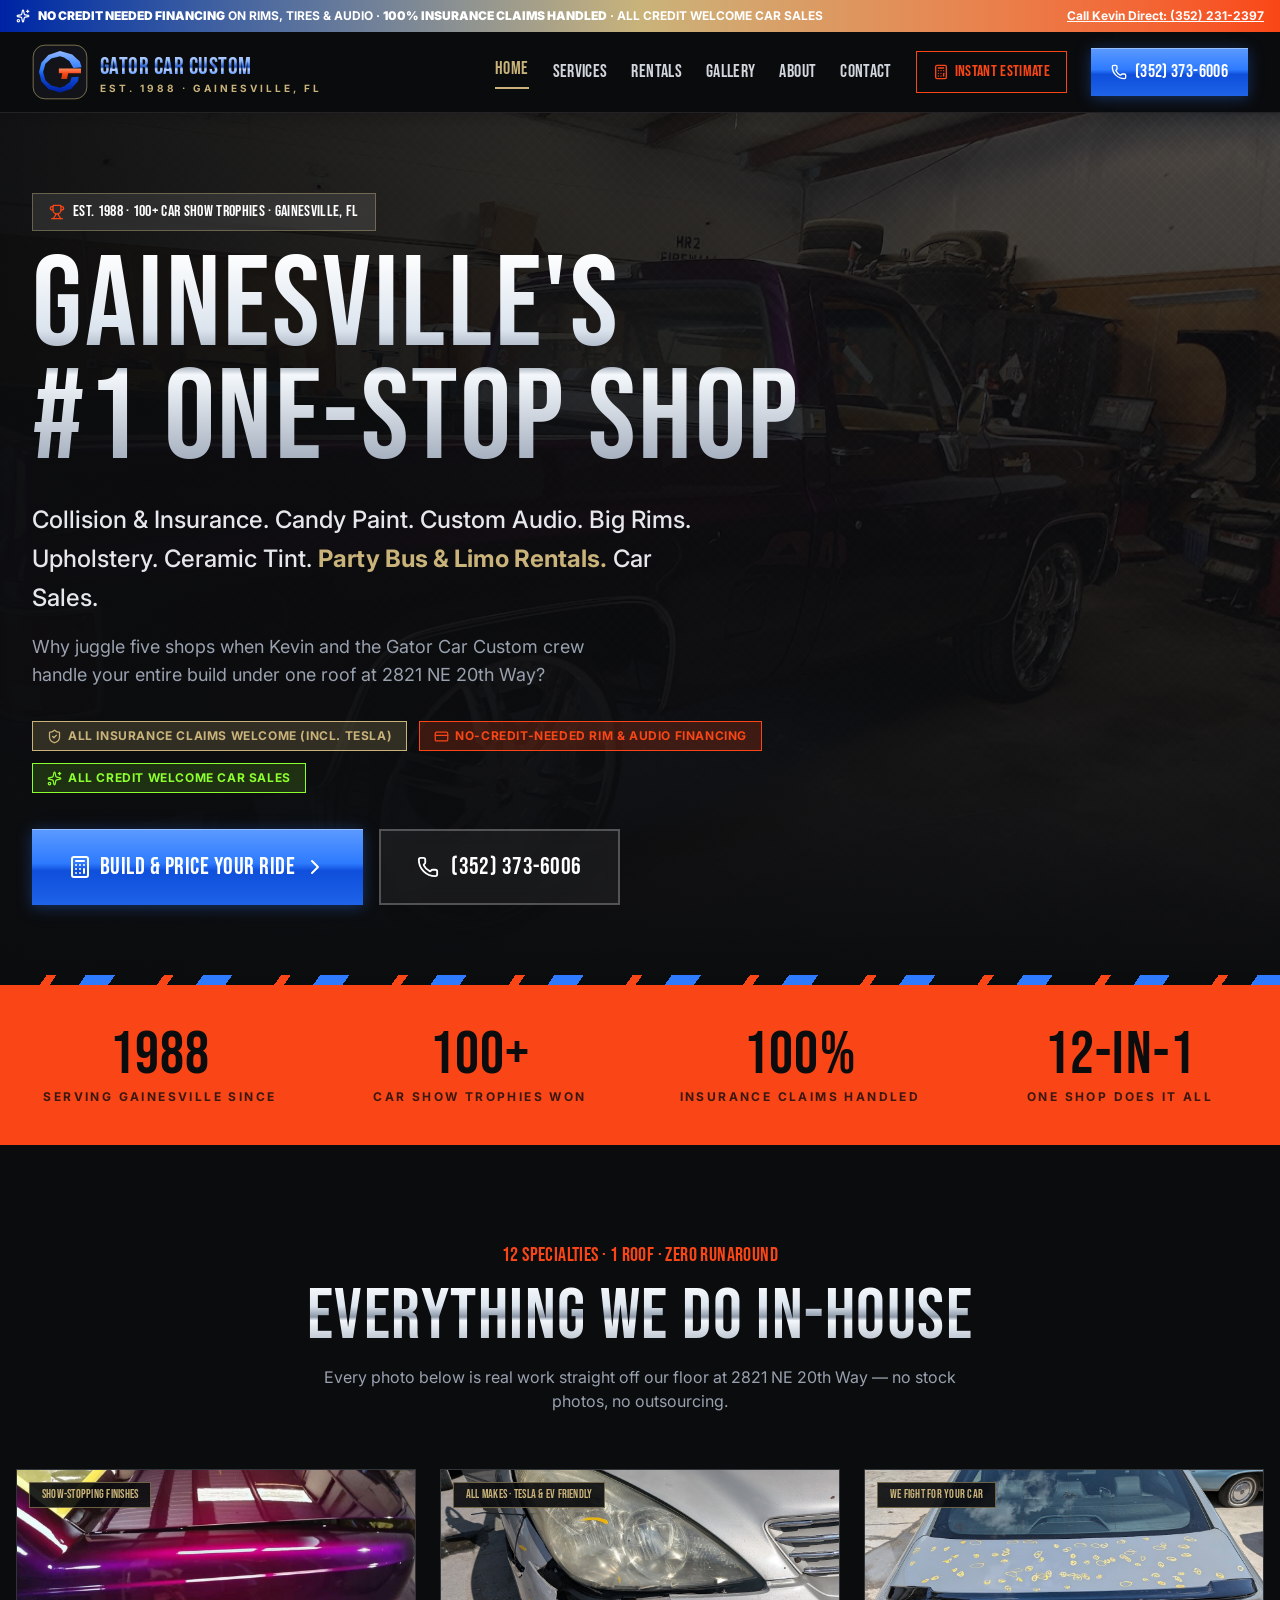
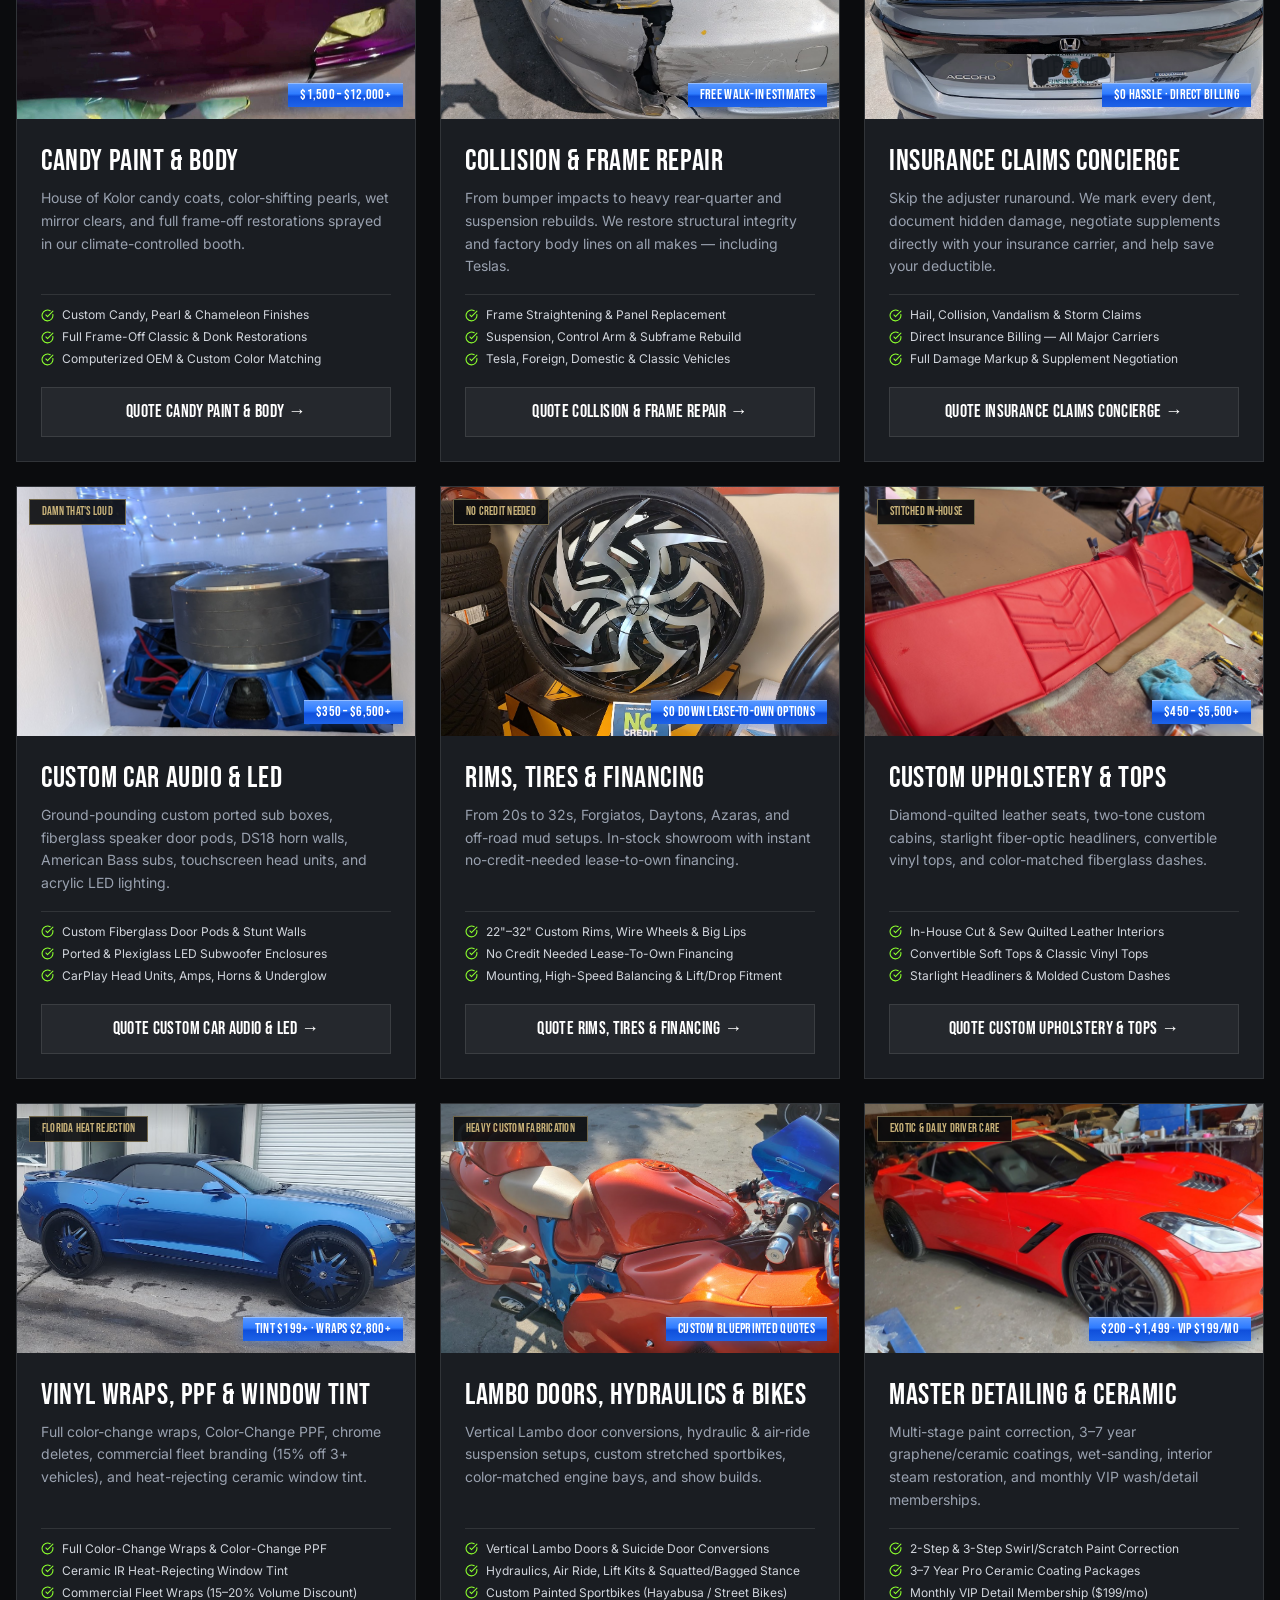
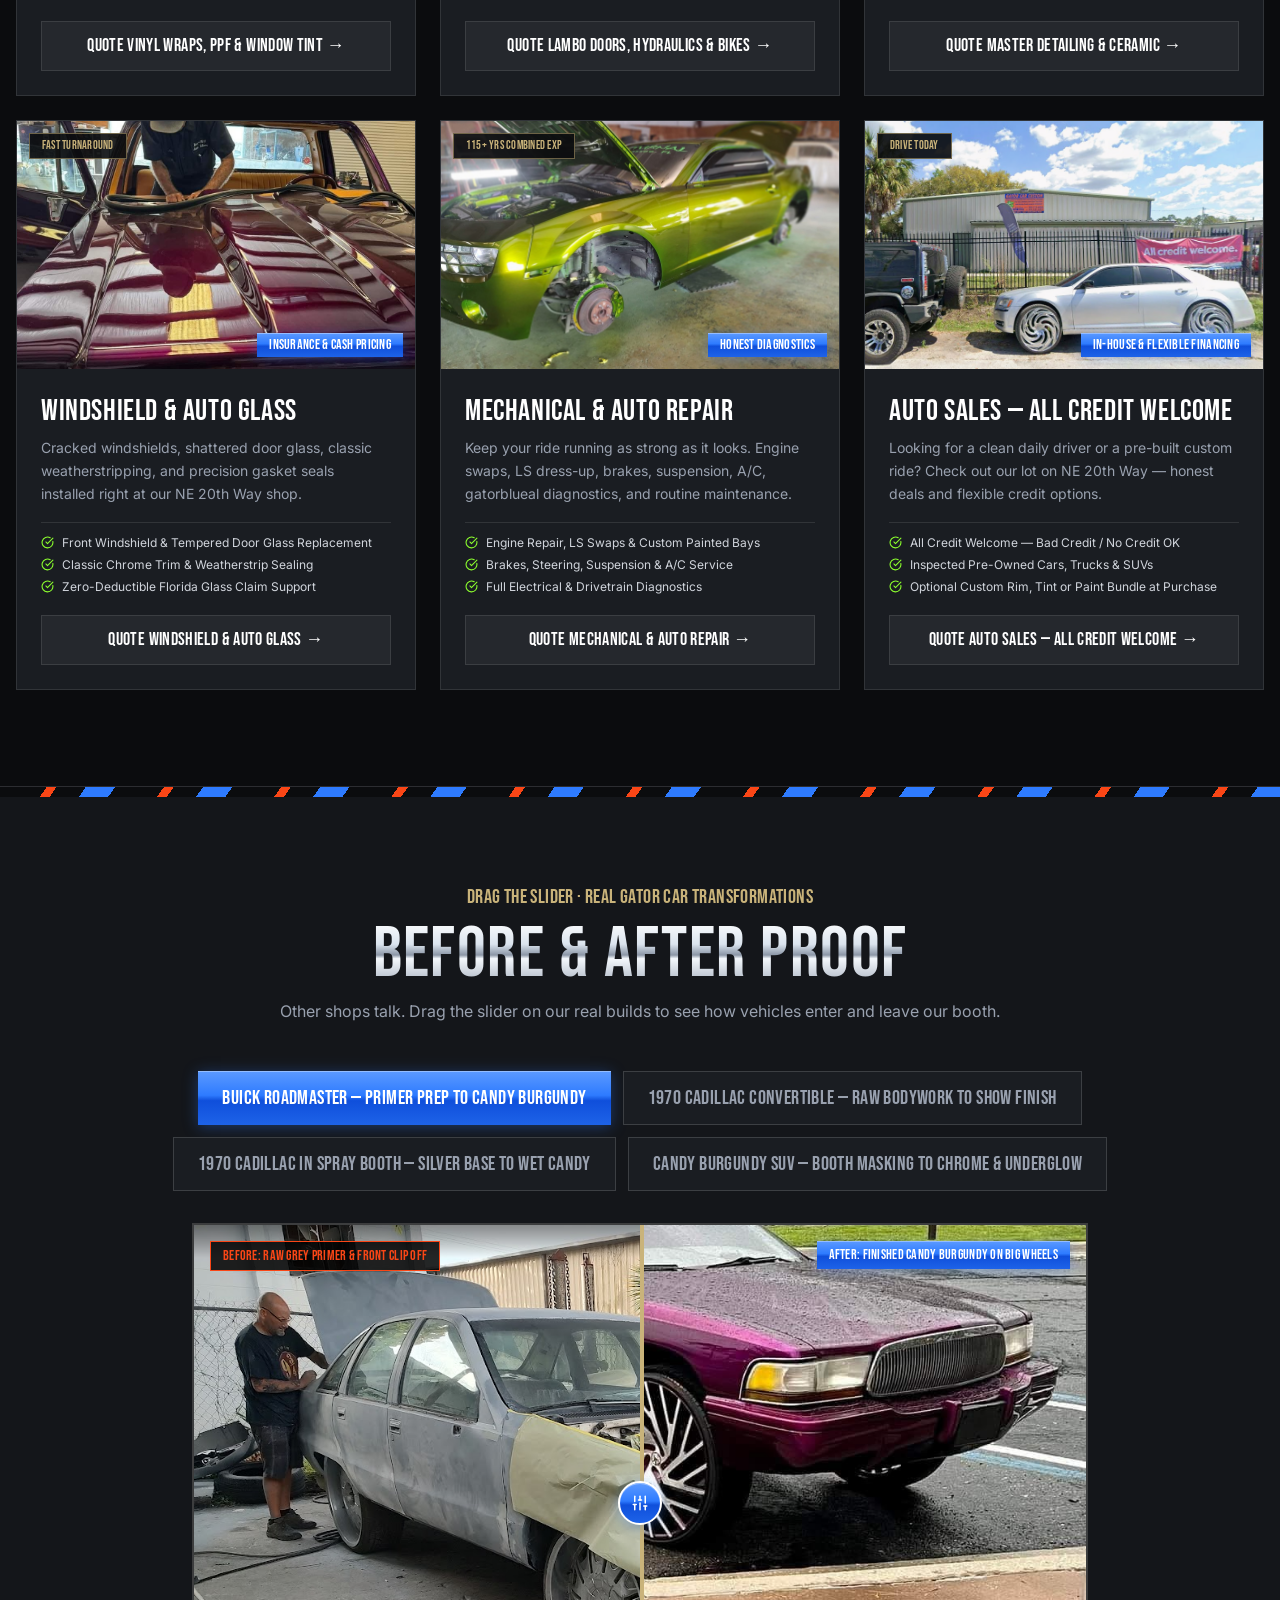
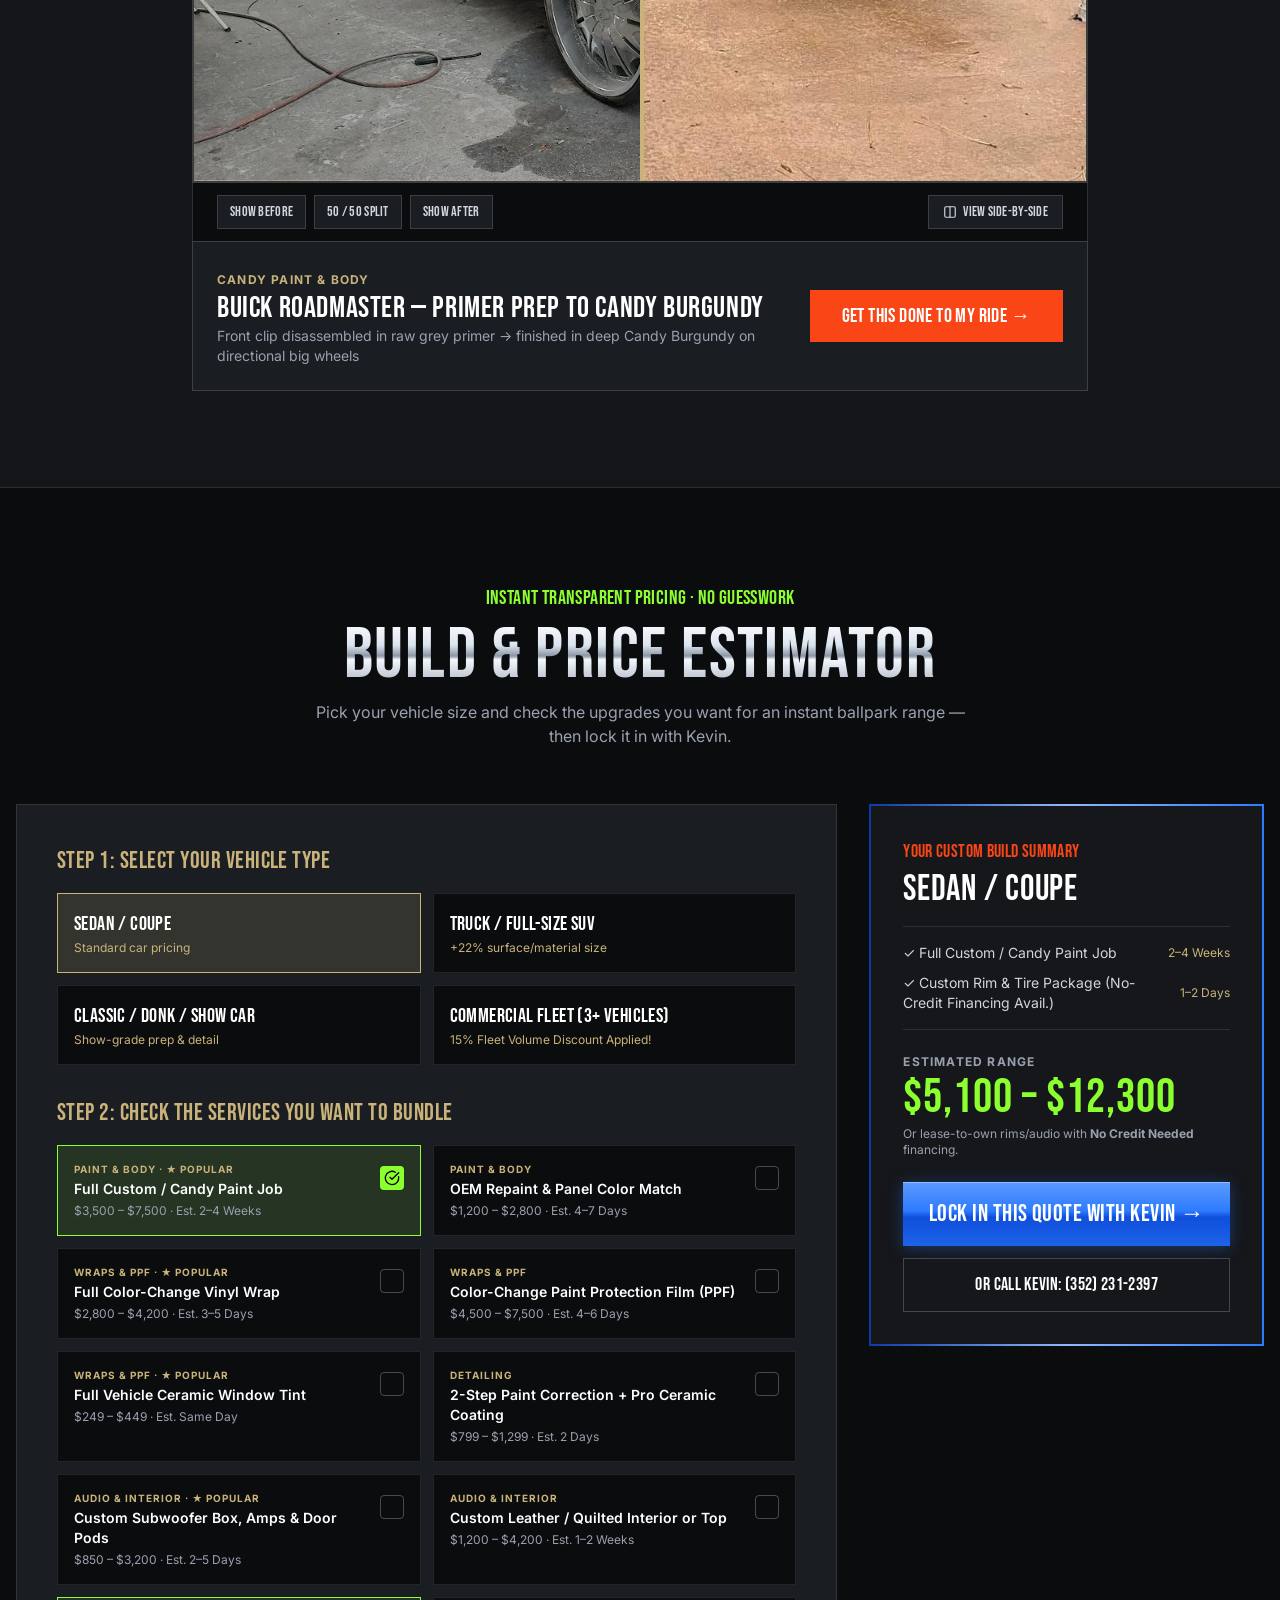
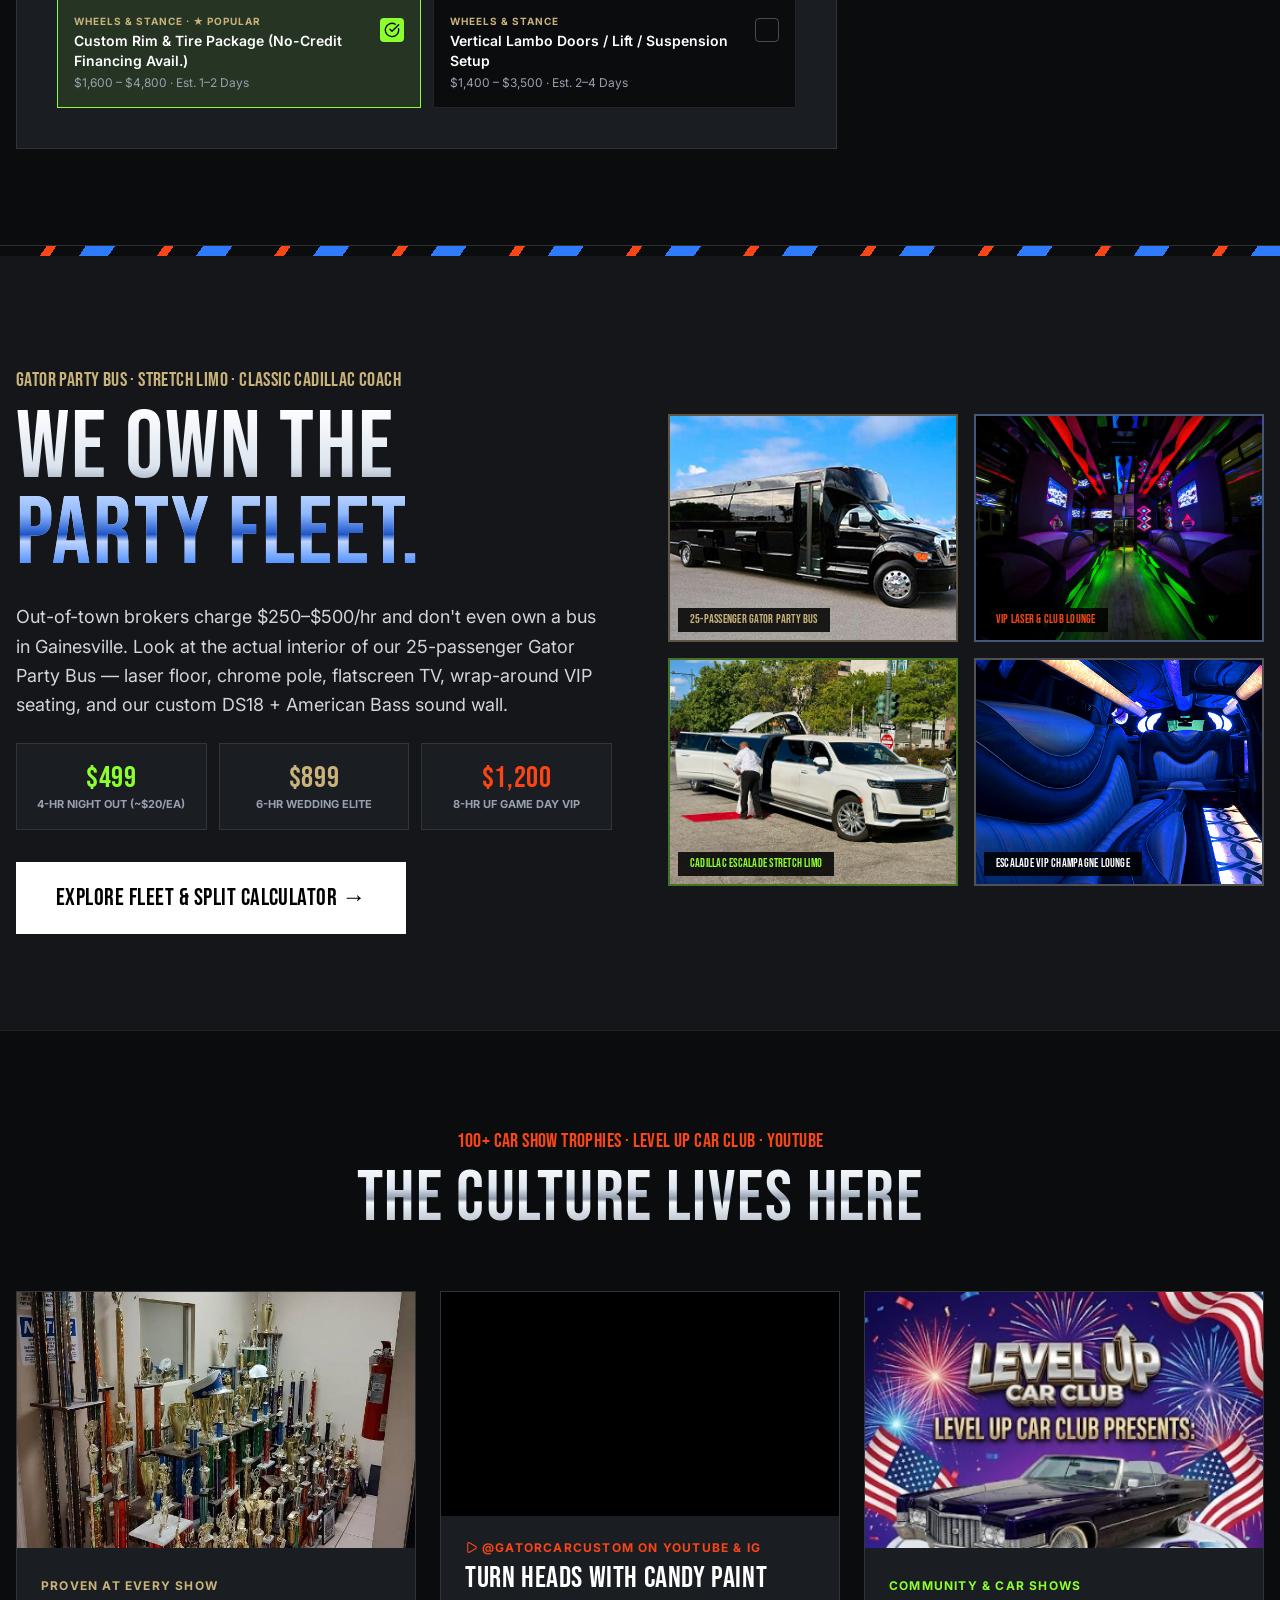
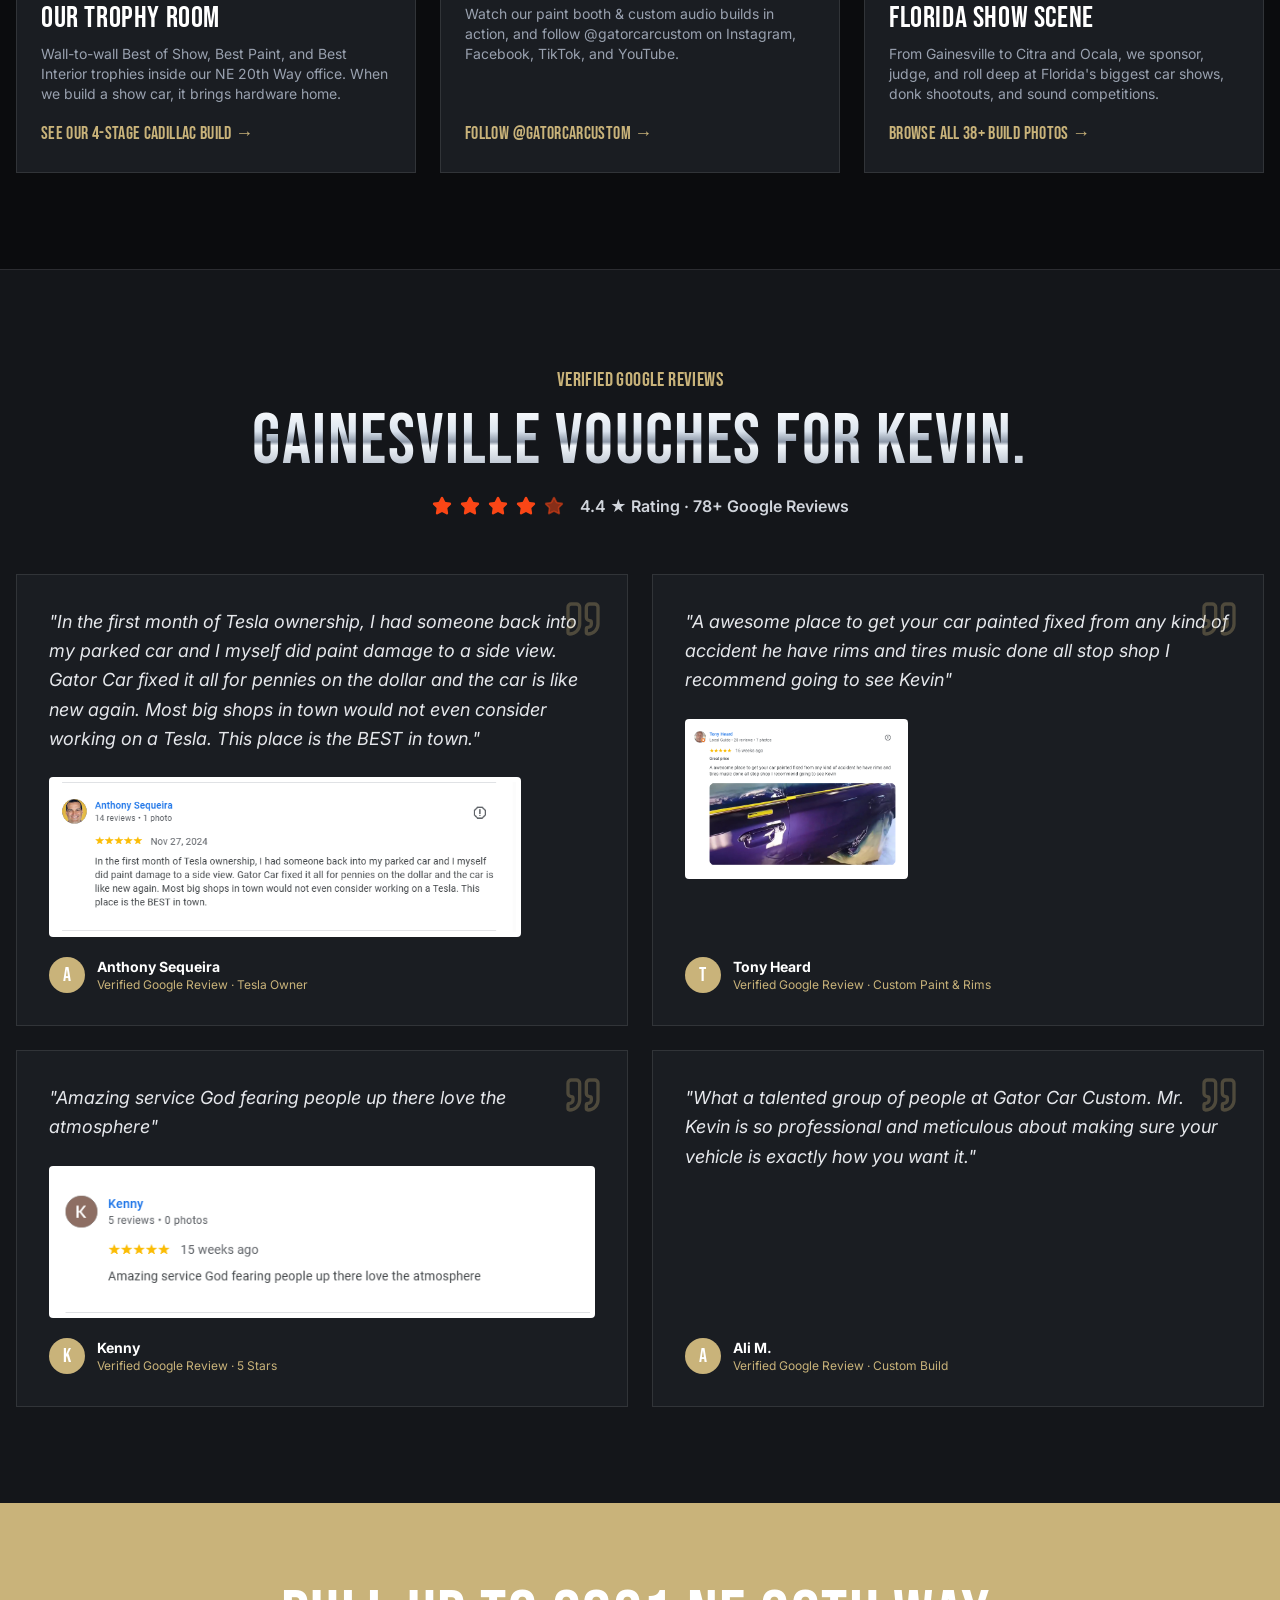
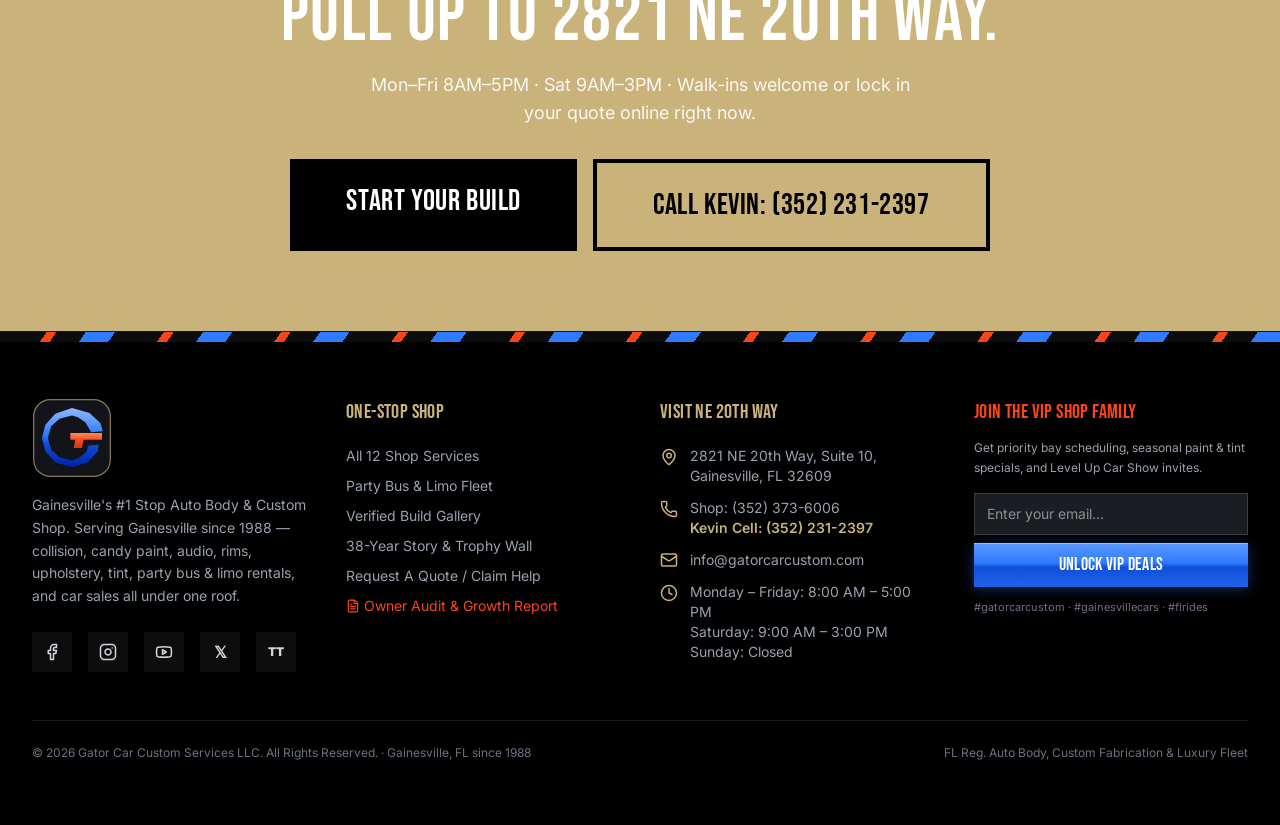
==== index.html @ 815fc138 "Retheme to Gator blue/orange on charcoal luxury + new angular G emblem" ====
<!DOCTYPE html>
<html lang="en">
  <head>
    <meta charset="UTF-8" />
    <meta name="viewport" content="width=device-width, initial-scale=1.0" />
    <title>Gator Car Custom Services | Paint, Body, Customs &amp; Rentals — Gainesville, FL</title>
    <meta name="description" content="Gainesville's one-stop custom shop since 1988. Collision repair, candy paint, car audio, rims, upholstery, detailing, party bus & limo rentals, and car sales — all under one roof at 2821 NE 20th Way." />
    <meta name="theme-color" content="#0A0A10" />
    <link rel="icon" type="image/svg+xml" href="images/brand/gator-mark.svg" />
    <link rel="apple-touch-icon" href="images/brand/gator-mark.png" />
    <meta property="og:type" content="website" />
    <meta property="og:url" content="https://syxnyn3.github.io/gator-car-customs-live/" />
    <meta property="og:title" content="Gator Car Custom Services | Gainesville's One-Stop Custom Shop" />
    <meta property="og:description" content="Serving Gainesville since 1988 — candy paint, collision, car audio, rims & tires, upholstery, detailing, party bus & limo rentals. Call (352) 373-6006." />
    <meta property="og:image" content="https://syxnyn3.github.io/gator-car-customs-live/images/brand/og-share.jpg" />
    <meta property="og:image:width" content="1200" />
    <meta property="og:image:height" content="630" />
    <meta property="og:image:alt" content="Gator Car Custom Services — candy blue custom donk on chrome wheels at a Gainesville car show" />
    <meta property="og:locale" content="en_US" />
    <meta name="twitter:card" content="summary_large_image" />
    <meta name="twitter:title" content="Gator Car Custom Services | Gainesville's One-Stop Custom Shop" />
    <meta name="twitter:description" content="Serving Gainesville since 1988 — candy paint, collision, car audio, rims & tires, upholstery, detailing, party bus & limo rentals. Call (352) 373-6006." />
    <meta name="twitter:image" content="https://syxnyn3.github.io/gator-car-customs-live/images/brand/og-share.jpg" />
    <meta name="twitter:image:alt" content="Gator Car Custom Services — candy blue custom donk on chrome wheels at a Gainesville car show" />
    <link rel="preconnect" href="https://fonts.googleapis.com" />
    <link rel="preconnect" href="https://fonts.gstatic.com" crossorigin />
    <link href="https://fonts.googleapis.com/css2?family=Bebas+Neue&family=Great+Vibes&family=Inter:wght@400;500;600;700;800&display=swap" rel="stylesheet" />
    <script type="application/ld+json">
    {
      "@context": "https://schema.org",
      "@type": "AutoBodyShop",
      "name": "Gator Car Custom Services LLC",
      "description": "Gainesville's one-stop custom shop since 1988. Collision repair, custom paint, car audio, rims, upholstery, window tint, detailing, party bus and limo rentals, and car sales.",
      "foundingDate": "1988",
      "address": {
        "@type": "PostalAddress",
        "streetAddress": "2821 NE 20th Way, Suite 10",
        "addressLocality": "Gainesville",
        "addressRegion": "FL",
        "postalCode": "32609",
        "addressCountry": "US"
      },
      "geo": { "@type": "GeoCoordinates", "latitude": 29.678192, "longitude": -82.297133 },
      "telephone": "+1-352-373-6006",
      "email": "info@gatorcarcustom.com",
      "url": "https://gatorcarcustom.com",
      "openingHoursSpecification": [
        { "@type": "OpeningHoursSpecification", "dayOfWeek": ["Monday","Tuesday","Wednesday","Thursday","Friday"], "opens": "08:00", "closes": "17:00" },
        { "@type": "OpeningHoursSpecification", "dayOfWeek": "Saturday", "opens": "09:00", "closes": "15:00" }
      ],
      "aggregateRating": { "@type": "AggregateRating", "ratingValue": "4.4", "reviewCount": "78" },
      "sameAs": [
        "https://www.facebook.com/gatorcarcustoms",
        "https://www.instagram.com/gatorcarcustom/",
        "https://x.com/gatorcarcustom",
        "https://www.tiktok.com/@gatorcarcustom",
        "https://www.youtube.com/@GatorCarCustom"
      ]
    }
    </script>
    <script type="module" crossorigin src="./assets/index-B9ECCxVr.js"></script>
    <link rel="stylesheet" crossorigin href="./assets/index-D5_L7Mu2.css">
  </head>
  <body>
    <div id="root"></div>
  </body>
</html>
---- assets/index-D5_L7Mu2.css ----
/*! tailwindcss v4.3.3 | MIT License | https://tailwindcss.com */@layer properties{@supports (((-webkit-hyphens:none)) and (not (margin-trim:inline))) or ((-moz-orient:inline) and (not (color:rgb(from red r g b)))){*,:before,:after,::backdrop{--tw-translate-x:0;--tw-translate-y:0;--tw-translate-z:0;--tw-space-y-reverse:0;--tw-space-x-reverse:0;--tw-border-style:solid;--tw-gradient-position:initial;--tw-gradient-from:#0000;--tw-gradient-via:#0000;--tw-gradient-to:#0000;--tw-gradient-stops:initial;--tw-gradient-via-stops:initial;--tw-gradient-from-position:0%;--tw-gradient-via-position:50%;--tw-gradient-to-position:100%;--tw-leading:initial;--tw-font-weight:initial;--tw-tracking:initial;--tw-shadow:0 0 #0000;--tw-shadow-color:initial;--tw-shadow-alpha:100%;--tw-inset-shadow:0 0 #0000;--tw-inset-shadow-color:initial;--tw-inset-shadow-alpha:100%;--tw-ring-color:initial;--tw-ring-shadow:0 0 #0000;--tw-inset-ring-color:initial;--tw-inset-ring-shadow:0 0 #0000;--tw-ring-inset:initial;--tw-ring-offset-width:0px;--tw-ring-offset-color:#fff;--tw-ring-offset-shadow:0 0 #0000;--tw-outline-style:solid;--tw-backdrop-blur:initial;--tw-backdrop-brightness:initial;--tw-backdrop-contrast:initial;--tw-backdrop-grayscale:initial;--tw-backdrop-hue-rotate:initial;--tw-backdrop-invert:initial;--tw-backdrop-opacity:initial;--tw-backdrop-saturate:initial;--tw-backdrop-sepia:initial;--tw-duration:initial;--tw-scale-x:1;--tw-scale-y:1;--tw-scale-z:1;--tw-blur:initial;--tw-brightness:initial;--tw-contrast:initial;--tw-grayscale:initial;--tw-hue-rotate:initial;--tw-invert:initial;--tw-opacity:initial;--tw-saturate:initial;--tw-sepia:initial;--tw-drop-shadow:initial;--tw-drop-shadow-color:initial;--tw-drop-shadow-alpha:100%;--tw-drop-shadow-size:initial}}}@layer theme{:root,:host{--font-sans:-apple-system, BlinkMacSystemFont, "Segoe UI", Roboto, "Helvetica Neue", "Noto Sans", Arial, sans-serif, "Apple Color Emoji", "Segoe UI Emoji", "Segoe UI Symbol", "Noto Color Emoji";--font-mono:ui-monospace, SFMono-Regular, Menlo, Monaco, Consolas, "Liberation Mono", "Courier New", monospace;--color-gray-200:oklch(92.8% .006 264.531);--color-gray-300:oklch(87.2% .01 258.338);--color-gray-400:oklch(70.7% .022 261.325);--color-gray-500:oklch(55.1% .027 264.364);--color-black:#000;--color-white:#fff;--spacing:.25rem;--container-xl:36rem;--container-2xl:42rem;--container-4xl:56rem;--container-5xl:64rem;--container-7xl:80rem;--text-xs:.75rem;--text-xs--line-height:calc(1 / .75);--text-sm:.875rem;--text-sm--line-height:calc(1.25 / .875);--text-base:1rem;--text-base--line-height: 1.5 ;--text-lg:1.125rem;--text-lg--line-height:calc(1.75 / 1.125);--text-xl:1.25rem;--text-xl--line-height:calc(1.75 / 1.25);--text-2xl:1.5rem;--text-2xl--line-height:calc(2 / 1.5);--text-3xl:1.875rem;--text-3xl--line-height: 1.2 ;--text-4xl:2.25rem;--text-4xl--line-height:calc(2.5 / 2.25);--text-5xl:3rem;--text-5xl--line-height:1;--text-6xl:3.75rem;--text-6xl--line-height:1;--text-7xl:4.5rem;--text-7xl--line-height:1;--text-8xl:6rem;--text-8xl--line-height:1;--text-9xl:8rem;--text-9xl--line-height:1;--font-weight-medium:500;--font-weight-semibold:600;--font-weight-bold:700;--font-weight-black:900;--tracking-wide:.025em;--tracking-wider:.05em;--tracking-widest:.1em;--leading-tight:1.25;--leading-relaxed:1.625;--radius-sm:.25rem;--radius-lg:.5rem;--animate-spin:spin 1s linear infinite;--blur-md:12px;--aspect-video:16 / 9;--default-transition-duration:.15s;--default-transition-timing-function:cubic-bezier(.4, 0, .2, 1);--default-font-family:var(--font-sans);--default-mono-font-family:var(--font-mono);--color-gatorblue:#c9b37a;--color-gatorblue-deep:#0021a5;--color-gatorblue-light:#8fb8ff;--color-gatororange:#fa4616;--color-gator:#8cff2e;--color-ink:#0b0c0e;--color-carbon:#14161a;--color-panel:#1a1d22;--font-display:"Bebas Neue", "Arial Narrow", "Impact", sans-serif;--font-script:"Great Vibes", "Segoe Script", cursive;--font-body:"Inter", "Segoe UI", sans-serif}}@layer base{*,:after,:before,::backdrop{box-sizing:border-box;border:0 solid;margin:0;padding:0}::file-selector-button{box-sizing:border-box;border:0 solid;margin:0;padding:0}html,:host{-webkit-text-size-adjust:100%;-moz-tab-size:4;tab-size:4;line-height:1.5;font-family:var(--default-font-family,-apple-system, BlinkMacSystemFont, "Segoe UI", Roboto, "Helvetica Neue", "Noto Sans", Arial, sans-serif, "Apple Color Emoji", "Segoe UI Emoji", "Segoe UI Symbol", "Noto Color Emoji");font-feature-settings:var(--default-font-feature-settings,normal);font-variation-settings:var(--default-font-variation-settings,normal);-webkit-tap-highlight-color:transparent}hr{height:0;color:inherit;border-top-width:1px}abbr:where([title]){-webkit-text-decoration:underline dotted;text-decoration:underline dotted}h1,h2,h3,h4,h5,h6{font-size:inherit;font-weight:inherit}a{color:inherit;-webkit-text-decoration:inherit;text-decoration:inherit}b,strong{font-weight:bolder}code,kbd,samp,pre{font-family:var(--default-mono-font-family,ui-monospace, SFMono-Regular, Menlo, Monaco, Consolas, "Liberation Mono", "Courier New", monospace);font-feature-settings:var(--default-mono-font-feature-settings,normal);font-variation-settings:var(--default-mono-font-variation-settings,normal);font-size:1em}small{font-size:80%}sub,sup{vertical-align:baseline;font-size:75%;line-height:0;position:relative}sub{bottom:-.25em}sup{top:-.5em}table{text-indent:0;border-color:inherit;border-collapse:collapse}:-moz-focusring:where(:not(iframe)){outline:auto}progress{vertical-align:baseline}summary{display:list-item}ol,ul,menu{list-style:none}img,svg,video,canvas,audio,iframe,embed,object{vertical-align:middle;display:block}img,video{max-width:100%;height:auto}button,input,select,optgroup,textarea{font:inherit;font-feature-settings:inherit;font-variation-settings:inherit;letter-spacing:inherit;color:inherit;opacity:1;background-color:#0000;border-radius:0}::file-selector-button{font:inherit;font-feature-settings:inherit;font-variation-settings:inherit;letter-spacing:inherit;color:inherit;opacity:1;background-color:#0000;border-radius:0}:where(select:is([multiple],[size])) optgroup{font-weight:bolder}:where(select:is([multiple],[size])) optgroup option{padding-inline-start:20px}::file-selector-button{margin-inline-end:4px}::placeholder{opacity:1}@supports (not ((-webkit-appearance:-apple-pay-button))) or (contain-intrinsic-size:1px){::placeholder{color:currentColor}@supports (color:color-mix(in lab,red,red)){::placeholder{color:color-mix(in oklab,currentcolor 50%,transparent)}}}textarea{resize:vertical}::-webkit-search-decoration{-webkit-appearance:none}::-webkit-date-and-time-value{min-height:1lh;text-align:inherit}::-webkit-datetime-edit{display:inline-flex}::-webkit-datetime-edit-fields-wrapper{padding:0}::-webkit-datetime-edit{padding-block:0}::-webkit-datetime-edit-year-field{padding-block:0}::-webkit-datetime-edit-month-field{padding-block:0}::-webkit-datetime-edit-day-field{padding-block:0}::-webkit-datetime-edit-hour-field{padding-block:0}::-webkit-datetime-edit-minute-field{padding-block:0}::-webkit-datetime-edit-second-field{padding-block:0}::-webkit-datetime-edit-millisecond-field{padding-block:0}::-webkit-datetime-edit-meridiem-field{padding-block:0}::-webkit-calendar-picker-indicator{line-height:1}:-moz-ui-invalid{box-shadow:none}button,input:where([type=button],[type=reset],[type=submit]){-webkit-appearance:button;-moz-appearance:button;appearance:button}::file-selector-button{-webkit-appearance:button;-moz-appearance:button;appearance:button}::-webkit-inner-spin-button{height:auto}::-webkit-outer-spin-button{height:auto}[hidden]:where(:not([hidden=until-found])){display:none!important}}@layer components;@layer utilities{.pointer-events-none{pointer-events:none}.invisible{visibility:hidden}.absolute{position:absolute}.fixed{position:fixed}.relative{position:relative}.static{position:static}.sticky{position:sticky}.inset-0{top:0;right:0;bottom:0;left:0}.inset-x-0{inset-inline:0}.top-0{top:0}.top-1\/2{top:50%}.top-3{top:calc(var(--spacing) * 3)}.top-4{top:calc(var(--spacing) * 4)}.top-6{top:calc(var(--spacing) * 6)}.top-28{top:calc(var(--spacing) * 28)}.right-0{right:0}.right-3{right:calc(var(--spacing) * 3)}.right-4{right:calc(var(--spacing) * 4)}.right-6{right:calc(var(--spacing) * 6)}.bottom-0{bottom:0}.bottom-2{bottom:calc(var(--spacing) * 2)}.bottom-3{bottom:calc(var(--spacing) * 3)}.left-0{left:0}.left-2{left:calc(var(--spacing) * 2)}.left-3{left:calc(var(--spacing) * 3)}.left-4{left:calc(var(--spacing) * 4)}.z-0{z-index:0}.z-10{z-index:10}.z-20{z-index:20}.z-30{z-index:30}.z-40{z-index:40}.z-50{z-index:50}.container{width:100%}@media(min-width:40rem){.container{max-width:40rem}}@media(min-width:48rem){.container{max-width:48rem}}@media(min-width:64rem){.container{max-width:64rem}}@media(min-width:80rem){.container{max-width:80rem}}@media(min-width:96rem){.container{max-width:96rem}}.mx-auto{margin-inline:auto}.my-1{margin-block:var(--spacing)}.my-2{margin-block:calc(var(--spacing) * 2)}.my-7{margin-block:calc(var(--spacing) * 7)}.mt-0\.5{margin-top:calc(var(--spacing) * .5)}.mt-1{margin-top:var(--spacing)}.mt-2{margin-top:calc(var(--spacing) * 2)}.mt-3{margin-top:calc(var(--spacing) * 3)}.mt-4{margin-top:calc(var(--spacing) * 4)}.mt-8{margin-top:calc(var(--spacing) * 8)}.mt-20{margin-top:calc(var(--spacing) * 20)}.mr-2{margin-right:calc(var(--spacing) * 2)}.mr-3{margin-right:calc(var(--spacing) * 3)}.mr-4{margin-right:calc(var(--spacing) * 4)}.mr-5{margin-right:calc(var(--spacing) * 5)}.mb-0\.5{margin-bottom:calc(var(--spacing) * .5)}.mb-1{margin-bottom:var(--spacing)}.mb-2{margin-bottom:calc(var(--spacing) * 2)}.mb-3{margin-bottom:calc(var(--spacing) * 3)}.mb-4{margin-bottom:calc(var(--spacing) * 4)}.mb-5{margin-bottom:calc(var(--spacing) * 5)}.mb-6{margin-bottom:calc(var(--spacing) * 6)}.mb-8{margin-bottom:calc(var(--spacing) * 8)}.mb-9{margin-bottom:calc(var(--spacing) * 9)}.mb-10{margin-bottom:calc(var(--spacing) * 10)}.mb-12{margin-bottom:calc(var(--spacing) * 12)}.mb-14{margin-bottom:calc(var(--spacing) * 14)}.mb-16{margin-bottom:calc(var(--spacing) * 16)}.ml-2{margin-left:calc(var(--spacing) * 2)}.block{display:block}.flex{display:flex}.grid{display:grid}.hidden{display:none}.inline-block{display:inline-block}.inline-flex{display:inline-flex}.table{display:table}.aspect-\[4\/3\]{aspect-ratio:4/3}.aspect-\[16\/10\]{aspect-ratio:16/10}.aspect-square{aspect-ratio:1}.aspect-video{aspect-ratio:var(--aspect-video)}.h-1{height:var(--spacing)}.h-1\.5{height:calc(var(--spacing) * 1.5)}.h-3{height:calc(var(--spacing) * 3)}.h-6{height:calc(var(--spacing) * 6)}.h-9{height:calc(var(--spacing) * 9)}.h-10{height:calc(var(--spacing) * 10)}.h-11{height:calc(var(--spacing) * 11)}.h-14{height:calc(var(--spacing) * 14)}.h-20{height:calc(var(--spacing) * 20)}.h-56{height:calc(var(--spacing) * 56)}.h-64{height:calc(var(--spacing) * 64)}.h-72{height:calc(var(--spacing) * 72)}.h-fit{height:fit-content}.h-full{height:100%}.max-h-36{max-height:calc(var(--spacing) * 36)}.max-h-40{max-height:calc(var(--spacing) * 40)}.max-h-\[75vh\]{max-height:75vh}.min-h-\[90vh\]{min-height:90vh}.min-h-screen{min-height:100vh}.w-1{width:var(--spacing)}.w-1\.5{width:calc(var(--spacing) * 1.5)}.w-6{width:calc(var(--spacing) * 6)}.w-9{width:calc(var(--spacing) * 9)}.w-10{width:calc(var(--spacing) * 10)}.w-11{width:calc(var(--spacing) * 11)}.w-24{width:calc(var(--spacing) * 24)}.w-72{width:calc(var(--spacing) * 72)}.w-auto{width:auto}.w-full{width:100%}.max-w-2xl{max-width:var(--container-2xl)}.max-w-4xl{max-width:var(--container-4xl)}.max-w-5xl{max-width:var(--container-5xl)}.max-w-7xl{max-width:var(--container-7xl)}.max-w-xl{max-width:var(--container-xl)}.shrink-0{flex-shrink:0}.flex-grow{flex-grow:1}.-translate-x-1\/2{--tw-translate-x: -50% ;translate:var(--tw-translate-x) var(--tw-translate-y)}.-translate-y-1\/2{--tw-translate-y: -50% ;translate:var(--tw-translate-x) var(--tw-translate-y)}.scale-\[1\.02\]{scale:1.02}.animate-spin{animation:var(--animate-spin)}.cursor-ew-resize{cursor:ew-resize}.cursor-pointer{cursor:pointer}.grid-cols-1{grid-template-columns:repeat(1,minmax(0,1fr))}.grid-cols-2{grid-template-columns:repeat(2,minmax(0,1fr))}.grid-cols-3{grid-template-columns:repeat(3,minmax(0,1fr))}.flex-col{flex-direction:column}.flex-wrap{flex-wrap:wrap}.items-center{align-items:center}.items-start{align-items:flex-start}.items-stretch{align-items:stretch}.justify-between{justify-content:space-between}.justify-center{justify-content:center}.justify-end{justify-content:flex-end}.gap-1{gap:var(--spacing)}.gap-1\.5{gap:calc(var(--spacing) * 1.5)}.gap-2{gap:calc(var(--spacing) * 2)}.gap-2\.5{gap:calc(var(--spacing) * 2.5)}.gap-3{gap:calc(var(--spacing) * 3)}.gap-4{gap:calc(var(--spacing) * 4)}.gap-5{gap:calc(var(--spacing) * 5)}.gap-6{gap:calc(var(--spacing) * 6)}.gap-7{gap:calc(var(--spacing) * 7)}.gap-8{gap:calc(var(--spacing) * 8)}.gap-10{gap:calc(var(--spacing) * 10)}.gap-12{gap:calc(var(--spacing) * 12)}.gap-14{gap:calc(var(--spacing) * 14)}:where(.space-y-1>:not(:last-child)){--tw-space-y-reverse:0;margin-block-start:calc(var(--spacing) * var(--tw-space-y-reverse));margin-block-end:calc(var(--spacing) * calc(1 - var(--tw-space-y-reverse)))}:where(.space-y-1\.5>:not(:last-child)){--tw-space-y-reverse:0;margin-block-start:calc(calc(var(--spacing) * 1.5) * var(--tw-space-y-reverse));margin-block-end:calc(calc(var(--spacing) * 1.5) * calc(1 - var(--tw-space-y-reverse)))}:where(.space-y-2>:not(:last-child)){--tw-space-y-reverse:0;margin-block-start:calc(calc(var(--spacing) * 2) * var(--tw-space-y-reverse));margin-block-end:calc(calc(var(--spacing) * 2) * calc(1 - var(--tw-space-y-reverse)))}:where(.space-y-2\.5>:not(:last-child)){--tw-space-y-reverse:0;margin-block-start:calc(calc(var(--spacing) * 2.5) * var(--tw-space-y-reverse));margin-block-end:calc(calc(var(--spacing) * 2.5) * calc(1 - var(--tw-space-y-reverse)))}:where(.space-y-3>:not(:last-child)){--tw-space-y-reverse:0;margin-block-start:calc(calc(var(--spacing) * 3) * var(--tw-space-y-reverse));margin-block-end:calc(calc(var(--spacing) * 3) * calc(1 - var(--tw-space-y-reverse)))}:where(.space-y-4>:not(:last-child)){--tw-space-y-reverse:0;margin-block-start:calc(calc(var(--spacing) * 4) * var(--tw-space-y-reverse));margin-block-end:calc(calc(var(--spacing) * 4) * calc(1 - var(--tw-space-y-reverse)))}:where(.space-y-5>:not(:last-child)){--tw-space-y-reverse:0;margin-block-start:calc(calc(var(--spacing) * 5) * var(--tw-space-y-reverse));margin-block-end:calc(calc(var(--spacing) * 5) * calc(1 - var(--tw-space-y-reverse)))}:where(.space-y-6>:not(:last-child)){--tw-space-y-reverse:0;margin-block-start:calc(calc(var(--spacing) * 6) * var(--tw-space-y-reverse));margin-block-end:calc(calc(var(--spacing) * 6) * calc(1 - var(--tw-space-y-reverse)))}:where(.space-y-7>:not(:last-child)){--tw-space-y-reverse:0;margin-block-start:calc(calc(var(--spacing) * 7) * var(--tw-space-y-reverse));margin-block-end:calc(calc(var(--spacing) * 7) * calc(1 - var(--tw-space-y-reverse)))}:where(.space-y-8>:not(:last-child)){--tw-space-y-reverse:0;margin-block-start:calc(calc(var(--spacing) * 8) * var(--tw-space-y-reverse));margin-block-end:calc(calc(var(--spacing) * 8) * calc(1 - var(--tw-space-y-reverse)))}:where(.space-y-16>:not(:last-child)){--tw-space-y-reverse:0;margin-block-start:calc(calc(var(--spacing) * 16) * var(--tw-space-y-reverse));margin-block-end:calc(calc(var(--spacing) * 16) * calc(1 - var(--tw-space-y-reverse)))}:where(.space-x-4>:not(:last-child)){--tw-space-x-reverse:0;margin-inline-start:calc(calc(var(--spacing) * 4) * var(--tw-space-x-reverse));margin-inline-end:calc(calc(var(--spacing) * 4) * calc(1 - var(--tw-space-x-reverse)))}.self-start{align-self:flex-start}.truncate{text-overflow:ellipsis;white-space:nowrap;overflow:hidden}.overflow-hidden{overflow:hidden}.rounded{border-radius:.25rem}.rounded-full{border-radius:3.40282e38px}.rounded-lg{border-radius:var(--radius-lg)}.rounded-sm{border-radius:var(--radius-sm)}.border{border-style:var(--tw-border-style);border-width:1px}.border-2{border-style:var(--tw-border-style);border-width:2px}.border-4{border-style:var(--tw-border-style);border-width:4px}.border-x{border-inline-style:var(--tw-border-style);border-inline-width:1px}.border-y{border-block-style:var(--tw-border-style);border-block-width:1px}.border-t{border-top-style:var(--tw-border-style);border-top-width:1px}.border-r{border-right-style:var(--tw-border-style);border-right-width:1px}.border-b{border-bottom-style:var(--tw-border-style);border-bottom-width:1px}.border-b-2{border-bottom-style:var(--tw-border-style);border-bottom-width:2px}.border-black{border-color:var(--color-black)}.border-gator{border-color:var(--color-gator)}.border-gator\/40{border-color:#8cff2e66}@supports (color:color-mix(in lab,red,red)){.border-gator\/40{border-color:color-mix(in oklab,var(--color-gator) 40%,transparent)}}.border-gatorblue{border-color:var(--color-gatorblue)}.border-gatorblue-light\/40{border-color:#8fb8ff66}@supports (color:color-mix(in lab,red,red)){.border-gatorblue-light\/40{border-color:color-mix(in oklab,var(--color-gatorblue-light) 40%,transparent)}}.border-gatorblue\/40{border-color:#c9b37a66}@supports (color:color-mix(in lab,red,red)){.border-gatorblue\/40{border-color:color-mix(in oklab,var(--color-gatorblue) 40%,transparent)}}.border-gatorblue\/50{border-color:#c9b37a80}@supports (color:color-mix(in lab,red,red)){.border-gatorblue\/50{border-color:color-mix(in oklab,var(--color-gatorblue) 50%,transparent)}}.border-gatororange{border-color:var(--color-gatororange)}.border-white{border-color:var(--color-white)}.border-white\/5{border-color:#ffffff0d}@supports (color:color-mix(in lab,red,red)){.border-white\/5{border-color:color-mix(in oklab,var(--color-white) 5%,transparent)}}.border-white\/10{border-color:#ffffff1a}@supports (color:color-mix(in lab,red,red)){.border-white\/10{border-color:color-mix(in oklab,var(--color-white) 10%,transparent)}}.border-white\/15{border-color:#ffffff26}@supports (color:color-mix(in lab,red,red)){.border-white\/15{border-color:color-mix(in oklab,var(--color-white) 15%,transparent)}}.border-white\/20{border-color:#fff3}@supports (color:color-mix(in lab,red,red)){.border-white\/20{border-color:color-mix(in oklab,var(--color-white) 20%,transparent)}}.border-white\/25{border-color:#ffffff40}@supports (color:color-mix(in lab,red,red)){.border-white\/25{border-color:color-mix(in oklab,var(--color-white) 25%,transparent)}}.bg-black{background-color:var(--color-black)}.bg-black\/75{background-color:#000000bf}@supports (color:color-mix(in lab,red,red)){.bg-black\/75{background-color:color-mix(in oklab,var(--color-black) 75%,transparent)}}.bg-black\/80{background-color:#000c}@supports (color:color-mix(in lab,red,red)){.bg-black\/80{background-color:color-mix(in oklab,var(--color-black) 80%,transparent)}}.bg-black\/85{background-color:#000000d9}@supports (color:color-mix(in lab,red,red)){.bg-black\/85{background-color:color-mix(in oklab,var(--color-black) 85%,transparent)}}.bg-black\/90{background-color:#000000e6}@supports (color:color-mix(in lab,red,red)){.bg-black\/90{background-color:color-mix(in oklab,var(--color-black) 90%,transparent)}}.bg-black\/95{background-color:#000000f2}@supports (color:color-mix(in lab,red,red)){.bg-black\/95{background-color:color-mix(in oklab,var(--color-black) 95%,transparent)}}.bg-carbon{background-color:var(--color-carbon)}.bg-gator{background-color:var(--color-gator)}.bg-gator\/10{background-color:#8cff2e1a}@supports (color:color-mix(in lab,red,red)){.bg-gator\/10{background-color:color-mix(in oklab,var(--color-gator) 10%,transparent)}}.bg-gator\/15{background-color:#8cff2e26}@supports (color:color-mix(in lab,red,red)){.bg-gator\/15{background-color:color-mix(in oklab,var(--color-gator) 15%,transparent)}}.bg-gatorblue{background-color:var(--color-gatorblue)}.bg-gatorblue\/10{background-color:#c9b37a1a}@supports (color:color-mix(in lab,red,red)){.bg-gatorblue\/10{background-color:color-mix(in oklab,var(--color-gatorblue) 10%,transparent)}}.bg-gatorblue\/15{background-color:#c9b37a26}@supports (color:color-mix(in lab,red,red)){.bg-gatorblue\/15{background-color:color-mix(in oklab,var(--color-gatorblue) 15%,transparent)}}.bg-gatorblue\/20{background-color:#c9b37a33}@supports (color:color-mix(in lab,red,red)){.bg-gatorblue\/20{background-color:color-mix(in oklab,var(--color-gatorblue) 20%,transparent)}}.bg-gatororange{background-color:var(--color-gatororange)}.bg-gatororange\/20{background-color:#fa461633}@supports (color:color-mix(in lab,red,red)){.bg-gatororange\/20{background-color:color-mix(in oklab,var(--color-gatororange) 20%,transparent)}}.bg-ink{background-color:var(--color-ink)}.bg-ink\/90{background-color:#0b0c0ee6}@supports (color:color-mix(in lab,red,red)){.bg-ink\/90{background-color:color-mix(in oklab,var(--color-ink) 90%,transparent)}}.bg-ink\/95{background-color:#0b0c0ef2}@supports (color:color-mix(in lab,red,red)){.bg-ink\/95{background-color:color-mix(in oklab,var(--color-ink) 95%,transparent)}}.bg-panel{background-color:var(--color-panel)}.bg-white{background-color:var(--color-white)}.bg-white\/5{background-color:#ffffff0d}@supports (color:color-mix(in lab,red,red)){.bg-white\/5{background-color:color-mix(in oklab,var(--color-white) 5%,transparent)}}.bg-white\/10{background-color:#ffffff1a}@supports (color:color-mix(in lab,red,red)){.bg-white\/10{background-color:color-mix(in oklab,var(--color-white) 10%,transparent)}}.bg-gradient-to-r{--tw-gradient-position:to right in oklab;background-image:linear-gradient(var(--tw-gradient-stops))}.bg-gradient-to-t{--tw-gradient-position:to top in oklab;background-image:linear-gradient(var(--tw-gradient-stops))}.from-black{--tw-gradient-from:var(--color-black);--tw-gradient-stops:var(--tw-gradient-via-stops,var(--tw-gradient-position), var(--tw-gradient-from) var(--tw-gradient-from-position), var(--tw-gradient-to) var(--tw-gradient-to-position))}.from-gatorblue-deep{--tw-gradient-from:var(--color-gatorblue-deep);--tw-gradient-stops:var(--tw-gradient-via-stops,var(--tw-gradient-position), var(--tw-gradient-from) var(--tw-gradient-from-position), var(--tw-gradient-to) var(--tw-gradient-to-position))}.from-ink{--tw-gradient-from:var(--color-ink);--tw-gradient-stops:var(--tw-gradient-via-stops,var(--tw-gradient-position), var(--tw-gradient-from) var(--tw-gradient-from-position), var(--tw-gradient-to) var(--tw-gradient-to-position))}.from-ink\/90{--tw-gradient-from:#0b0c0ee6}@supports (color:color-mix(in lab,red,red)){.from-ink\/90{--tw-gradient-from:color-mix(in oklab, var(--color-ink) 90%, transparent)}}.from-ink\/90{--tw-gradient-stops:var(--tw-gradient-via-stops,var(--tw-gradient-position), var(--tw-gradient-from) var(--tw-gradient-from-position), var(--tw-gradient-to) var(--tw-gradient-to-position))}.via-black\/30{--tw-gradient-via:#0000004d}@supports (color:color-mix(in lab,red,red)){.via-black\/30{--tw-gradient-via:color-mix(in oklab, var(--color-black) 30%, transparent)}}.via-black\/30{--tw-gradient-via-stops:var(--tw-gradient-position), var(--tw-gradient-from) var(--tw-gradient-from-position), var(--tw-gradient-via) var(--tw-gradient-via-position), var(--tw-gradient-to) var(--tw-gradient-to-position);--tw-gradient-stops:var(--tw-gradient-via-stops)}.via-gatorblue{--tw-gradient-via:var(--color-gatorblue);--tw-gradient-via-stops:var(--tw-gradient-position), var(--tw-gradient-from) var(--tw-gradient-from-position), var(--tw-gradient-via) var(--tw-gradient-via-position), var(--tw-gradient-to) var(--tw-gradient-to-position);--tw-gradient-stops:var(--tw-gradient-via-stops)}.via-ink\/40{--tw-gradient-via:#0b0c0e66}@supports (color:color-mix(in lab,red,red)){.via-ink\/40{--tw-gradient-via:color-mix(in oklab, var(--color-ink) 40%, transparent)}}.via-ink\/40{--tw-gradient-via-stops:var(--tw-gradient-position), var(--tw-gradient-from) var(--tw-gradient-from-position), var(--tw-gradient-via) var(--tw-gradient-via-position), var(--tw-gradient-to) var(--tw-gradient-to-position);--tw-gradient-stops:var(--tw-gradient-via-stops)}.via-ink\/65{--tw-gradient-via:#0b0c0ea6}@supports (color:color-mix(in lab,red,red)){.via-ink\/65{--tw-gradient-via:color-mix(in oklab, var(--color-ink) 65%, transparent)}}.via-ink\/65{--tw-gradient-via-stops:var(--tw-gradient-position), var(--tw-gradient-from) var(--tw-gradient-from-position), var(--tw-gradient-via) var(--tw-gradient-via-position), var(--tw-gradient-to) var(--tw-gradient-to-position);--tw-gradient-stops:var(--tw-gradient-via-stops)}.via-ink\/70{--tw-gradient-via:#0b0c0eb3}@supports (color:color-mix(in lab,red,red)){.via-ink\/70{--tw-gradient-via:color-mix(in oklab, var(--color-ink) 70%, transparent)}}.via-ink\/70{--tw-gradient-via-stops:var(--tw-gradient-position), var(--tw-gradient-from) var(--tw-gradient-from-position), var(--tw-gradient-via) var(--tw-gradient-via-position), var(--tw-gradient-to) var(--tw-gradient-to-position);--tw-gradient-stops:var(--tw-gradient-via-stops)}.to-gatororange{--tw-gradient-to:var(--color-gatororange);--tw-gradient-stops:var(--tw-gradient-via-stops,var(--tw-gradient-position), var(--tw-gradient-from) var(--tw-gradient-from-position), var(--tw-gradient-to) var(--tw-gradient-to-position))}.to-ink\/30{--tw-gradient-to:#0b0c0e4d}@supports (color:color-mix(in lab,red,red)){.to-ink\/30{--tw-gradient-to:color-mix(in oklab, var(--color-ink) 30%, transparent)}}.to-ink\/30{--tw-gradient-stops:var(--tw-gradient-via-stops,var(--tw-gradient-position), var(--tw-gradient-from) var(--tw-gradient-from-position), var(--tw-gradient-to) var(--tw-gradient-to-position))}.to-ink\/40{--tw-gradient-to:#0b0c0e66}@supports (color:color-mix(in lab,red,red)){.to-ink\/40{--tw-gradient-to:color-mix(in oklab, var(--color-ink) 40%, transparent)}}.to-ink\/40{--tw-gradient-stops:var(--tw-gradient-via-stops,var(--tw-gradient-position), var(--tw-gradient-from) var(--tw-gradient-from-position), var(--tw-gradient-to) var(--tw-gradient-to-position))}.to-transparent{--tw-gradient-to:transparent;--tw-gradient-stops:var(--tw-gradient-via-stops,var(--tw-gradient-position), var(--tw-gradient-from) var(--tw-gradient-from-position), var(--tw-gradient-to) var(--tw-gradient-to-position))}.fill-gatororange{fill:var(--color-gatororange)}.fill-gatororange\/50{fill:#fa461680}@supports (color:color-mix(in lab,red,red)){.fill-gatororange\/50{fill:color-mix(in oklab,var(--color-gatororange) 50%,transparent)}}.object-contain{object-fit:contain}.object-cover{object-fit:cover}.object-center{object-position:center}.object-top{object-position:top}.p-1{padding:var(--spacing)}.p-2{padding:calc(var(--spacing) * 2)}.p-2\.5{padding:calc(var(--spacing) * 2.5)}.p-3{padding:calc(var(--spacing) * 3)}.p-4{padding:calc(var(--spacing) * 4)}.p-5{padding:calc(var(--spacing) * 5)}.p-6{padding:calc(var(--spacing) * 6)}.p-7{padding:calc(var(--spacing) * 7)}.p-8{padding:calc(var(--spacing) * 8)}.px-1\.5{padding-inline:calc(var(--spacing) * 1.5)}.px-2\.5{padding-inline:calc(var(--spacing) * 2.5)}.px-3{padding-inline:calc(var(--spacing) * 3)}.px-3\.5{padding-inline:calc(var(--spacing) * 3.5)}.px-4{padding-inline:calc(var(--spacing) * 4)}.px-5{padding-inline:calc(var(--spacing) * 5)}.px-6{padding-inline:calc(var(--spacing) * 6)}.px-8{padding-inline:calc(var(--spacing) * 8)}.px-9{padding-inline:calc(var(--spacing) * 9)}.px-10{padding-inline:calc(var(--spacing) * 10)}.px-12{padding-inline:calc(var(--spacing) * 12)}.px-14{padding-inline:calc(var(--spacing) * 14)}.py-0\.5{padding-block:calc(var(--spacing) * .5)}.py-1{padding-block:var(--spacing)}.py-1\.5{padding-block:calc(var(--spacing) * 1.5)}.py-2{padding-block:calc(var(--spacing) * 2)}.py-2\.5{padding-block:calc(var(--spacing) * 2.5)}.py-3{padding-block:calc(var(--spacing) * 3)}.py-4{padding-block:calc(var(--spacing) * 4)}.py-5{padding-block:calc(var(--spacing) * 5)}.py-6{padding-block:calc(var(--spacing) * 6)}.py-8{padding-block:calc(var(--spacing) * 8)}.py-10{padding-block:calc(var(--spacing) * 10)}.py-12{padding-block:calc(var(--spacing) * 12)}.py-16{padding-block:calc(var(--spacing) * 16)}.py-20{padding-block:calc(var(--spacing) * 20)}.py-24{padding-block:calc(var(--spacing) * 24)}.py-28{padding-block:calc(var(--spacing) * 28)}.pt-2{padding-top:calc(var(--spacing) * 2)}.pt-3{padding-top:calc(var(--spacing) * 3)}.pt-4{padding-top:calc(var(--spacing) * 4)}.pt-6{padding-top:calc(var(--spacing) * 6)}.pt-14{padding-top:calc(var(--spacing) * 14)}.pb-1{padding-bottom:var(--spacing)}.pb-4{padding-bottom:calc(var(--spacing) * 4)}.pb-8{padding-bottom:calc(var(--spacing) * 8)}.pb-20{padding-bottom:calc(var(--spacing) * 20)}.text-center{text-align:center}.text-left{text-align:left}.font-display{font-family:var(--font-display)}.font-script{font-family:var(--font-script)}.text-2xl{font-size:var(--text-2xl);line-height:var(--tw-leading,var(--text-2xl--line-height))}.text-3xl{font-size:var(--text-3xl);line-height:var(--tw-leading,var(--text-3xl--line-height))}.text-4xl{font-size:var(--text-4xl);line-height:var(--tw-leading,var(--text-4xl--line-height))}.text-5xl{font-size:var(--text-5xl);line-height:var(--tw-leading,var(--text-5xl--line-height))}.text-6xl{font-size:var(--text-6xl);line-height:var(--tw-leading,var(--text-6xl--line-height))}.text-7xl{font-size:var(--text-7xl);line-height:var(--tw-leading,var(--text-7xl--line-height))}.text-8xl{font-size:var(--text-8xl);line-height:var(--tw-leading,var(--text-8xl--line-height))}.text-base{font-size:var(--text-base);line-height:var(--tw-leading,var(--text-base--line-height))}.text-lg{font-size:var(--text-lg);line-height:var(--tw-leading,var(--text-lg--line-height))}.text-sm{font-size:var(--text-sm);line-height:var(--tw-leading,var(--text-sm--line-height))}.text-xl{font-size:var(--text-xl);line-height:var(--tw-leading,var(--text-xl--line-height))}.text-xs{font-size:var(--text-xs);line-height:var(--tw-leading,var(--text-xs--line-height))}.text-\[10px\]{font-size:10px}.text-\[11px\]{font-size:11px}.leading-\[0\.9\]{--tw-leading:.9;line-height:.9}.leading-\[0\.88\]{--tw-leading:.88;line-height:.88}.leading-\[0\.92\]{--tw-leading:.92;line-height:.92}.leading-\[0\.95\]{--tw-leading:.95;line-height:.95}.leading-none{--tw-leading:1;line-height:1}.leading-relaxed{--tw-leading:var(--leading-relaxed);line-height:var(--leading-relaxed)}.leading-tight{--tw-leading:var(--leading-tight);line-height:var(--leading-tight)}.font-black{--tw-font-weight:var(--font-weight-black);font-weight:var(--font-weight-black)}.font-bold{--tw-font-weight:var(--font-weight-bold);font-weight:var(--font-weight-bold)}.font-medium{--tw-font-weight:var(--font-weight-medium);font-weight:var(--font-weight-medium)}.font-semibold{--tw-font-weight:var(--font-weight-semibold);font-weight:var(--font-weight-semibold)}.tracking-\[0\.2em\]{--tw-tracking:.2em;letter-spacing:.2em}.tracking-\[0\.3em\]{--tw-tracking:.3em;letter-spacing:.3em}.tracking-\[0\.7em\]{--tw-tracking:.7em;letter-spacing:.7em}.tracking-\[0\.25em\]{--tw-tracking:.25em;letter-spacing:.25em}.tracking-\[0\.45em\]{--tw-tracking:.45em;letter-spacing:.45em}.tracking-wide{--tw-tracking:var(--tracking-wide);letter-spacing:var(--tracking-wide)}.tracking-wider{--tw-tracking:var(--tracking-wider);letter-spacing:var(--tracking-wider)}.tracking-widest{--tw-tracking:var(--tracking-widest);letter-spacing:var(--tracking-widest)}.whitespace-nowrap{white-space:nowrap}.text-black{color:var(--color-black)}.text-gator{color:var(--color-gator)}.text-gatorblue{color:var(--color-gatorblue)}.text-gatorblue-deep{color:var(--color-gatorblue-deep)}.text-gatorblue\/25{color:#c9b37a40}@supports (color:color-mix(in lab,red,red)){.text-gatorblue\/25{color:color-mix(in oklab,var(--color-gatorblue) 25%,transparent)}}.text-gatorblue\/30{color:#c9b37a4d}@supports (color:color-mix(in lab,red,red)){.text-gatorblue\/30{color:color-mix(in oklab,var(--color-gatorblue) 30%,transparent)}}.text-gatororange{color:var(--color-gatororange)}.text-gatororange\/50{color:#fa461680}@supports (color:color-mix(in lab,red,red)){.text-gatororange\/50{color:color-mix(in oklab,var(--color-gatororange) 50%,transparent)}}.text-gray-200{color:var(--color-gray-200)}.text-gray-300{color:var(--color-gray-300)}.text-gray-400{color:var(--color-gray-400)}.text-gray-500{color:var(--color-gray-500)}.text-ink{color:var(--color-ink)}.text-ink\/80{color:#0b0c0ecc}@supports (color:color-mix(in lab,red,red)){.text-ink\/80{color:color-mix(in oklab,var(--color-ink) 80%,transparent)}}.text-white{color:var(--color-white)}.text-white\/90{color:#ffffffe6}@supports (color:color-mix(in lab,red,red)){.text-white\/90{color:color-mix(in oklab,var(--color-white) 90%,transparent)}}.uppercase{text-transform:uppercase}.italic{font-style:italic}.underline{text-decoration-line:underline}.accent-\[\#FA4616\]{accent-color:#fa4616}.opacity-0{opacity:0}.opacity-35{opacity:.35}.opacity-45{opacity:.45}.opacity-70{opacity:.7}.opacity-75{opacity:.75}.opacity-90{opacity:.9}.shadow{--tw-shadow:0 1px 3px 0 var(--tw-shadow-color,#0000001a), 0 1px 2px -1px var(--tw-shadow-color,#0000001a);box-shadow:var(--tw-inset-shadow),var(--tw-inset-ring-shadow),var(--tw-ring-offset-shadow),var(--tw-ring-shadow),var(--tw-shadow)}.shadow-lg{--tw-shadow:0 10px 15px -3px var(--tw-shadow-color,#0000001a), 0 4px 6px -4px var(--tw-shadow-color,#0000001a);box-shadow:var(--tw-inset-shadow),var(--tw-inset-ring-shadow),var(--tw-ring-offset-shadow),var(--tw-ring-shadow),var(--tw-shadow)}.ring{--tw-ring-shadow:var(--tw-ring-inset,) 0 0 0 calc(1px + var(--tw-ring-offset-width)) var(--tw-ring-color,currentcolor);box-shadow:var(--tw-inset-shadow),var(--tw-inset-ring-shadow),var(--tw-ring-offset-shadow),var(--tw-ring-shadow),var(--tw-shadow)}.outline{outline-style:var(--tw-outline-style);outline-width:1px}.backdrop-blur{--tw-backdrop-blur:blur(8px);-webkit-backdrop-filter:var(--tw-backdrop-blur,) var(--tw-backdrop-brightness,) var(--tw-backdrop-contrast,) var(--tw-backdrop-grayscale,) var(--tw-backdrop-hue-rotate,) var(--tw-backdrop-invert,) var(--tw-backdrop-opacity,) var(--tw-backdrop-saturate,) var(--tw-backdrop-sepia,);backdrop-filter:var(--tw-backdrop-blur,) var(--tw-backdrop-brightness,) var(--tw-backdrop-contrast,) var(--tw-backdrop-grayscale,) var(--tw-backdrop-hue-rotate,) var(--tw-backdrop-invert,) var(--tw-backdrop-opacity,) var(--tw-backdrop-saturate,) var(--tw-backdrop-sepia,)}.backdrop-blur-md{--tw-backdrop-blur:blur(var(--blur-md));-webkit-backdrop-filter:var(--tw-backdrop-blur,) var(--tw-backdrop-brightness,) var(--tw-backdrop-contrast,) var(--tw-backdrop-grayscale,) var(--tw-backdrop-hue-rotate,) var(--tw-backdrop-invert,) var(--tw-backdrop-opacity,) var(--tw-backdrop-saturate,) var(--tw-backdrop-sepia,);backdrop-filter:var(--tw-backdrop-blur,) var(--tw-backdrop-brightness,) var(--tw-backdrop-contrast,) var(--tw-backdrop-grayscale,) var(--tw-backdrop-hue-rotate,) var(--tw-backdrop-invert,) var(--tw-backdrop-opacity,) var(--tw-backdrop-saturate,) var(--tw-backdrop-sepia,)}.transition-all{transition-property:all;transition-timing-function:var(--tw-ease,var(--default-transition-timing-function));transition-duration:var(--tw-duration,var(--default-transition-duration))}.transition-colors{transition-property:color,background-color,border-color,outline-color,text-decoration-color,fill,stroke,--tw-gradient-from,--tw-gradient-via,--tw-gradient-to;transition-timing-function:var(--tw-ease,var(--default-transition-timing-function));transition-duration:var(--tw-duration,var(--default-transition-duration))}.transition-opacity{transition-property:opacity;transition-timing-function:var(--tw-ease,var(--default-transition-timing-function));transition-duration:var(--tw-duration,var(--default-transition-duration))}.transition-transform{transition-property:transform,translate,scale,rotate;transition-timing-function:var(--tw-ease,var(--default-transition-timing-function));transition-duration:var(--tw-duration,var(--default-transition-duration))}.duration-300{--tw-duration:.3s;transition-duration:.3s}.duration-500{--tw-duration:.5s;transition-duration:.5s}.select-none{-webkit-user-select:none;user-select:none}@media(hover:hover){.group-hover\:scale-105:is(:where(.group):hover *){--tw-scale-x:105%;--tw-scale-y:105%;--tw-scale-z:105%;scale:var(--tw-scale-x) var(--tw-scale-y)}.group-hover\:text-gatorblue:is(:where(.group):hover *){color:var(--color-gatorblue)}.group-hover\:opacity-100:is(:where(.group):hover *){opacity:1}.hover\:-translate-y-1:hover{--tw-translate-y:calc(var(--spacing) * -1);translate:var(--tw-translate-x) var(--tw-translate-y)}.hover\:border-gator:hover{border-color:var(--color-gator)}.hover\:border-gatorblue:hover{border-color:var(--color-gatorblue)}.hover\:border-gatororange:hover{border-color:var(--color-gatororange)}.hover\:border-white:hover{border-color:var(--color-white)}.hover\:border-white\/30:hover{border-color:#ffffff4d}@supports (color:color-mix(in lab,red,red)){.hover\:border-white\/30:hover{border-color:color-mix(in oklab,var(--color-white) 30%,transparent)}}.hover\:bg-black:hover{background-color:var(--color-black)}.hover\:bg-gator:hover{background-color:var(--color-gator)}.hover\:bg-gatorblue:hover{background-color:var(--color-gatorblue)}.hover\:bg-gatororange:hover{background-color:var(--color-gatororange)}.hover\:bg-white:hover{background-color:var(--color-white)}.hover\:text-black:hover{color:var(--color-black)}.hover\:text-gatorblue:hover{color:var(--color-gatorblue)}.hover\:text-ink:hover{color:var(--color-ink)}.hover\:text-white:hover{color:var(--color-white)}.hover\:underline:hover{text-decoration-line:underline}.hover\:opacity-100:hover{opacity:1}.hover\:brightness-110:hover{--tw-brightness:brightness(110%);filter:var(--tw-blur,) var(--tw-brightness,) var(--tw-contrast,) var(--tw-grayscale,) var(--tw-hue-rotate,) var(--tw-invert,) var(--tw-saturate,) var(--tw-sepia,) var(--tw-drop-shadow,)}}.focus\:border-gatorblue:focus{border-color:var(--color-gatorblue)}.focus\:outline-none:focus{--tw-outline-style:none;outline-style:none}.disabled\:opacity-60:disabled{opacity:.6}@media(min-width:40rem){.sm\:col-span-2{grid-column:span 2/span 2}.sm\:flex{display:flex}.sm\:grid-cols-2{grid-template-columns:repeat(2,minmax(0,1fr))}.sm\:grid-cols-4{grid-template-columns:repeat(4,minmax(0,1fr))}.sm\:flex-row{flex-direction:row}.sm\:px-6{padding-inline:calc(var(--spacing) * 6)}.sm\:text-2xl{font-size:var(--text-2xl);line-height:var(--tw-leading,var(--text-2xl--line-height))}.sm\:text-4xl{font-size:var(--text-4xl);line-height:var(--tw-leading,var(--text-4xl--line-height))}.sm\:text-8xl{font-size:var(--text-8xl);line-height:var(--tw-leading,var(--text-8xl--line-height))}.sm\:text-9xl{font-size:var(--text-9xl);line-height:var(--tw-leading,var(--text-9xl--line-height))}}@media(min-width:48rem){.md\:col-span-5{grid-column:span 5/span 5}.md\:col-span-7{grid-column:span 7/span 7}.md\:flex{display:flex}.md\:hidden{display:none}.md\:grid-cols-2{grid-template-columns:repeat(2,minmax(0,1fr))}.md\:grid-cols-3{grid-template-columns:repeat(3,minmax(0,1fr))}.md\:grid-cols-4{grid-template-columns:repeat(4,minmax(0,1fr))}.md\:grid-cols-12{grid-template-columns:repeat(12,minmax(0,1fr))}.md\:p-10{padding:calc(var(--spacing) * 10)}.md\:p-14{padding:calc(var(--spacing) * 14)}.md\:pb-8{padding-bottom:calc(var(--spacing) * 8)}.md\:text-2xl{font-size:var(--text-2xl);line-height:var(--tw-leading,var(--text-2xl--line-height))}.md\:text-6xl{font-size:var(--text-6xl);line-height:var(--tw-leading,var(--text-6xl--line-height))}.md\:text-7xl{font-size:var(--text-7xl);line-height:var(--tw-leading,var(--text-7xl--line-height))}.md\:text-8xl{font-size:var(--text-8xl);line-height:var(--tw-leading,var(--text-8xl--line-height))}.md\:text-9xl{font-size:var(--text-9xl);line-height:var(--tw-leading,var(--text-9xl--line-height))}.md\:text-base{font-size:var(--text-base);line-height:var(--tw-leading,var(--text-base--line-height))}.md\:text-lg{font-size:var(--text-lg);line-height:var(--tw-leading,var(--text-lg--line-height))}.md\:text-xl{font-size:var(--text-xl);line-height:var(--tw-leading,var(--text-xl--line-height))}.md\:text-\[10rem\]{font-size:10rem}}@media(min-width:64rem){.lg\:order-1{order:1}.lg\:order-2{order:2}.lg\:col-span-2{grid-column:span 2/span 2}.lg\:col-span-5{grid-column:span 5/span 5}.lg\:col-span-7{grid-column:span 7/span 7}.lg\:block{display:block}.lg\:hidden{display:none}.lg\:w-1\/2{width:50%}.lg\:grid-cols-2{grid-template-columns:repeat(2,minmax(0,1fr))}.lg\:grid-cols-3{grid-template-columns:repeat(3,minmax(0,1fr))}.lg\:grid-cols-4{grid-template-columns:repeat(4,minmax(0,1fr))}.lg\:grid-cols-12{grid-template-columns:repeat(12,minmax(0,1fr))}.lg\:flex-row{flex-direction:row}.lg\:px-8{padding-inline:calc(var(--spacing) * 8)}}@media(min-width:80rem){.xl\:grid-cols-4{grid-template-columns:repeat(4,minmax(0,1fr))}}}html{scroll-behavior:smooth}body{font-family:var(--font-body);background-color:var(--color-ink);color:#fff}.font-display{font-family:var(--font-display);letter-spacing:.02em}.font-script{font-family:var(--font-script)}.text-chrome{color:#0000;background:linear-gradient(#fff,#dbe4ee 35%,#8b96a6 50%,#f4f8fc 55%,#97a2b3);-webkit-background-clip:text;background-clip:text}.text-gatorgrad{color:#0000;background:linear-gradient(#dceaff,#8fb8ff 32%,#1e56c8 50%,#bdd4ff 56%,#2e7bff 82%,#0a3ba8);-webkit-background-clip:text;background-clip:text}.carbon-bg{background-color:#0d0e11;background-image:repeating-linear-gradient(45deg,#ffffff06 0,#ffffff06 2px,#0000 2px,#0000 8px),repeating-linear-gradient(-45deg,#ffffff06 0,#ffffff06 2px,#0000 2px,#0000 8px)}.flyer-stripe{background:repeating-linear-gradient(-55deg,#2e7bff 0,#2e7bff 24px,#0b0c0e 24px,#0b0c0e 48px,#fa4616 48px,#fa4616 56px,#0b0c0e 56px,#0b0c0e 96px);height:10px}.trim-rule{background:linear-gradient(90deg,#0000,#8a7a50 18%,#c9b37a,#8a7a50 82%,#0000);border:none;height:1px}.glow-blue{box-shadow:0 0 24px #2e7bff4d,0 0 64px #2e7bff1a}.glow-text-blue{text-shadow:0 0 18px #2e7bff80,0 0 48px #2e7bff38}.frame-blue{background:linear-gradient(#15171b,#15171b) padding-box padding-box,linear-gradient(90deg,#0a3ba8,#8fb8ff,#2e7bff) border-box;border:2px solid #0000}.btn-gator{color:#fff;background:linear-gradient(#5c9aff,#2e7bff 45%,#0f4fdb 55%,#1e63e8);box-shadow:0 2px 14px #2e7bff59,inset 0 1px #ffffff59}.btn-orange{color:#fff;background:linear-gradient(#ff7a4d,#fa4616 45%,#d43a0e 55%,#f0521f);box-shadow:0 2px 14px #fa461659,inset 0 1px #ffffff59}@keyframes pulse-slow{0%,to{opacity:.8}50%{opacity:1}}.animate-pulse-slow{animation:4s cubic-bezier(.4,0,.6,1) infinite pulse-slow}@keyframes shine{0%{background-position:-200%}to{background-position:200%}}.animate-shine{background-size:200%;animation:5s linear infinite shine}@property --tw-translate-x{syntax:"*";inherits:false;initial-value:0}@property --tw-translate-y{syntax:"*";inherits:false;initial-value:0}@property --tw-translate-z{syntax:"*";inherits:false;initial-value:0}@property --tw-space-y-reverse{syntax:"*";inherits:false;initial-value:0}@property --tw-space-x-reverse{syntax:"*";inherits:false;initial-value:0}@property --tw-border-style{syntax:"*";inherits:false;initial-value:solid}@property --tw-gradient-position{syntax:"*";inherits:false}@property --tw-gradient-from{syntax:"<color>";inherits:false;initial-value:#0000}@property --tw-gradient-via{syntax:"<color>";inherits:false;initial-value:#0000}@property --tw-gradient-to{syntax:"<color>";inherits:false;initial-value:#0000}@property --tw-gradient-stops{syntax:"*";inherits:false}@property --tw-gradient-via-stops{syntax:"*";inherits:false}@property --tw-gradient-from-position{syntax:"<length-percentage>";inherits:false;initial-value:0%}@property --tw-gradient-via-position{syntax:"<length-percentage>";inherits:false;initial-value:50%}@property --tw-gradient-to-position{syntax:"<length-percentage>";inherits:false;initial-value:100%}@property --tw-leading{syntax:"*";inherits:false}@property --tw-font-weight{syntax:"*";inherits:false}@property --tw-tracking{syntax:"*";inherits:false}@property --tw-shadow{syntax:"*";inherits:false;initial-value:0 0 #0000}@property --tw-shadow-color{syntax:"*";inherits:false}@property --tw-shadow-alpha{syntax:"<percentage>";inherits:false;initial-value:100%}@property --tw-inset-shadow{syntax:"*";inherits:false;initial-value:0 0 #0000}@property --tw-inset-shadow-color{syntax:"*";inherits:false}@property --tw-inset-shadow-alpha{syntax:"<percentage>";inherits:false;initial-value:100%}@property --tw-ring-color{syntax:"*";inherits:false}@property --tw-ring-shadow{syntax:"*";inherits:false;initial-value:0 0 #0000}@property --tw-inset-ring-color{syntax:"*";inherits:false}@property --tw-inset-ring-shadow{syntax:"*";inherits:false;initial-value:0 0 #0000}@property --tw-ring-inset{syntax:"*";inherits:false}@property --tw-ring-offset-width{syntax:"<length>";inherits:false;initial-value:0}@property --tw-ring-offset-color{syntax:"*";inherits:false;initial-value:#fff}@property --tw-ring-offset-shadow{syntax:"*";inherits:false;initial-value:0 0 #0000}@property --tw-outline-style{syntax:"*";inherits:false;initial-value:solid}@property --tw-backdrop-blur{syntax:"*";inherits:false}@property --tw-backdrop-brightness{syntax:"*";inherits:false}@property --tw-backdrop-contrast{syntax:"*";inherits:false}@property --tw-backdrop-grayscale{syntax:"*";inherits:false}@property --tw-backdrop-hue-rotate{syntax:"*";inherits:false}@property --tw-backdrop-invert{syntax:"*";inherits:false}@property --tw-backdrop-opacity{syntax:"*";inherits:false}@property --tw-backdrop-saturate{syntax:"*";inherits:false}@property --tw-backdrop-sepia{syntax:"*";inherits:false}@property --tw-duration{syntax:"*";inherits:false}@property --tw-scale-x{syntax:"*";inherits:false;initial-value:1}@property --tw-scale-y{syntax:"*";inherits:false;initial-value:1}@property --tw-scale-z{syntax:"*";inherits:false;initial-value:1}@property --tw-blur{syntax:"*";inherits:false}@property --tw-brightness{syntax:"*";inherits:false}@property --tw-contrast{syntax:"*";inherits:false}@property --tw-grayscale{syntax:"*";inherits:false}@property --tw-hue-rotate{syntax:"*";inherits:false}@property --tw-invert{syntax:"*";inherits:false}@property --tw-opacity{syntax:"*";inherits:false}@property --tw-saturate{syntax:"*";inherits:false}@property --tw-sepia{syntax:"*";inherits:false}@property --tw-drop-shadow{syntax:"*";inherits:false}@property --tw-drop-shadow-color{syntax:"*";inherits:false}@property --tw-drop-shadow-alpha{syntax:"<percentage>";inherits:false;initial-value:100%}@property --tw-drop-shadow-size{syntax:"*";inherits:false}@keyframes spin{to{transform:rotate(360deg)}}
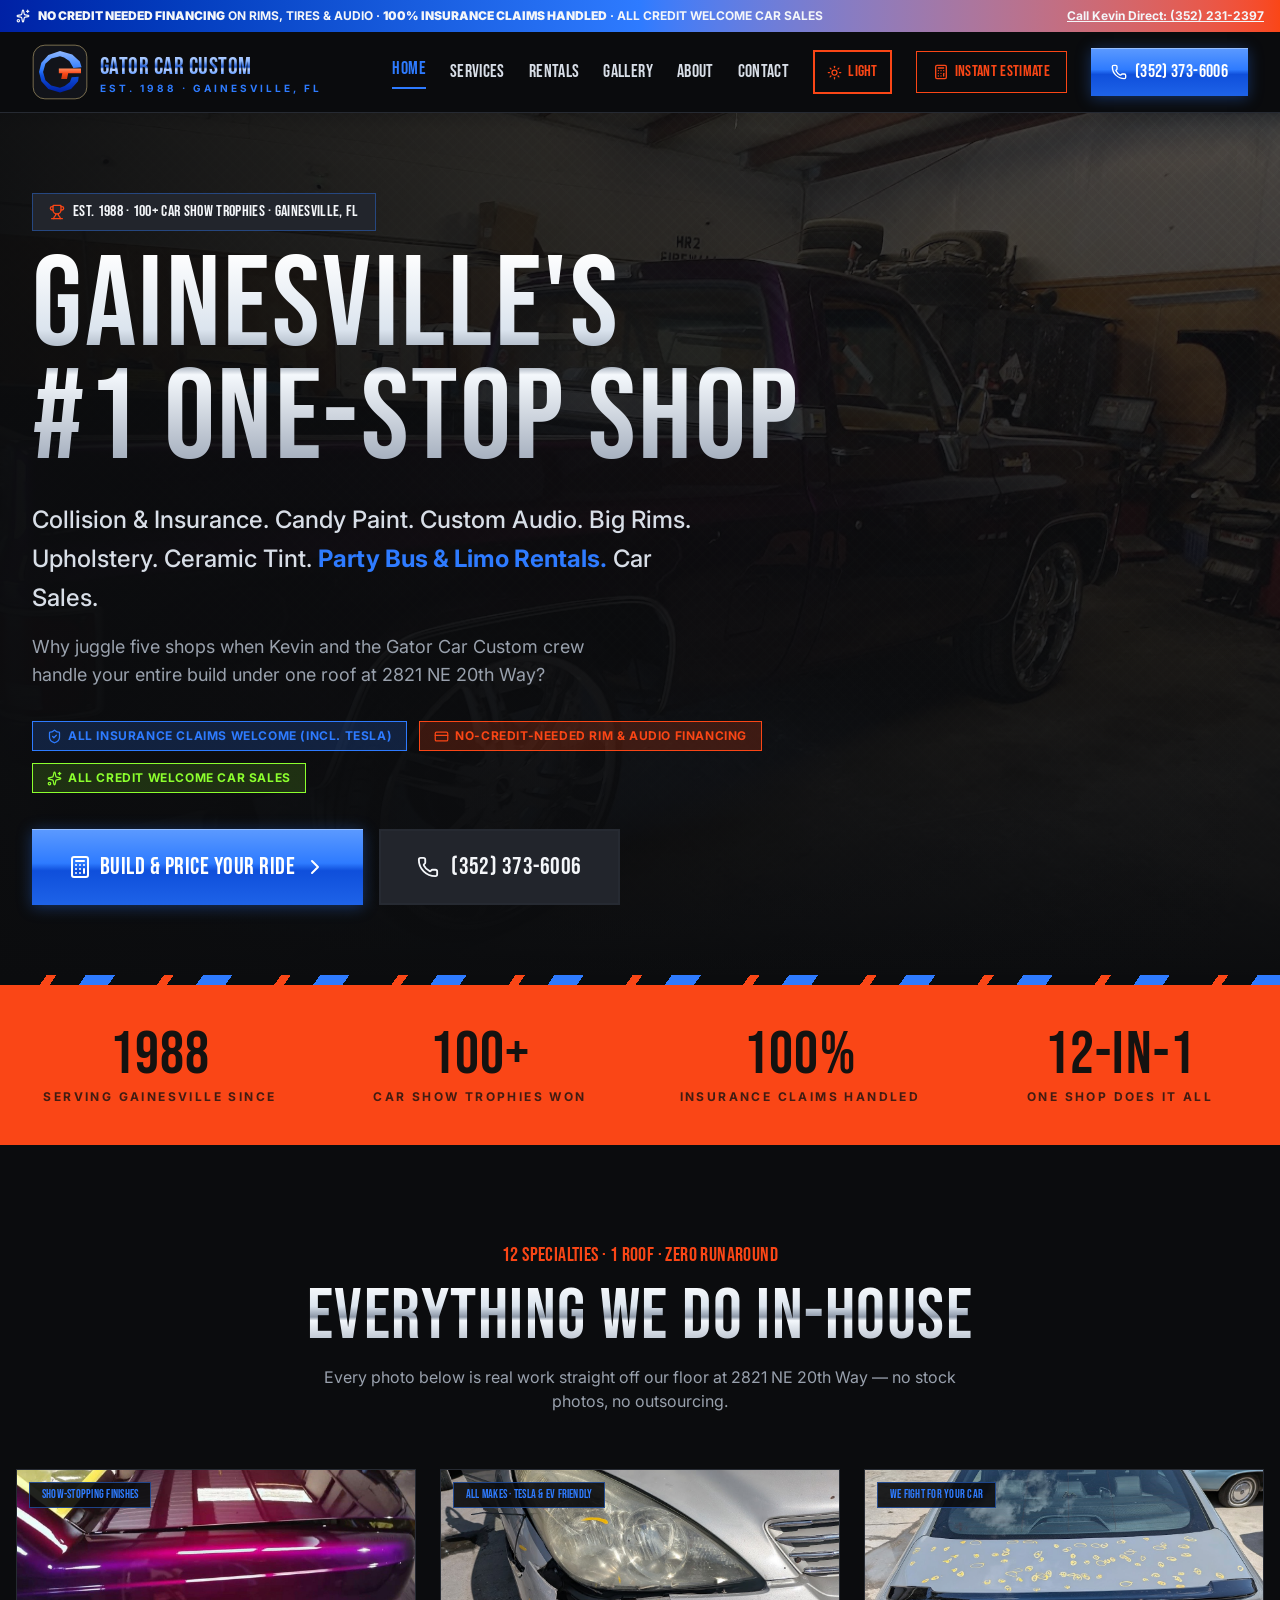
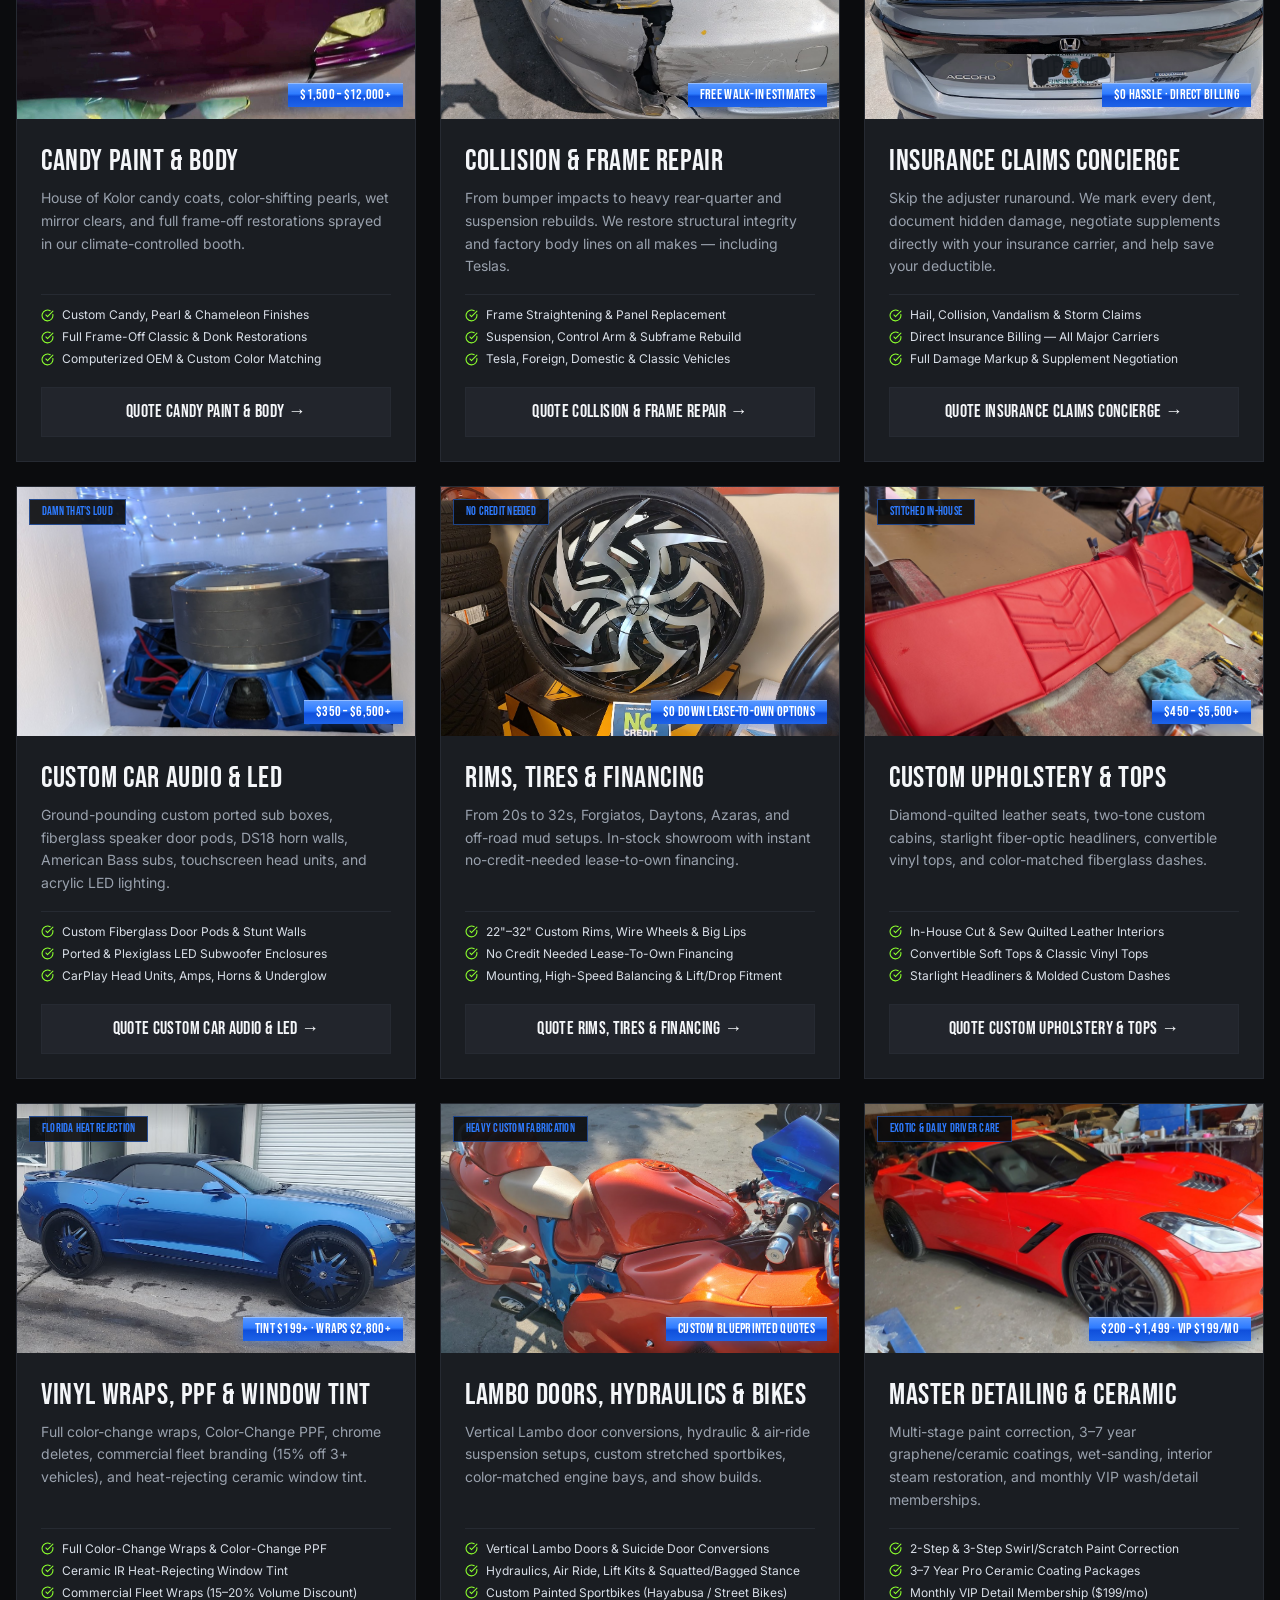
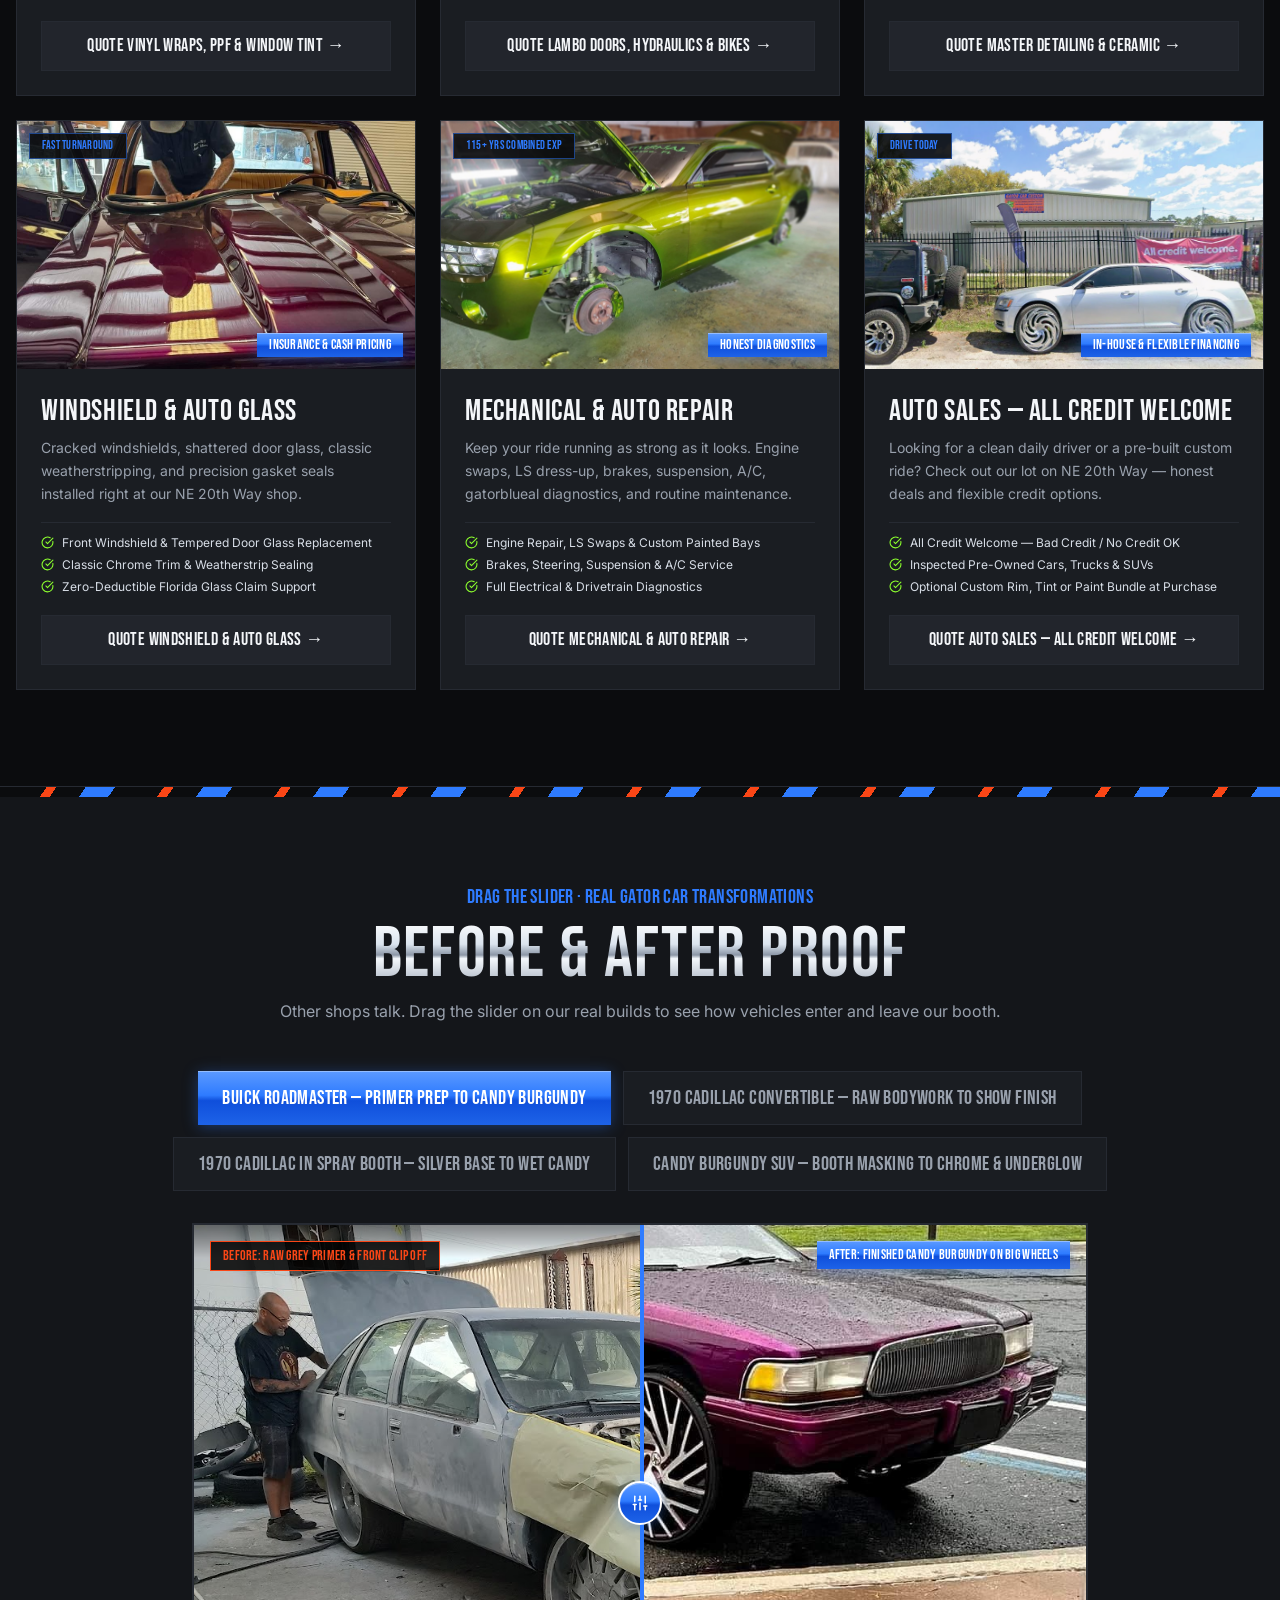
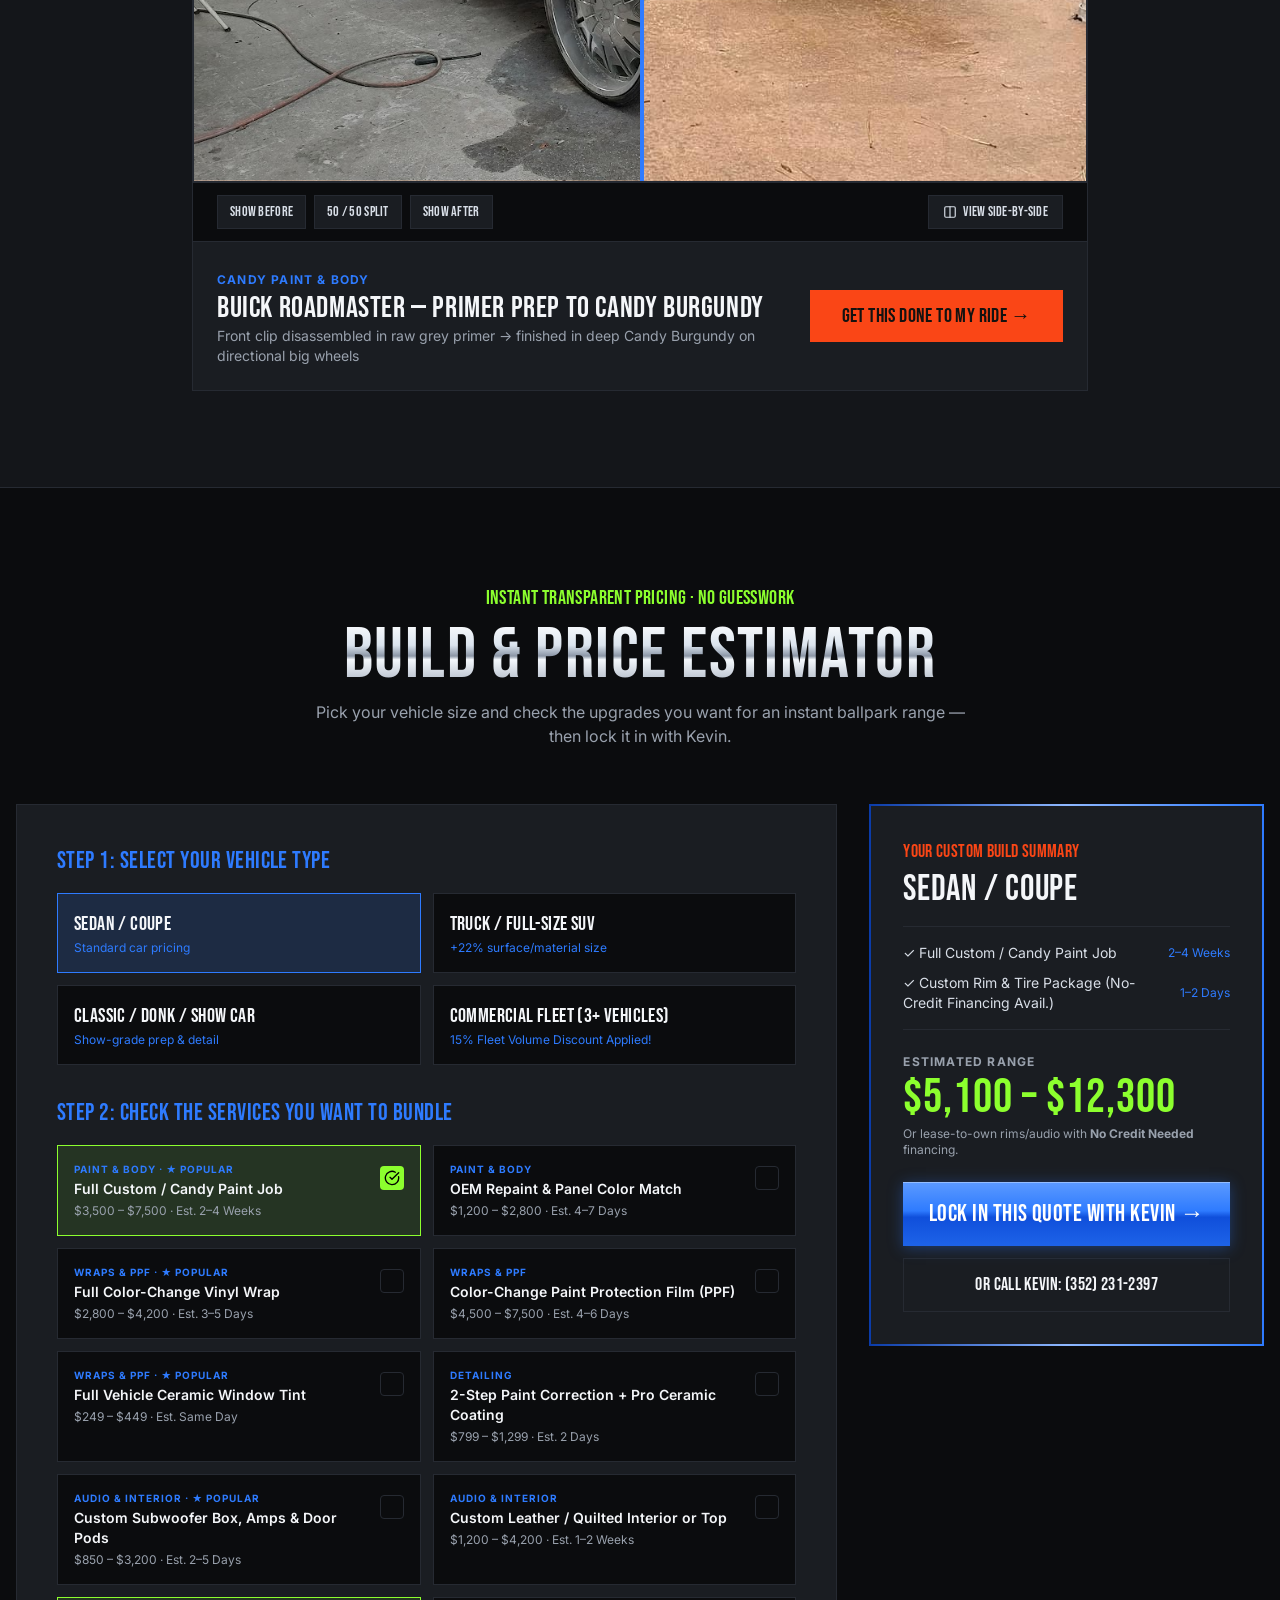
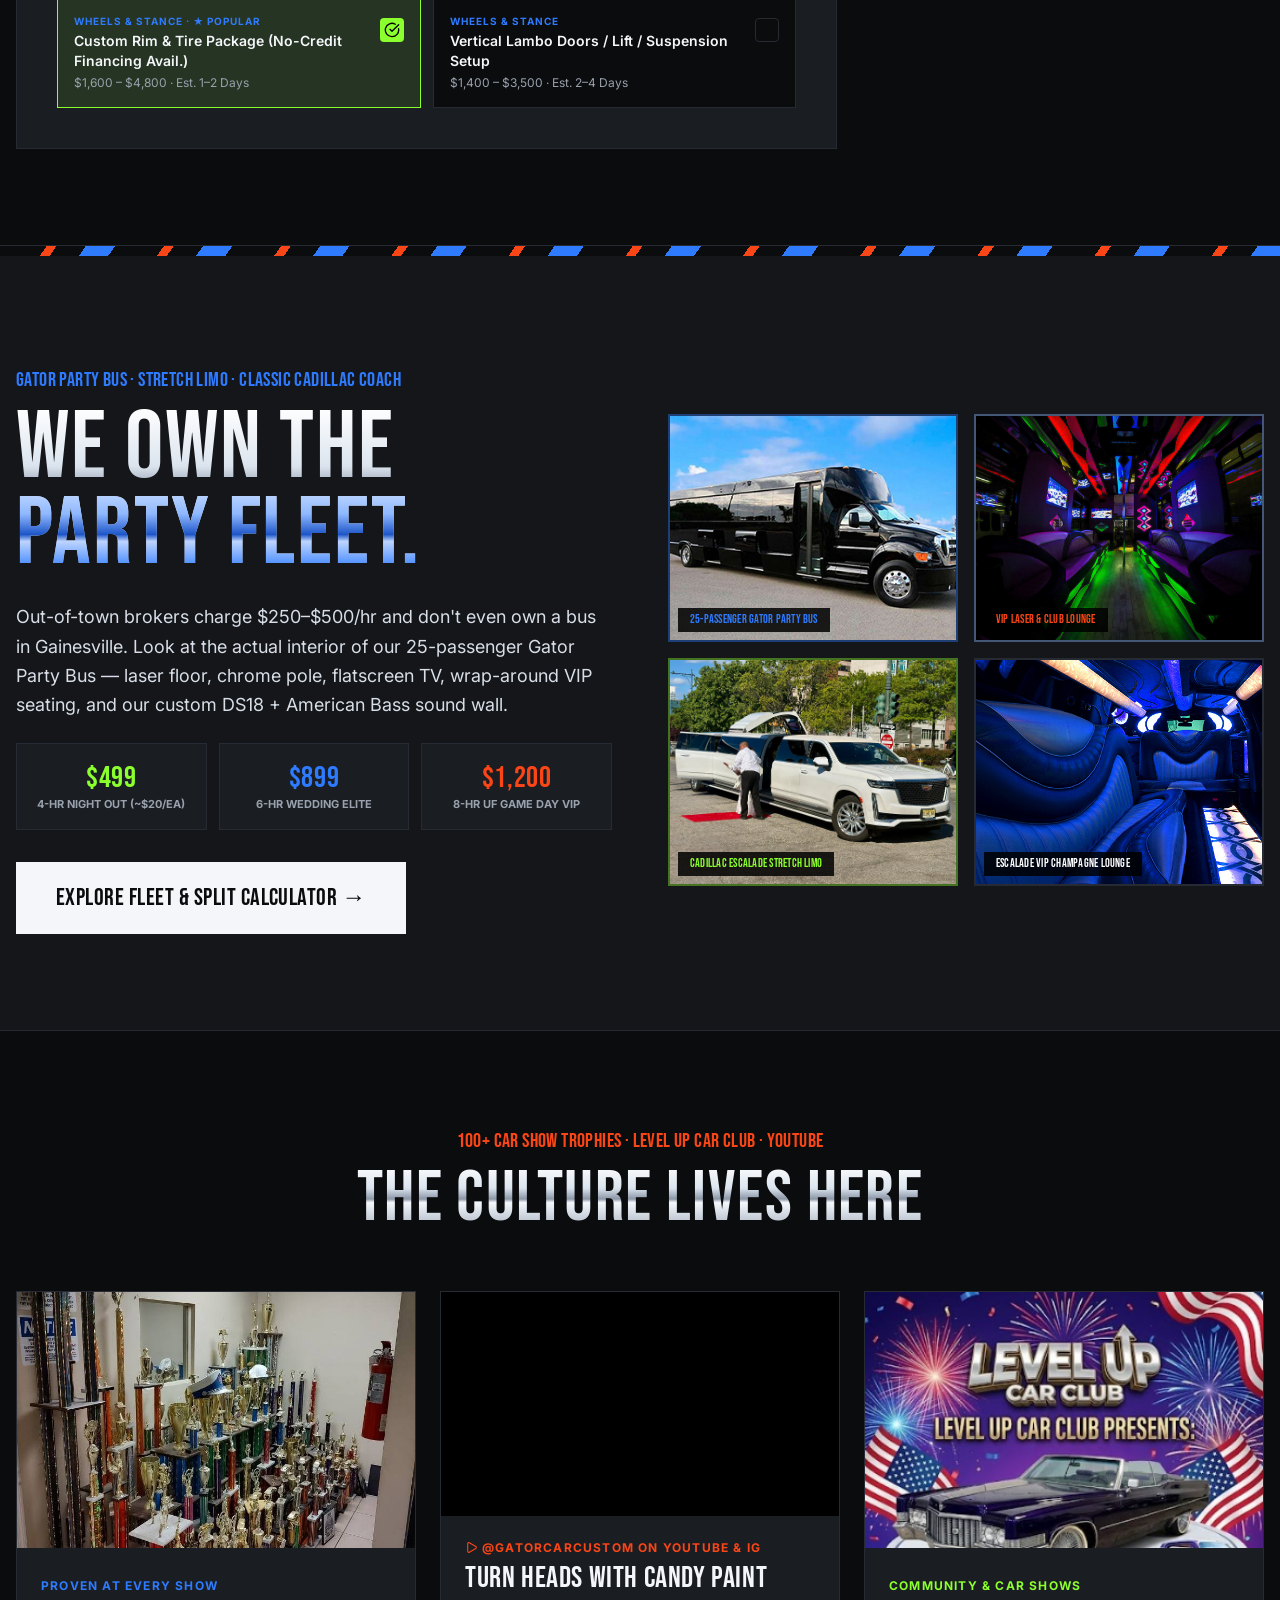
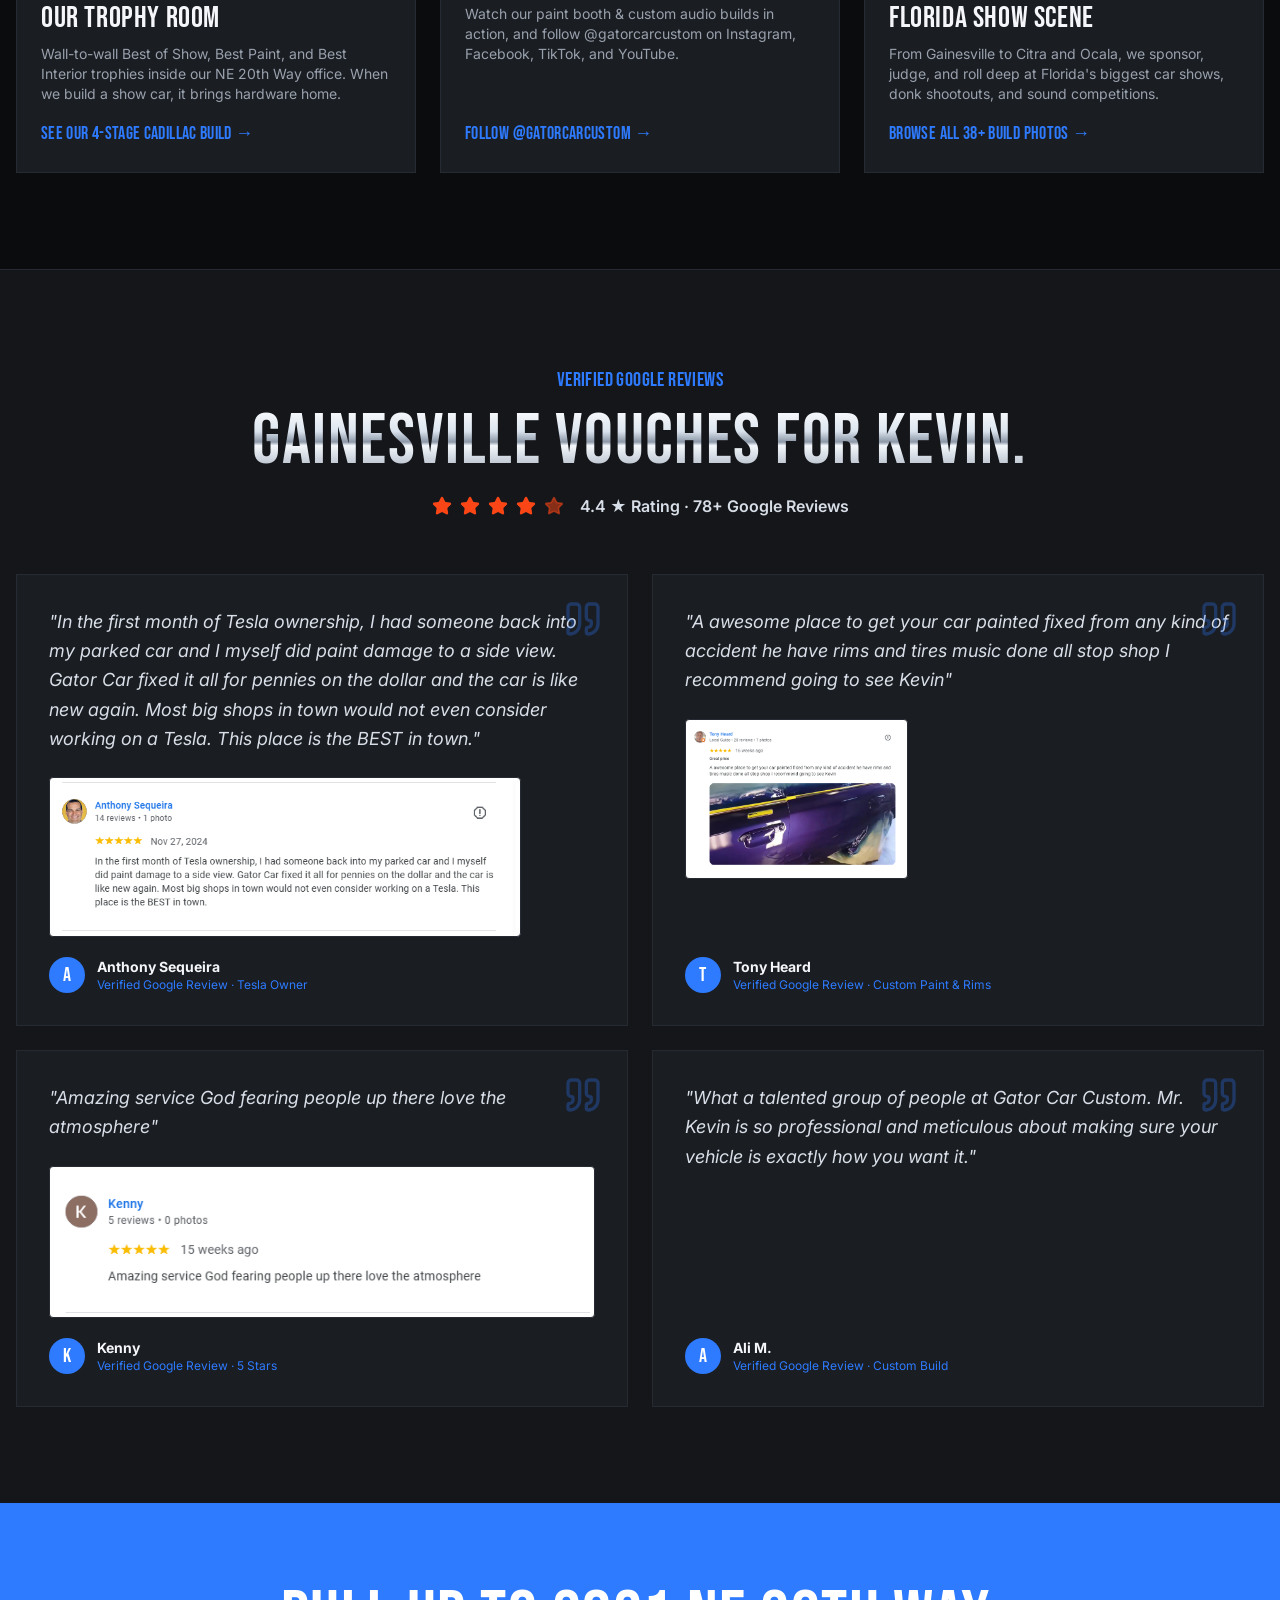
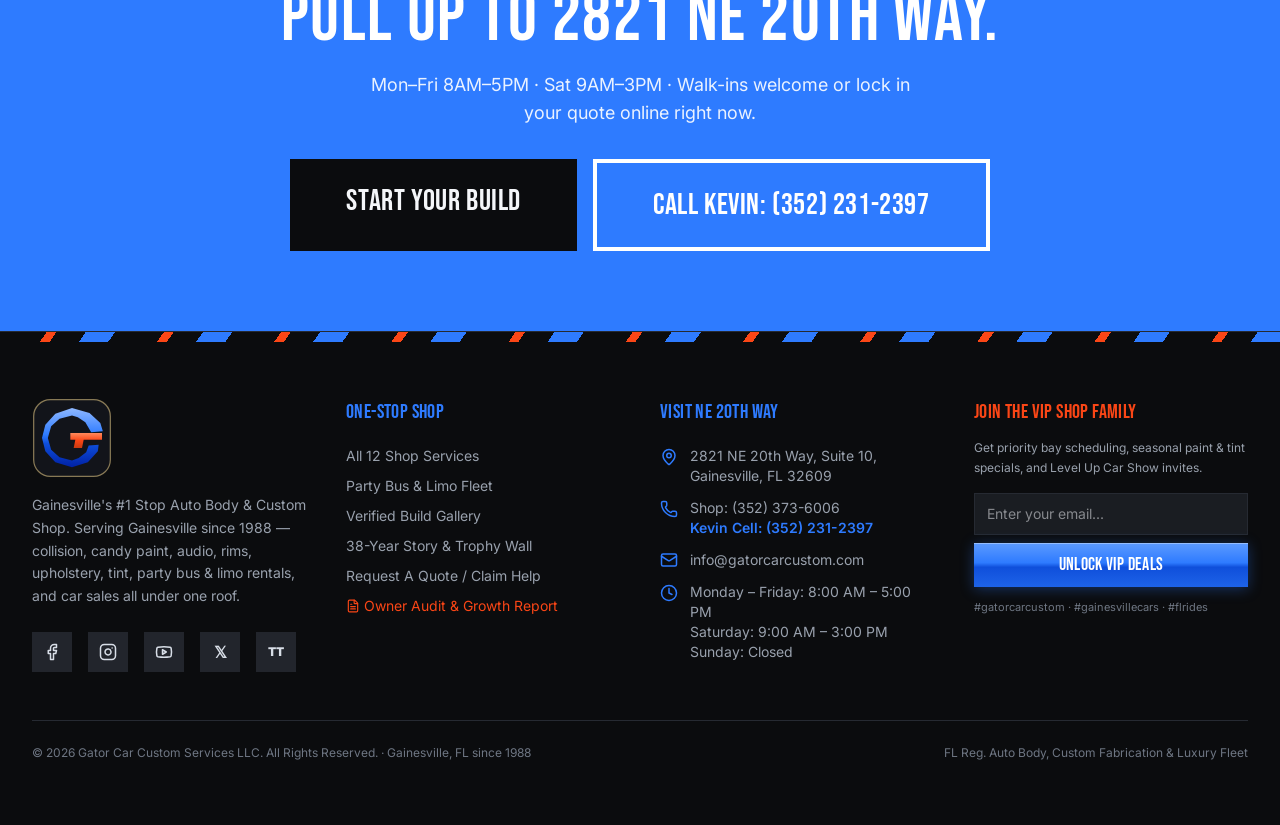
==== commit 413e24e4: "Add light/dark theme toggle with persisted preference" ====
--- a/index.html
+++ b/index.html
@@ -5,7 +5,15 @@
     <meta name="viewport" content="width=device-width, initial-scale=1.0" />
     <title>Gator Car Custom Services | Paint, Body, Customs &amp; Rentals — Gainesville, FL</title>
     <meta name="description" content="Gainesville's one-stop custom shop since 1988. Collision repair, candy paint, car audio, rims, upholstery, detailing, party bus & limo rentals, and car sales — all under one roof at 2821 NE 20th Way." />
-    <meta name="theme-color" content="#0A0A10" />
+    <meta name="theme-color" content="#0B0C0E" />
+    <script>
+      try {
+        var t = new URLSearchParams(location.search).get('theme') || localStorage.getItem('gator-theme') || 'dark';
+        document.documentElement.dataset.theme = t === 'light' ? 'light' : 'dark';
+      } catch (e) {
+        document.documentElement.dataset.theme = 'dark';
+      }
+    </script>
     <link rel="icon" type="image/svg+xml" href="images/brand/gator-mark.svg" />
     <link rel="apple-touch-icon" href="images/brand/gator-mark.png" />
     <meta property="og:type" content="website" />
@@ -58,8 +66,8 @@
       ]
     }
     </script>
-    <script type="module" crossorigin src="./assets/index-B9ECCxVr.js"></script>
-    <link rel="stylesheet" crossorigin href="./assets/index-D5_L7Mu2.css">
+    <script type="module" crossorigin src="./assets/index-yoRhwUWp.js"></script>
+    <link rel="stylesheet" crossorigin href="./assets/index-BjrUb_8a.css">
   </head>
   <body>
     <div id="root"></div>
--- a/assets/index-BjrUb_8a.css
+++ b/assets/index-BjrUb_8a.css
@@ -0,0 +1 @@
+/*! tailwindcss v4.3.3 | MIT License | https://tailwindcss.com */@layer properties{@supports (((-webkit-hyphens:none)) and (not (margin-trim:inline))) or ((-moz-orient:inline) and (not (color:rgb(from red r g b)))){*,:before,:after,::backdrop{--tw-translate-x:0;--tw-translate-y:0;--tw-translate-z:0;--tw-space-y-reverse:0;--tw-space-x-reverse:0;--tw-border-style:solid;--tw-gradient-position:initial;--tw-gradient-from:#0000;--tw-gradient-via:#0000;--tw-gradient-to:#0000;--tw-gradient-stops:initial;--tw-gradient-via-stops:initial;--tw-gradient-from-position:0%;--tw-gradient-via-position:50%;--tw-gradient-to-position:100%;--tw-leading:initial;--tw-font-weight:initial;--tw-tracking:initial;--tw-shadow:0 0 #0000;--tw-shadow-color:initial;--tw-shadow-alpha:100%;--tw-inset-shadow:0 0 #0000;--tw-inset-shadow-color:initial;--tw-inset-shadow-alpha:100%;--tw-ring-color:initial;--tw-ring-shadow:0 0 #0000;--tw-inset-ring-color:initial;--tw-inset-ring-shadow:0 0 #0000;--tw-ring-inset:initial;--tw-ring-offset-width:0px;--tw-ring-offset-color:#fff;--tw-ring-offset-shadow:0 0 #0000;--tw-outline-style:solid;--tw-backdrop-blur:initial;--tw-backdrop-brightness:initial;--tw-backdrop-contrast:initial;--tw-backdrop-grayscale:initial;--tw-backdrop-hue-rotate:initial;--tw-backdrop-invert:initial;--tw-backdrop-opacity:initial;--tw-backdrop-saturate:initial;--tw-backdrop-sepia:initial;--tw-duration:initial;--tw-scale-x:1;--tw-scale-y:1;--tw-scale-z:1;--tw-blur:initial;--tw-brightness:initial;--tw-contrast:initial;--tw-grayscale:initial;--tw-hue-rotate:initial;--tw-invert:initial;--tw-opacity:initial;--tw-saturate:initial;--tw-sepia:initial;--tw-drop-shadow:initial;--tw-drop-shadow-color:initial;--tw-drop-shadow-alpha:100%;--tw-drop-shadow-size:initial}}}@layer theme{:root,:host{--font-sans:-apple-system, BlinkMacSystemFont, "Segoe UI", Roboto, "Helvetica Neue", "Noto Sans", Arial, sans-serif, "Apple Color Emoji", "Segoe UI Emoji", "Segoe UI Symbol", "Noto Color Emoji";--font-mono:ui-monospace, SFMono-Regular, Menlo, Monaco, Consolas, "Liberation Mono", "Courier New", monospace;--color-black:#000;--color-white:#fff;--spacing:.25rem;--container-xl:36rem;--container-2xl:42rem;--container-4xl:56rem;--container-5xl:64rem;--container-7xl:80rem;--text-xs:.75rem;--text-xs--line-height:calc(1 / .75);--text-sm:.875rem;--text-sm--line-height:calc(1.25 / .875);--text-base:1rem;--text-base--line-height: 1.5 ;--text-lg:1.125rem;--text-lg--line-height:calc(1.75 / 1.125);--text-xl:1.25rem;--text-xl--line-height:calc(1.75 / 1.25);--text-2xl:1.5rem;--text-2xl--line-height:calc(2 / 1.5);--text-3xl:1.875rem;--text-3xl--line-height: 1.2 ;--text-4xl:2.25rem;--text-4xl--line-height:calc(2.5 / 2.25);--text-5xl:3rem;--text-5xl--line-height:1;--text-6xl:3.75rem;--text-6xl--line-height:1;--text-7xl:4.5rem;--text-7xl--line-height:1;--text-8xl:6rem;--text-8xl--line-height:1;--text-9xl:8rem;--text-9xl--line-height:1;--font-weight-medium:500;--font-weight-semibold:600;--font-weight-bold:700;--font-weight-black:900;--tracking-wide:.025em;--tracking-wider:.05em;--tracking-widest:.1em;--leading-tight:1.25;--leading-relaxed:1.625;--radius-sm:.25rem;--radius-lg:.5rem;--animate-spin:spin 1s linear infinite;--blur-md:12px;--aspect-video:16 / 9;--default-transition-duration:.15s;--default-transition-timing-function:cubic-bezier(.4, 0, .2, 1);--default-font-family:var(--font-sans);--default-mono-font-family:var(--font-mono);--color-gatorblue:#2e7bff;--color-gatorblue-deep:#0021a5;--color-gatorblue-light:#8fb8ff;--color-gatororange:#fa4616;--color-gator:#8cff2e;--color-ink:#0b0c0e;--color-carbon:#14161a;--color-panel:#1a1d22;--color-fg:#f4f6f9;--color-fg-soft:#d8dee7;--color-mut:#99a1ad;--color-dim:#6e7683;--color-line:#262a32;--color-tint:#22252c;--color-onacc:#141210;--font-display:"Bebas Neue", "Arial Narrow", "Impact", sans-serif;--font-script:"Great Vibes", "Segoe Script", cursive;--font-body:"Inter", "Segoe UI", sans-serif}}@layer base{*,:after,:before,::backdrop{box-sizing:border-box;border:0 solid;margin:0;padding:0}::file-selector-button{box-sizing:border-box;border:0 solid;margin:0;padding:0}html,:host{-webkit-text-size-adjust:100%;-moz-tab-size:4;tab-size:4;line-height:1.5;font-family:var(--default-font-family,-apple-system, BlinkMacSystemFont, "Segoe UI", Roboto, "Helvetica Neue", "Noto Sans", Arial, sans-serif, "Apple Color Emoji", "Segoe UI Emoji", "Segoe UI Symbol", "Noto Color Emoji");font-feature-settings:var(--default-font-feature-settings,normal);font-variation-settings:var(--default-font-variation-settings,normal);-webkit-tap-highlight-color:transparent}hr{height:0;color:inherit;border-top-width:1px}abbr:where([title]){-webkit-text-decoration:underline dotted;text-decoration:underline dotted}h1,h2,h3,h4,h5,h6{font-size:inherit;font-weight:inherit}a{color:inherit;-webkit-text-decoration:inherit;text-decoration:inherit}b,strong{font-weight:bolder}code,kbd,samp,pre{font-family:var(--default-mono-font-family,ui-monospace, SFMono-Regular, Menlo, Monaco, Consolas, "Liberation Mono", "Courier New", monospace);font-feature-settings:var(--default-mono-font-feature-settings,normal);font-variation-settings:var(--default-mono-font-variation-settings,normal);font-size:1em}small{font-size:80%}sub,sup{vertical-align:baseline;font-size:75%;line-height:0;position:relative}sub{bottom:-.25em}sup{top:-.5em}table{text-indent:0;border-color:inherit;border-collapse:collapse}:-moz-focusring:where(:not(iframe)){outline:auto}progress{vertical-align:baseline}summary{display:list-item}ol,ul,menu{list-style:none}img,svg,video,canvas,audio,iframe,embed,object{vertical-align:middle;display:block}img,video{max-width:100%;height:auto}button,input,select,optgroup,textarea{font:inherit;font-feature-settings:inherit;font-variation-settings:inherit;letter-spacing:inherit;color:inherit;opacity:1;background-color:#0000;border-radius:0}::file-selector-button{font:inherit;font-feature-settings:inherit;font-variation-settings:inherit;letter-spacing:inherit;color:inherit;opacity:1;background-color:#0000;border-radius:0}:where(select:is([multiple],[size])) optgroup{font-weight:bolder}:where(select:is([multiple],[size])) optgroup option{padding-inline-start:20px}::file-selector-button{margin-inline-end:4px}::placeholder{opacity:1}@supports (not ((-webkit-appearance:-apple-pay-button))) or (contain-intrinsic-size:1px){::placeholder{color:currentColor}@supports (color:color-mix(in lab,red,red)){::placeholder{color:color-mix(in oklab,currentcolor 50%,transparent)}}}textarea{resize:vertical}::-webkit-search-decoration{-webkit-appearance:none}::-webkit-date-and-time-value{min-height:1lh;text-align:inherit}::-webkit-datetime-edit{display:inline-flex}::-webkit-datetime-edit-fields-wrapper{padding:0}::-webkit-datetime-edit{padding-block:0}::-webkit-datetime-edit-year-field{padding-block:0}::-webkit-datetime-edit-month-field{padding-block:0}::-webkit-datetime-edit-day-field{padding-block:0}::-webkit-datetime-edit-hour-field{padding-block:0}::-webkit-datetime-edit-minute-field{padding-block:0}::-webkit-datetime-edit-second-field{padding-block:0}::-webkit-datetime-edit-millisecond-field{padding-block:0}::-webkit-datetime-edit-meridiem-field{padding-block:0}::-webkit-calendar-picker-indicator{line-height:1}:-moz-ui-invalid{box-shadow:none}button,input:where([type=button],[type=reset],[type=submit]){-webkit-appearance:button;-moz-appearance:button;appearance:button}::file-selector-button{-webkit-appearance:button;-moz-appearance:button;appearance:button}::-webkit-inner-spin-button{height:auto}::-webkit-outer-spin-button{height:auto}[hidden]:where(:not([hidden=until-found])){display:none!important}}@layer components;@layer utilities{.pointer-events-none{pointer-events:none}.invisible{visibility:hidden}.absolute{position:absolute}.fixed{position:fixed}.relative{position:relative}.static{position:static}.sticky{position:sticky}.inset-0{top:0;right:0;bottom:0;left:0}.inset-x-0{inset-inline:0}.top-0{top:0}.top-1\/2{top:50%}.top-3{top:calc(var(--spacing) * 3)}.top-4{top:calc(var(--spacing) * 4)}.top-6{top:calc(var(--spacing) * 6)}.top-28{top:calc(var(--spacing) * 28)}.right-0{right:0}.right-3{right:calc(var(--spacing) * 3)}.right-4{right:calc(var(--spacing) * 4)}.right-6{right:calc(var(--spacing) * 6)}.bottom-0{bottom:0}.bottom-2{bottom:calc(var(--spacing) * 2)}.bottom-3{bottom:calc(var(--spacing) * 3)}.left-0{left:0}.left-2{left:calc(var(--spacing) * 2)}.left-3{left:calc(var(--spacing) * 3)}.left-4{left:calc(var(--spacing) * 4)}.z-0{z-index:0}.z-10{z-index:10}.z-20{z-index:20}.z-30{z-index:30}.z-40{z-index:40}.z-50{z-index:50}.container{width:100%}@media(min-width:40rem){.container{max-width:40rem}}@media(min-width:48rem){.container{max-width:48rem}}@media(min-width:64rem){.container{max-width:64rem}}@media(min-width:80rem){.container{max-width:80rem}}@media(min-width:96rem){.container{max-width:96rem}}.mx-auto{margin-inline:auto}.my-1{margin-block:var(--spacing)}.my-2{margin-block:calc(var(--spacing) * 2)}.my-7{margin-block:calc(var(--spacing) * 7)}.mt-0\.5{margin-top:calc(var(--spacing) * .5)}.mt-1{margin-top:var(--spacing)}.mt-2{margin-top:calc(var(--spacing) * 2)}.mt-3{margin-top:calc(var(--spacing) * 3)}.mt-4{margin-top:calc(var(--spacing) * 4)}.mt-8{margin-top:calc(var(--spacing) * 8)}.mt-20{margin-top:calc(var(--spacing) * 20)}.mr-2{margin-right:calc(var(--spacing) * 2)}.mr-3{margin-right:calc(var(--spacing) * 3)}.mr-4{margin-right:calc(var(--spacing) * 4)}.mr-5{margin-right:calc(var(--spacing) * 5)}.mb-0\.5{margin-bottom:calc(var(--spacing) * .5)}.mb-1{margin-bottom:var(--spacing)}.mb-2{margin-bottom:calc(var(--spacing) * 2)}.mb-3{margin-bottom:calc(var(--spacing) * 3)}.mb-4{margin-bottom:calc(var(--spacing) * 4)}.mb-5{margin-bottom:calc(var(--spacing) * 5)}.mb-6{margin-bottom:calc(var(--spacing) * 6)}.mb-8{margin-bottom:calc(var(--spacing) * 8)}.mb-9{margin-bottom:calc(var(--spacing) * 9)}.mb-10{margin-bottom:calc(var(--spacing) * 10)}.mb-12{margin-bottom:calc(var(--spacing) * 12)}.mb-14{margin-bottom:calc(var(--spacing) * 14)}.mb-16{margin-bottom:calc(var(--spacing) * 16)}.ml-2{margin-left:calc(var(--spacing) * 2)}.block{display:block}.flex{display:flex}.grid{display:grid}.hidden{display:none}.inline-block{display:inline-block}.inline-flex{display:inline-flex}.table{display:table}.aspect-\[4\/3\]{aspect-ratio:4/3}.aspect-\[16\/10\]{aspect-ratio:16/10}.aspect-square{aspect-ratio:1}.aspect-video{aspect-ratio:var(--aspect-video)}.h-1{height:var(--spacing)}.h-1\.5{height:calc(var(--spacing) * 1.5)}.h-3{height:calc(var(--spacing) * 3)}.h-6{height:calc(var(--spacing) * 6)}.h-9{height:calc(var(--spacing) * 9)}.h-10{height:calc(var(--spacing) * 10)}.h-11{height:calc(var(--spacing) * 11)}.h-14{height:calc(var(--spacing) * 14)}.h-20{height:calc(var(--spacing) * 20)}.h-56{height:calc(var(--spacing) * 56)}.h-64{height:calc(var(--spacing) * 64)}.h-72{height:calc(var(--spacing) * 72)}.h-fit{height:fit-content}.h-full{height:100%}.max-h-36{max-height:calc(var(--spacing) * 36)}.max-h-40{max-height:calc(var(--spacing) * 40)}.max-h-\[75vh\]{max-height:75vh}.min-h-\[90vh\]{min-height:90vh}.min-h-screen{min-height:100vh}.w-1{width:var(--spacing)}.w-1\.5{width:calc(var(--spacing) * 1.5)}.w-6{width:calc(var(--spacing) * 6)}.w-9{width:calc(var(--spacing) * 9)}.w-10{width:calc(var(--spacing) * 10)}.w-11{width:calc(var(--spacing) * 11)}.w-24{width:calc(var(--spacing) * 24)}.w-72{width:calc(var(--spacing) * 72)}.w-auto{width:auto}.w-full{width:100%}.max-w-2xl{max-width:var(--container-2xl)}.max-w-4xl{max-width:var(--container-4xl)}.max-w-5xl{max-width:var(--container-5xl)}.max-w-7xl{max-width:var(--container-7xl)}.max-w-xl{max-width:var(--container-xl)}.shrink-0{flex-shrink:0}.flex-grow{flex-grow:1}.-translate-x-1\/2{--tw-translate-x: -50% ;translate:var(--tw-translate-x) var(--tw-translate-y)}.-translate-y-1\/2{--tw-translate-y: -50% ;translate:var(--tw-translate-x) var(--tw-translate-y)}.scale-\[1\.02\]{scale:1.02}.animate-spin{animation:var(--animate-spin)}.cursor-ew-resize{cursor:ew-resize}.cursor-pointer{cursor:pointer}.grid-cols-1{grid-template-columns:repeat(1,minmax(0,1fr))}.grid-cols-2{grid-template-columns:repeat(2,minmax(0,1fr))}.grid-cols-3{grid-template-columns:repeat(3,minmax(0,1fr))}.flex-col{flex-direction:column}.flex-wrap{flex-wrap:wrap}.items-center{align-items:center}.items-start{align-items:flex-start}.items-stretch{align-items:stretch}.justify-between{justify-content:space-between}.justify-center{justify-content:center}.justify-end{justify-content:flex-end}.gap-1{gap:var(--spacing)}.gap-1\.5{gap:calc(var(--spacing) * 1.5)}.gap-2{gap:calc(var(--spacing) * 2)}.gap-2\.5{gap:calc(var(--spacing) * 2.5)}.gap-3{gap:calc(var(--spacing) * 3)}.gap-4{gap:calc(var(--spacing) * 4)}.gap-5{gap:calc(var(--spacing) * 5)}.gap-6{gap:calc(var(--spacing) * 6)}.gap-7{gap:calc(var(--spacing) * 7)}.gap-8{gap:calc(var(--spacing) * 8)}.gap-10{gap:calc(var(--spacing) * 10)}.gap-12{gap:calc(var(--spacing) * 12)}.gap-14{gap:calc(var(--spacing) * 14)}:where(.space-y-1>:not(:last-child)){--tw-space-y-reverse:0;margin-block-start:calc(var(--spacing) * var(--tw-space-y-reverse));margin-block-end:calc(var(--spacing) * calc(1 - var(--tw-space-y-reverse)))}:where(.space-y-1\.5>:not(:last-child)){--tw-space-y-reverse:0;margin-block-start:calc(calc(var(--spacing) * 1.5) * var(--tw-space-y-reverse));margin-block-end:calc(calc(var(--spacing) * 1.5) * calc(1 - var(--tw-space-y-reverse)))}:where(.space-y-2>:not(:last-child)){--tw-space-y-reverse:0;margin-block-start:calc(calc(var(--spacing) * 2) * var(--tw-space-y-reverse));margin-block-end:calc(calc(var(--spacing) * 2) * calc(1 - var(--tw-space-y-reverse)))}:where(.space-y-2\.5>:not(:last-child)){--tw-space-y-reverse:0;margin-block-start:calc(calc(var(--spacing) * 2.5) * var(--tw-space-y-reverse));margin-block-end:calc(calc(var(--spacing) * 2.5) * calc(1 - var(--tw-space-y-reverse)))}:where(.space-y-3>:not(:last-child)){--tw-space-y-reverse:0;margin-block-start:calc(calc(var(--spacing) * 3) * var(--tw-space-y-reverse));margin-block-end:calc(calc(var(--spacing) * 3) * calc(1 - var(--tw-space-y-reverse)))}:where(.space-y-4>:not(:last-child)){--tw-space-y-reverse:0;margin-block-start:calc(calc(var(--spacing) * 4) * var(--tw-space-y-reverse));margin-block-end:calc(calc(var(--spacing) * 4) * calc(1 - var(--tw-space-y-reverse)))}:where(.space-y-5>:not(:last-child)){--tw-space-y-reverse:0;margin-block-start:calc(calc(var(--spacing) * 5) * var(--tw-space-y-reverse));margin-block-end:calc(calc(var(--spacing) * 5) * calc(1 - var(--tw-space-y-reverse)))}:where(.space-y-6>:not(:last-child)){--tw-space-y-reverse:0;margin-block-start:calc(calc(var(--spacing) * 6) * var(--tw-space-y-reverse));margin-block-end:calc(calc(var(--spacing) * 6) * calc(1 - var(--tw-space-y-reverse)))}:where(.space-y-7>:not(:last-child)){--tw-space-y-reverse:0;margin-block-start:calc(calc(var(--spacing) * 7) * var(--tw-space-y-reverse));margin-block-end:calc(calc(var(--spacing) * 7) * calc(1 - var(--tw-space-y-reverse)))}:where(.space-y-8>:not(:last-child)){--tw-space-y-reverse:0;margin-block-start:calc(calc(var(--spacing) * 8) * var(--tw-space-y-reverse));margin-block-end:calc(calc(var(--spacing) * 8) * calc(1 - var(--tw-space-y-reverse)))}:where(.space-y-16>:not(:last-child)){--tw-space-y-reverse:0;margin-block-start:calc(calc(var(--spacing) * 16) * var(--tw-space-y-reverse));margin-block-end:calc(calc(var(--spacing) * 16) * calc(1 - var(--tw-space-y-reverse)))}:where(.space-x-4>:not(:last-child)){--tw-space-x-reverse:0;margin-inline-start:calc(calc(var(--spacing) * 4) * var(--tw-space-x-reverse));margin-inline-end:calc(calc(var(--spacing) * 4) * calc(1 - var(--tw-space-x-reverse)))}.self-start{align-self:flex-start}.truncate{text-overflow:ellipsis;white-space:nowrap;overflow:hidden}.overflow-hidden{overflow:hidden}.rounded{border-radius:.25rem}.rounded-full{border-radius:3.40282e38px}.rounded-lg{border-radius:var(--radius-lg)}.rounded-sm{border-radius:var(--radius-sm)}.border{border-style:var(--tw-border-style);border-width:1px}.border-2{border-style:var(--tw-border-style);border-width:2px}.border-4{border-style:var(--tw-border-style);border-width:4px}.border-x{border-inline-style:var(--tw-border-style);border-inline-width:1px}.border-y{border-block-style:var(--tw-border-style);border-block-width:1px}.border-t{border-top-style:var(--tw-border-style);border-top-width:1px}.border-r{border-right-style:var(--tw-border-style);border-right-width:1px}.border-b{border-bottom-style:var(--tw-border-style);border-bottom-width:1px}.border-b-2{border-bottom-style:var(--tw-border-style);border-bottom-width:2px}.border-gator{border-color:var(--color-gator)}.border-gator\/40{border-color:#8cff2e66}@supports (color:color-mix(in lab,red,red)){.border-gator\/40{border-color:color-mix(in oklab,var(--color-gator) 40%,transparent)}}.border-gatorblue{border-color:var(--color-gatorblue)}.border-gatorblue-light\/40{border-color:#8fb8ff66}@supports (color:color-mix(in lab,red,red)){.border-gatorblue-light\/40{border-color:color-mix(in oklab,var(--color-gatorblue-light) 40%,transparent)}}.border-gatorblue\/40{border-color:#2e7bff66}@supports (color:color-mix(in lab,red,red)){.border-gatorblue\/40{border-color:color-mix(in oklab,var(--color-gatorblue) 40%,transparent)}}.border-gatorblue\/50{border-color:#2e7bff80}@supports (color:color-mix(in lab,red,red)){.border-gatorblue\/50{border-color:color-mix(in oklab,var(--color-gatorblue) 50%,transparent)}}.border-gatororange{border-color:var(--color-gatororange)}.border-line{border-color:var(--color-line)}.border-white{border-color:var(--color-white)}.bg-black{background-color:var(--color-black)}.bg-black\/75{background-color:#000000bf}@supports (color:color-mix(in lab,red,red)){.bg-black\/75{background-color:color-mix(in oklab,var(--color-black) 75%,transparent)}}.bg-black\/80{background-color:#000c}@supports (color:color-mix(in lab,red,red)){.bg-black\/80{background-color:color-mix(in oklab,var(--color-black) 80%,transparent)}}.bg-black\/85{background-color:#000000d9}@supports (color:color-mix(in lab,red,red)){.bg-black\/85{background-color:color-mix(in oklab,var(--color-black) 85%,transparent)}}.bg-black\/90{background-color:#000000e6}@supports (color:color-mix(in lab,red,red)){.bg-black\/90{background-color:color-mix(in oklab,var(--color-black) 90%,transparent)}}.bg-black\/95{background-color:#000000f2}@supports (color:color-mix(in lab,red,red)){.bg-black\/95{background-color:color-mix(in oklab,var(--color-black) 95%,transparent)}}.bg-carbon{background-color:var(--color-carbon)}.bg-fg{background-color:var(--color-fg)}.bg-gator{background-color:var(--color-gator)}.bg-gator\/10{background-color:#8cff2e1a}@supports (color:color-mix(in lab,red,red)){.bg-gator\/10{background-color:color-mix(in oklab,var(--color-gator) 10%,transparent)}}.bg-gator\/15{background-color:#8cff2e26}@supports (color:color-mix(in lab,red,red)){.bg-gator\/15{background-color:color-mix(in oklab,var(--color-gator) 15%,transparent)}}.bg-gatorblue{background-color:var(--color-gatorblue)}.bg-gatorblue\/10{background-color:#2e7bff1a}@supports (color:color-mix(in lab,red,red)){.bg-gatorblue\/10{background-color:color-mix(in oklab,var(--color-gatorblue) 10%,transparent)}}.bg-gatorblue\/15{background-color:#2e7bff26}@supports (color:color-mix(in lab,red,red)){.bg-gatorblue\/15{background-color:color-mix(in oklab,var(--color-gatorblue) 15%,transparent)}}.bg-gatorblue\/20{background-color:#2e7bff33}@supports (color:color-mix(in lab,red,red)){.bg-gatorblue\/20{background-color:color-mix(in oklab,var(--color-gatorblue) 20%,transparent)}}.bg-gatororange{background-color:var(--color-gatororange)}.bg-gatororange\/20{background-color:#fa461633}@supports (color:color-mix(in lab,red,red)){.bg-gatororange\/20{background-color:color-mix(in oklab,var(--color-gatororange) 20%,transparent)}}.bg-ink{background-color:var(--color-ink)}.bg-ink\/90{background-color:#0b0c0ee6}@supports (color:color-mix(in lab,red,red)){.bg-ink\/90{background-color:color-mix(in oklab,var(--color-ink) 90%,transparent)}}.bg-ink\/95{background-color:#0b0c0ef2}@supports (color:color-mix(in lab,red,red)){.bg-ink\/95{background-color:color-mix(in oklab,var(--color-ink) 95%,transparent)}}.bg-panel{background-color:var(--color-panel)}.bg-tint{background-color:var(--color-tint)}.bg-white{background-color:var(--color-white)}.bg-gradient-to-r{--tw-gradient-position:to right in oklab;background-image:linear-gradient(var(--tw-gradient-stops))}.bg-gradient-to-t{--tw-gradient-position:to top in oklab;background-image:linear-gradient(var(--tw-gradient-stops))}.from-black{--tw-gradient-from:var(--color-black);--tw-gradient-stops:var(--tw-gradient-via-stops,var(--tw-gradient-position), var(--tw-gradient-from) var(--tw-gradient-from-position), var(--tw-gradient-to) var(--tw-gradient-to-position))}.from-gatorblue-deep{--tw-gradient-from:var(--color-gatorblue-deep);--tw-gradient-stops:var(--tw-gradient-via-stops,var(--tw-gradient-position), var(--tw-gradient-from) var(--tw-gradient-from-position), var(--tw-gradient-to) var(--tw-gradient-to-position))}.from-ink{--tw-gradient-from:var(--color-ink);--tw-gradient-stops:var(--tw-gradient-via-stops,var(--tw-gradient-position), var(--tw-gradient-from) var(--tw-gradient-from-position), var(--tw-gradient-to) var(--tw-gradient-to-position))}.from-ink\/90{--tw-gradient-from:#0b0c0ee6}@supports (color:color-mix(in lab,red,red)){.from-ink\/90{--tw-gradient-from:color-mix(in oklab, var(--color-ink) 90%, transparent)}}.from-ink\/90{--tw-gradient-stops:var(--tw-gradient-via-stops,var(--tw-gradient-position), var(--tw-gradient-from) var(--tw-gradient-from-position), var(--tw-gradient-to) var(--tw-gradient-to-position))}.via-black\/30{--tw-gradient-via:#0000004d}@supports (color:color-mix(in lab,red,red)){.via-black\/30{--tw-gradient-via:color-mix(in oklab, var(--color-black) 30%, transparent)}}.via-black\/30{--tw-gradient-via-stops:var(--tw-gradient-position), var(--tw-gradient-from) var(--tw-gradient-from-position), var(--tw-gradient-via) var(--tw-gradient-via-position), var(--tw-gradient-to) var(--tw-gradient-to-position);--tw-gradient-stops:var(--tw-gradient-via-stops)}.via-gatorblue{--tw-gradient-via:var(--color-gatorblue);--tw-gradient-via-stops:var(--tw-gradient-position), var(--tw-gradient-from) var(--tw-gradient-from-position), var(--tw-gradient-via) var(--tw-gradient-via-position), var(--tw-gradient-to) var(--tw-gradient-to-position);--tw-gradient-stops:var(--tw-gradient-via-stops)}.via-ink\/40{--tw-gradient-via:#0b0c0e66}@supports (color:color-mix(in lab,red,red)){.via-ink\/40{--tw-gradient-via:color-mix(in oklab, var(--color-ink) 40%, transparent)}}.via-ink\/40{--tw-gradient-via-stops:var(--tw-gradient-position), var(--tw-gradient-from) var(--tw-gradient-from-position), var(--tw-gradient-via) var(--tw-gradient-via-position), var(--tw-gradient-to) var(--tw-gradient-to-position);--tw-gradient-stops:var(--tw-gradient-via-stops)}.via-ink\/65{--tw-gradient-via:#0b0c0ea6}@supports (color:color-mix(in lab,red,red)){.via-ink\/65{--tw-gradient-via:color-mix(in oklab, var(--color-ink) 65%, transparent)}}.via-ink\/65{--tw-gradient-via-stops:var(--tw-gradient-position), var(--tw-gradient-from) var(--tw-gradient-from-position), var(--tw-gradient-via) var(--tw-gradient-via-position), var(--tw-gradient-to) var(--tw-gradient-to-position);--tw-gradient-stops:var(--tw-gradient-via-stops)}.via-ink\/70{--tw-gradient-via:#0b0c0eb3}@supports (color:color-mix(in lab,red,red)){.via-ink\/70{--tw-gradient-via:color-mix(in oklab, var(--color-ink) 70%, transparent)}}.via-ink\/70{--tw-gradient-via-stops:var(--tw-gradient-position), var(--tw-gradient-from) var(--tw-gradient-from-position), var(--tw-gradient-via) var(--tw-gradient-via-position), var(--tw-gradient-to) var(--tw-gradient-to-position);--tw-gradient-stops:var(--tw-gradient-via-stops)}.to-gatororange{--tw-gradient-to:var(--color-gatororange);--tw-gradient-stops:var(--tw-gradient-via-stops,var(--tw-gradient-position), var(--tw-gradient-from) var(--tw-gradient-from-position), var(--tw-gradient-to) var(--tw-gradient-to-position))}.to-ink\/30{--tw-gradient-to:#0b0c0e4d}@supports (color:color-mix(in lab,red,red)){.to-ink\/30{--tw-gradient-to:color-mix(in oklab, var(--color-ink) 30%, transparent)}}.to-ink\/30{--tw-gradient-stops:var(--tw-gradient-via-stops,var(--tw-gradient-position), var(--tw-gradient-from) var(--tw-gradient-from-position), var(--tw-gradient-to) var(--tw-gradient-to-position))}.to-ink\/40{--tw-gradient-to:#0b0c0e66}@supports (color:color-mix(in lab,red,red)){.to-ink\/40{--tw-gradient-to:color-mix(in oklab, var(--color-ink) 40%, transparent)}}.to-ink\/40{--tw-gradient-stops:var(--tw-gradient-via-stops,var(--tw-gradient-position), var(--tw-gradient-from) var(--tw-gradient-from-position), var(--tw-gradient-to) var(--tw-gradient-to-position))}.to-transparent{--tw-gradient-to:transparent;--tw-gradient-stops:var(--tw-gradient-via-stops,var(--tw-gradient-position), var(--tw-gradient-from) var(--tw-gradient-from-position), var(--tw-gradient-to) var(--tw-gradient-to-position))}.fill-gatororange{fill:var(--color-gatororange)}.fill-gatororange\/50{fill:#fa461680}@supports (color:color-mix(in lab,red,red)){.fill-gatororange\/50{fill:color-mix(in oklab,var(--color-gatororange) 50%,transparent)}}.object-contain{object-fit:contain}.object-cover{object-fit:cover}.object-center{object-position:center}.object-top{object-position:top}.p-1{padding:var(--spacing)}.p-2{padding:calc(var(--spacing) * 2)}.p-2\.5{padding:calc(var(--spacing) * 2.5)}.p-3{padding:calc(var(--spacing) * 3)}.p-4{padding:calc(var(--spacing) * 4)}.p-5{padding:calc(var(--spacing) * 5)}.p-6{padding:calc(var(--spacing) * 6)}.p-7{padding:calc(var(--spacing) * 7)}.p-8{padding:calc(var(--spacing) * 8)}.px-1\.5{padding-inline:calc(var(--spacing) * 1.5)}.px-2\.5{padding-inline:calc(var(--spacing) * 2.5)}.px-3{padding-inline:calc(var(--spacing) * 3)}.px-3\.5{padding-inline:calc(var(--spacing) * 3.5)}.px-4{padding-inline:calc(var(--spacing) * 4)}.px-5{padding-inline:calc(var(--spacing) * 5)}.px-6{padding-inline:calc(var(--spacing) * 6)}.px-8{padding-inline:calc(var(--spacing) * 8)}.px-9{padding-inline:calc(var(--spacing) * 9)}.px-10{padding-inline:calc(var(--spacing) * 10)}.px-12{padding-inline:calc(var(--spacing) * 12)}.px-14{padding-inline:calc(var(--spacing) * 14)}.py-0\.5{padding-block:calc(var(--spacing) * .5)}.py-1{padding-block:var(--spacing)}.py-1\.5{padding-block:calc(var(--spacing) * 1.5)}.py-2{padding-block:calc(var(--spacing) * 2)}.py-2\.5{padding-block:calc(var(--spacing) * 2.5)}.py-3{padding-block:calc(var(--spacing) * 3)}.py-4{padding-block:calc(var(--spacing) * 4)}.py-5{padding-block:calc(var(--spacing) * 5)}.py-6{padding-block:calc(var(--spacing) * 6)}.py-8{padding-block:calc(var(--spacing) * 8)}.py-10{padding-block:calc(var(--spacing) * 10)}.py-12{padding-block:calc(var(--spacing) * 12)}.py-16{padding-block:calc(var(--spacing) * 16)}.py-20{padding-block:calc(var(--spacing) * 20)}.py-24{padding-block:calc(var(--spacing) * 24)}.py-28{padding-block:calc(var(--spacing) * 28)}.pt-2{padding-top:calc(var(--spacing) * 2)}.pt-3{padding-top:calc(var(--spacing) * 3)}.pt-4{padding-top:calc(var(--spacing) * 4)}.pt-6{padding-top:calc(var(--spacing) * 6)}.pt-14{padding-top:calc(var(--spacing) * 14)}.pb-1{padding-bottom:var(--spacing)}.pb-4{padding-bottom:calc(var(--spacing) * 4)}.pb-8{padding-bottom:calc(var(--spacing) * 8)}.pb-20{padding-bottom:calc(var(--spacing) * 20)}.text-center{text-align:center}.text-left{text-align:left}.font-display{font-family:var(--font-display)}.font-script{font-family:var(--font-script)}.text-2xl{font-size:var(--text-2xl);line-height:var(--tw-leading,var(--text-2xl--line-height))}.text-3xl{font-size:var(--text-3xl);line-height:var(--tw-leading,var(--text-3xl--line-height))}.text-4xl{font-size:var(--text-4xl);line-height:var(--tw-leading,var(--text-4xl--line-height))}.text-5xl{font-size:var(--text-5xl);line-height:var(--tw-leading,var(--text-5xl--line-height))}.text-6xl{font-size:var(--text-6xl);line-height:var(--tw-leading,var(--text-6xl--line-height))}.text-7xl{font-size:var(--text-7xl);line-height:var(--tw-leading,var(--text-7xl--line-height))}.text-8xl{font-size:var(--text-8xl);line-height:var(--tw-leading,var(--text-8xl--line-height))}.text-base{font-size:var(--text-base);line-height:var(--tw-leading,var(--text-base--line-height))}.text-lg{font-size:var(--text-lg);line-height:var(--tw-leading,var(--text-lg--line-height))}.text-sm{font-size:var(--text-sm);line-height:var(--tw-leading,var(--text-sm--line-height))}.text-xl{font-size:var(--text-xl);line-height:var(--tw-leading,var(--text-xl--line-height))}.text-xs{font-size:var(--text-xs);line-height:var(--tw-leading,var(--text-xs--line-height))}.text-\[10px\]{font-size:10px}.text-\[11px\]{font-size:11px}.leading-\[0\.9\]{--tw-leading:.9;line-height:.9}.leading-\[0\.88\]{--tw-leading:.88;line-height:.88}.leading-\[0\.92\]{--tw-leading:.92;line-height:.92}.leading-\[0\.95\]{--tw-leading:.95;line-height:.95}.leading-none{--tw-leading:1;line-height:1}.leading-relaxed{--tw-leading:var(--leading-relaxed);line-height:var(--leading-relaxed)}.leading-tight{--tw-leading:var(--leading-tight);line-height:var(--leading-tight)}.font-black{--tw-font-weight:var(--font-weight-black);font-weight:var(--font-weight-black)}.font-bold{--tw-font-weight:var(--font-weight-bold);font-weight:var(--font-weight-bold)}.font-medium{--tw-font-weight:var(--font-weight-medium);font-weight:var(--font-weight-medium)}.font-semibold{--tw-font-weight:var(--font-weight-semibold);font-weight:var(--font-weight-semibold)}.tracking-\[0\.2em\]{--tw-tracking:.2em;letter-spacing:.2em}.tracking-\[0\.3em\]{--tw-tracking:.3em;letter-spacing:.3em}.tracking-\[0\.7em\]{--tw-tracking:.7em;letter-spacing:.7em}.tracking-\[0\.25em\]{--tw-tracking:.25em;letter-spacing:.25em}.tracking-\[0\.45em\]{--tw-tracking:.45em;letter-spacing:.45em}.tracking-wide{--tw-tracking:var(--tracking-wide);letter-spacing:var(--tracking-wide)}.tracking-wider{--tw-tracking:var(--tracking-wider);letter-spacing:var(--tracking-wider)}.tracking-widest{--tw-tracking:var(--tracking-widest);letter-spacing:var(--tracking-widest)}.whitespace-nowrap{white-space:nowrap}.text-black{color:var(--color-black)}.text-dim{color:var(--color-dim)}.text-fg{color:var(--color-fg)}.text-fg-soft{color:var(--color-fg-soft)}.text-gator{color:var(--color-gator)}.text-gatorblue{color:var(--color-gatorblue)}.text-gatorblue-deep{color:var(--color-gatorblue-deep)}.text-gatorblue\/25{color:#2e7bff40}@supports (color:color-mix(in lab,red,red)){.text-gatorblue\/25{color:color-mix(in oklab,var(--color-gatorblue) 25%,transparent)}}.text-gatorblue\/30{color:#2e7bff4d}@supports (color:color-mix(in lab,red,red)){.text-gatorblue\/30{color:color-mix(in oklab,var(--color-gatorblue) 30%,transparent)}}.text-gatororange{color:var(--color-gatororange)}.text-gatororange\/50{color:#fa461680}@supports (color:color-mix(in lab,red,red)){.text-gatororange\/50{color:color-mix(in oklab,var(--color-gatororange) 50%,transparent)}}.text-ink{color:var(--color-ink)}.text-mut{color:var(--color-mut)}.text-onacc{color:var(--color-onacc)}.text-onacc\/80{color:#141210cc}@supports (color:color-mix(in lab,red,red)){.text-onacc\/80{color:color-mix(in oklab,var(--color-onacc) 80%,transparent)}}.text-white{color:var(--color-white)}.text-white\/90{color:#ffffffe6}@supports (color:color-mix(in lab,red,red)){.text-white\/90{color:color-mix(in oklab,var(--color-white) 90%,transparent)}}.uppercase{text-transform:uppercase}.italic{font-style:italic}.underline{text-decoration-line:underline}.accent-\[\#FA4616\]{accent-color:#fa4616}.opacity-0{opacity:0}.opacity-35{opacity:.35}.opacity-45{opacity:.45}.opacity-70{opacity:.7}.opacity-75{opacity:.75}.opacity-90{opacity:.9}.shadow{--tw-shadow:0 1px 3px 0 var(--tw-shadow-color,#0000001a), 0 1px 2px -1px var(--tw-shadow-color,#0000001a);box-shadow:var(--tw-inset-shadow),var(--tw-inset-ring-shadow),var(--tw-ring-offset-shadow),var(--tw-ring-shadow),var(--tw-shadow)}.shadow-lg{--tw-shadow:0 10px 15px -3px var(--tw-shadow-color,#0000001a), 0 4px 6px -4px var(--tw-shadow-color,#0000001a);box-shadow:var(--tw-inset-shadow),var(--tw-inset-ring-shadow),var(--tw-ring-offset-shadow),var(--tw-ring-shadow),var(--tw-shadow)}.ring{--tw-ring-shadow:var(--tw-ring-inset,) 0 0 0 calc(1px + var(--tw-ring-offset-width)) var(--tw-ring-color,currentcolor);box-shadow:var(--tw-inset-shadow),var(--tw-inset-ring-shadow),var(--tw-ring-offset-shadow),var(--tw-ring-shadow),var(--tw-shadow)}.outline{outline-style:var(--tw-outline-style);outline-width:1px}.backdrop-blur{--tw-backdrop-blur:blur(8px);-webkit-backdrop-filter:var(--tw-backdrop-blur,) var(--tw-backdrop-brightness,) var(--tw-backdrop-contrast,) var(--tw-backdrop-grayscale,) var(--tw-backdrop-hue-rotate,) var(--tw-backdrop-invert,) var(--tw-backdrop-opacity,) var(--tw-backdrop-saturate,) var(--tw-backdrop-sepia,);backdrop-filter:var(--tw-backdrop-blur,) var(--tw-backdrop-brightness,) var(--tw-backdrop-contrast,) var(--tw-backdrop-grayscale,) var(--tw-backdrop-hue-rotate,) var(--tw-backdrop-invert,) var(--tw-backdrop-opacity,) var(--tw-backdrop-saturate,) var(--tw-backdrop-sepia,)}.backdrop-blur-md{--tw-backdrop-blur:blur(var(--blur-md));-webkit-backdrop-filter:var(--tw-backdrop-blur,) var(--tw-backdrop-brightness,) var(--tw-backdrop-contrast,) var(--tw-backdrop-grayscale,) var(--tw-backdrop-hue-rotate,) var(--tw-backdrop-invert,) var(--tw-backdrop-opacity,) var(--tw-backdrop-saturate,) var(--tw-backdrop-sepia,);backdrop-filter:var(--tw-backdrop-blur,) var(--tw-backdrop-brightness,) var(--tw-backdrop-contrast,) var(--tw-backdrop-grayscale,) var(--tw-backdrop-hue-rotate,) var(--tw-backdrop-invert,) var(--tw-backdrop-opacity,) var(--tw-backdrop-saturate,) var(--tw-backdrop-sepia,)}.transition-all{transition-property:all;transition-timing-function:var(--tw-ease,var(--default-transition-timing-function));transition-duration:var(--tw-duration,var(--default-transition-duration))}.transition-colors{transition-property:color,background-color,border-color,outline-color,text-decoration-color,fill,stroke,--tw-gradient-from,--tw-gradient-via,--tw-gradient-to;transition-timing-function:var(--tw-ease,var(--default-transition-timing-function));transition-duration:var(--tw-duration,var(--default-transition-duration))}.transition-opacity{transition-property:opacity;transition-timing-function:var(--tw-ease,var(--default-transition-timing-function));transition-duration:var(--tw-duration,var(--default-transition-duration))}.transition-transform{transition-property:transform,translate,scale,rotate;transition-timing-function:var(--tw-ease,var(--default-transition-timing-function));transition-duration:var(--tw-duration,var(--default-transition-duration))}.duration-300{--tw-duration:.3s;transition-duration:.3s}.duration-500{--tw-duration:.5s;transition-duration:.5s}.select-none{-webkit-user-select:none;user-select:none}@media(hover:hover){.group-hover\:scale-105:is(:where(.group):hover *){--tw-scale-x:105%;--tw-scale-y:105%;--tw-scale-z:105%;scale:var(--tw-scale-x) var(--tw-scale-y)}.group-hover\:text-gatorblue:is(:where(.group):hover *){color:var(--color-gatorblue)}.group-hover\:opacity-100:is(:where(.group):hover *){opacity:1}.hover\:-translate-y-1:hover{--tw-translate-y:calc(var(--spacing) * -1);translate:var(--tw-translate-x) var(--tw-translate-y)}.hover\:border-gator:hover{border-color:var(--color-gator)}.hover\:border-gatorblue:hover{border-color:var(--color-gatorblue)}.hover\:border-gatororange:hover{border-color:var(--color-gatororange)}.hover\:border-line:hover{border-color:var(--color-line)}.hover\:bg-fg:hover{background-color:var(--color-fg)}.hover\:bg-gator:hover{background-color:var(--color-gator)}.hover\:bg-gatorblue:hover{background-color:var(--color-gatorblue)}.hover\:bg-gatororange:hover{background-color:var(--color-gatororange)}.hover\:bg-ink:hover{background-color:var(--color-ink)}.hover\:bg-white:hover{background-color:var(--color-white)}.hover\:text-black:hover{color:var(--color-black)}.hover\:text-fg:hover{color:var(--color-fg)}.hover\:text-gatorblue:hover{color:var(--color-gatorblue)}.hover\:text-gatorblue-deep:hover{color:var(--color-gatorblue-deep)}.hover\:text-ink:hover{color:var(--color-ink)}.hover\:text-onacc:hover{color:var(--color-onacc)}.hover\:text-white:hover{color:var(--color-white)}.hover\:underline:hover{text-decoration-line:underline}.hover\:opacity-100:hover{opacity:1}.hover\:brightness-110:hover{--tw-brightness:brightness(110%);filter:var(--tw-blur,) var(--tw-brightness,) var(--tw-contrast,) var(--tw-grayscale,) var(--tw-hue-rotate,) var(--tw-invert,) var(--tw-saturate,) var(--tw-sepia,) var(--tw-drop-shadow,)}}.focus\:border-gatorblue:focus{border-color:var(--color-gatorblue)}.focus\:outline-none:focus{--tw-outline-style:none;outline-style:none}.disabled\:opacity-60:disabled{opacity:.6}@media(min-width:40rem){.sm\:col-span-2{grid-column:span 2/span 2}.sm\:flex{display:flex}.sm\:grid-cols-2{grid-template-columns:repeat(2,minmax(0,1fr))}.sm\:grid-cols-4{grid-template-columns:repeat(4,minmax(0,1fr))}.sm\:flex-row{flex-direction:row}.sm\:px-6{padding-inline:calc(var(--spacing) * 6)}.sm\:text-2xl{font-size:var(--text-2xl);line-height:var(--tw-leading,var(--text-2xl--line-height))}.sm\:text-4xl{font-size:var(--text-4xl);line-height:var(--tw-leading,var(--text-4xl--line-height))}.sm\:text-8xl{font-size:var(--text-8xl);line-height:var(--tw-leading,var(--text-8xl--line-height))}.sm\:text-9xl{font-size:var(--text-9xl);line-height:var(--tw-leading,var(--text-9xl--line-height))}}@media(min-width:48rem){.md\:col-span-5{grid-column:span 5/span 5}.md\:col-span-7{grid-column:span 7/span 7}.md\:flex{display:flex}.md\:hidden{display:none}.md\:grid-cols-2{grid-template-columns:repeat(2,minmax(0,1fr))}.md\:grid-cols-3{grid-template-columns:repeat(3,minmax(0,1fr))}.md\:grid-cols-4{grid-template-columns:repeat(4,minmax(0,1fr))}.md\:grid-cols-12{grid-template-columns:repeat(12,minmax(0,1fr))}.md\:p-10{padding:calc(var(--spacing) * 10)}.md\:p-14{padding:calc(var(--spacing) * 14)}.md\:pb-8{padding-bottom:calc(var(--spacing) * 8)}.md\:text-2xl{font-size:var(--text-2xl);line-height:var(--tw-leading,var(--text-2xl--line-height))}.md\:text-6xl{font-size:var(--text-6xl);line-height:var(--tw-leading,var(--text-6xl--line-height))}.md\:text-7xl{font-size:var(--text-7xl);line-height:var(--tw-leading,var(--text-7xl--line-height))}.md\:text-8xl{font-size:var(--text-8xl);line-height:var(--tw-leading,var(--text-8xl--line-height))}.md\:text-9xl{font-size:var(--text-9xl);line-height:var(--tw-leading,var(--text-9xl--line-height))}.md\:text-base{font-size:var(--text-base);line-height:var(--tw-leading,var(--text-base--line-height))}.md\:text-lg{font-size:var(--text-lg);line-height:var(--tw-leading,var(--text-lg--line-height))}.md\:text-xl{font-size:var(--text-xl);line-height:var(--tw-leading,var(--text-xl--line-height))}.md\:text-\[10rem\]{font-size:10rem}}@media(min-width:64rem){.lg\:order-1{order:1}.lg\:order-2{order:2}.lg\:col-span-2{grid-column:span 2/span 2}.lg\:col-span-5{grid-column:span 5/span 5}.lg\:col-span-7{grid-column:span 7/span 7}.lg\:block{display:block}.lg\:hidden{display:none}.lg\:w-1\/2{width:50%}.lg\:grid-cols-2{grid-template-columns:repeat(2,minmax(0,1fr))}.lg\:grid-cols-3{grid-template-columns:repeat(3,minmax(0,1fr))}.lg\:grid-cols-4{grid-template-columns:repeat(4,minmax(0,1fr))}.lg\:grid-cols-12{grid-template-columns:repeat(12,minmax(0,1fr))}.lg\:flex-row{flex-direction:row}.lg\:px-8{padding-inline:calc(var(--spacing) * 8)}}@media(min-width:80rem){.xl\:grid-cols-4{grid-template-columns:repeat(4,minmax(0,1fr))}}}:root{color-scheme:dark}html[data-theme=light]{color-scheme:light;--color-ink:#eef0f4;--color-carbon:#e3e6ec;--color-panel:#fff;--color-fg:#14161a;--color-fg-soft:#2e333c;--color-mut:#535d6b;--color-dim:#6e7683;--color-line:#dde1e8;--color-tint:#edeff4;--color-gator:#3e8f2c}html{scroll-behavior:smooth}body{font-family:var(--font-body);background-color:var(--color-ink);color:var(--color-fg);transition:background-color .25s,color .25s}.font-display{font-family:var(--font-display);letter-spacing:.02em}.font-script{font-family:var(--font-script)}.text-chrome{color:#0000;background:linear-gradient(#fff,#dbe4ee 35%,#8b96a6 50%,#f4f8fc 55%,#97a2b3);-webkit-background-clip:text;background-clip:text}html[data-theme=light] .text-chrome{background:linear-gradient(#3a4150,#5a6474 35%,#10131a 50%,#4a5464 55%,#232936);-webkit-background-clip:text;background-clip:text}.text-gatorgrad{color:#0000;background:linear-gradient(#dceaff,#8fb8ff 32%,#1e56c8 50%,#bdd4ff 56%,#2e7bff 82%,#0a3ba8);-webkit-background-clip:text;background-clip:text}html[data-theme=light] .text-gatorgrad{background:linear-gradient(#1e5bff,#0f4fdb 35%,#0021a5 55%,#2e7bff 62%,#0a3ba8);-webkit-background-clip:text;background-clip:text}.carbon-bg{background-color:#0d0e11;background-image:repeating-linear-gradient(45deg,#ffffff06 0,#ffffff06 2px,#0000 2px,#0000 8px),repeating-linear-gradient(-45deg,#ffffff06 0,#ffffff06 2px,#0000 2px,#0000 8px)}html[data-theme=light] .carbon-bg{background-color:#e3e6ec;background-image:repeating-linear-gradient(45deg,#00000008 0,#00000008 2px,#0000 2px,#0000 8px),repeating-linear-gradient(-45deg,#00000008 0,#00000008 2px,#0000 2px,#0000 8px)}.flyer-stripe{background:repeating-linear-gradient(-55deg,#2e7bff 0,#2e7bff 24px,#0b0c0e 24px,#0b0c0e 48px,#fa4616 48px,#fa4616 56px,#0b0c0e 56px,#0b0c0e 96px);height:10px}html[data-theme=light] .flyer-stripe{background:repeating-linear-gradient(-55deg,#2e7bff 0,#2e7bff 24px,#eef0f4 24px,#eef0f4 48px,#fa4616 48px,#fa4616 56px,#eef0f4 56px,#eef0f4 96px)}.trim-rule{background:linear-gradient(90deg,#0000,#8a7a50 18%,#c9b37a,#8a7a50 82%,#0000);border:none;height:1px}html[data-theme=light] .trim-rule{background:linear-gradient(90deg,#0000,#9c8a5a 18%,#b39b5e,#9c8a5a 82%,#0000)}.glow-blue{box-shadow:0 0 24px #2e7bff4d,0 0 64px #2e7bff1a}.glow-text-blue{text-shadow:0 0 18px #2e7bff80,0 0 48px #2e7bff38}.frame-blue{background:linear-gradient(var(--color-panel),var(--color-panel)) padding-box,linear-gradient(90deg,#0a3ba8,#8fb8ff,#2e7bff) border-box;border:2px solid #0000}.btn-gator{color:#fff;background:linear-gradient(#5c9aff,#2e7bff 45%,#0f4fdb 55%,#1e63e8);box-shadow:0 2px 14px #2e7bff59,inset 0 1px #ffffff59}.btn-orange{color:#fff;background:linear-gradient(#ff7a4d,#fa4616 45%,#d43a0e 55%,#f0521f);box-shadow:0 2px 14px #fa461659,inset 0 1px #ffffff59}@keyframes pulse-slow{0%,to{opacity:.8}50%{opacity:1}}.animate-pulse-slow{animation:4s cubic-bezier(.4,0,.6,1) infinite pulse-slow}@keyframes shine{0%{background-position:-200%}to{background-position:200%}}.animate-shine{background-size:200%;animation:5s linear infinite shine}@property --tw-translate-x{syntax:"*";inherits:false;initial-value:0}@property --tw-translate-y{syntax:"*";inherits:false;initial-value:0}@property --tw-translate-z{syntax:"*";inherits:false;initial-value:0}@property --tw-space-y-reverse{syntax:"*";inherits:false;initial-value:0}@property --tw-space-x-reverse{syntax:"*";inherits:false;initial-value:0}@property --tw-border-style{syntax:"*";inherits:false;initial-value:solid}@property --tw-gradient-position{syntax:"*";inherits:false}@property --tw-gradient-from{syntax:"<color>";inherits:false;initial-value:#0000}@property --tw-gradient-via{syntax:"<color>";inherits:false;initial-value:#0000}@property --tw-gradient-to{syntax:"<color>";inherits:false;initial-value:#0000}@property --tw-gradient-stops{syntax:"*";inherits:false}@property --tw-gradient-via-stops{syntax:"*";inherits:false}@property --tw-gradient-from-position{syntax:"<length-percentage>";inherits:false;initial-value:0%}@property --tw-gradient-via-position{syntax:"<length-percentage>";inherits:false;initial-value:50%}@property --tw-gradient-to-position{syntax:"<length-percentage>";inherits:false;initial-value:100%}@property --tw-leading{syntax:"*";inherits:false}@property --tw-font-weight{syntax:"*";inherits:false}@property --tw-tracking{syntax:"*";inherits:false}@property --tw-shadow{syntax:"*";inherits:false;initial-value:0 0 #0000}@property --tw-shadow-color{syntax:"*";inherits:false}@property --tw-shadow-alpha{syntax:"<percentage>";inherits:false;initial-value:100%}@property --tw-inset-shadow{syntax:"*";inherits:false;initial-value:0 0 #0000}@property --tw-inset-shadow-color{syntax:"*";inherits:false}@property --tw-inset-shadow-alpha{syntax:"<percentage>";inherits:false;initial-value:100%}@property --tw-ring-color{syntax:"*";inherits:false}@property --tw-ring-shadow{syntax:"*";inherits:false;initial-value:0 0 #0000}@property --tw-inset-ring-color{syntax:"*";inherits:false}@property --tw-inset-ring-shadow{syntax:"*";inherits:false;initial-value:0 0 #0000}@property --tw-ring-inset{syntax:"*";inherits:false}@property --tw-ring-offset-width{syntax:"<length>";inherits:false;initial-value:0}@property --tw-ring-offset-color{syntax:"*";inherits:false;initial-value:#fff}@property --tw-ring-offset-shadow{syntax:"*";inherits:false;initial-value:0 0 #0000}@property --tw-outline-style{syntax:"*";inherits:false;initial-value:solid}@property --tw-backdrop-blur{syntax:"*";inherits:false}@property --tw-backdrop-brightness{syntax:"*";inherits:false}@property --tw-backdrop-contrast{syntax:"*";inherits:false}@property --tw-backdrop-grayscale{syntax:"*";inherits:false}@property --tw-backdrop-hue-rotate{syntax:"*";inherits:false}@property --tw-backdrop-invert{syntax:"*";inherits:false}@property --tw-backdrop-opacity{syntax:"*";inherits:false}@property --tw-backdrop-saturate{syntax:"*";inherits:false}@property --tw-backdrop-sepia{syntax:"*";inherits:false}@property --tw-duration{syntax:"*";inherits:false}@property --tw-scale-x{syntax:"*";inherits:false;initial-value:1}@property --tw-scale-y{syntax:"*";inherits:false;initial-value:1}@property --tw-scale-z{syntax:"*";inherits:false;initial-value:1}@property --tw-blur{syntax:"*";inherits:false}@property --tw-brightness{syntax:"*";inherits:false}@property --tw-contrast{syntax:"*";inherits:false}@property --tw-grayscale{syntax:"*";inherits:false}@property --tw-hue-rotate{syntax:"*";inherits:false}@property --tw-invert{syntax:"*";inherits:false}@property --tw-opacity{syntax:"*";inherits:false}@property --tw-saturate{syntax:"*";inherits:false}@property --tw-sepia{syntax:"*";inherits:false}@property --tw-drop-shadow{syntax:"*";inherits:false}@property --tw-drop-shadow-color{syntax:"*";inherits:false}@property --tw-drop-shadow-alpha{syntax:"<percentage>";inherits:false;initial-value:100%}@property --tw-drop-shadow-size{syntax:"*";inherits:false}@keyframes spin{to{transform:rotate(360deg)}}
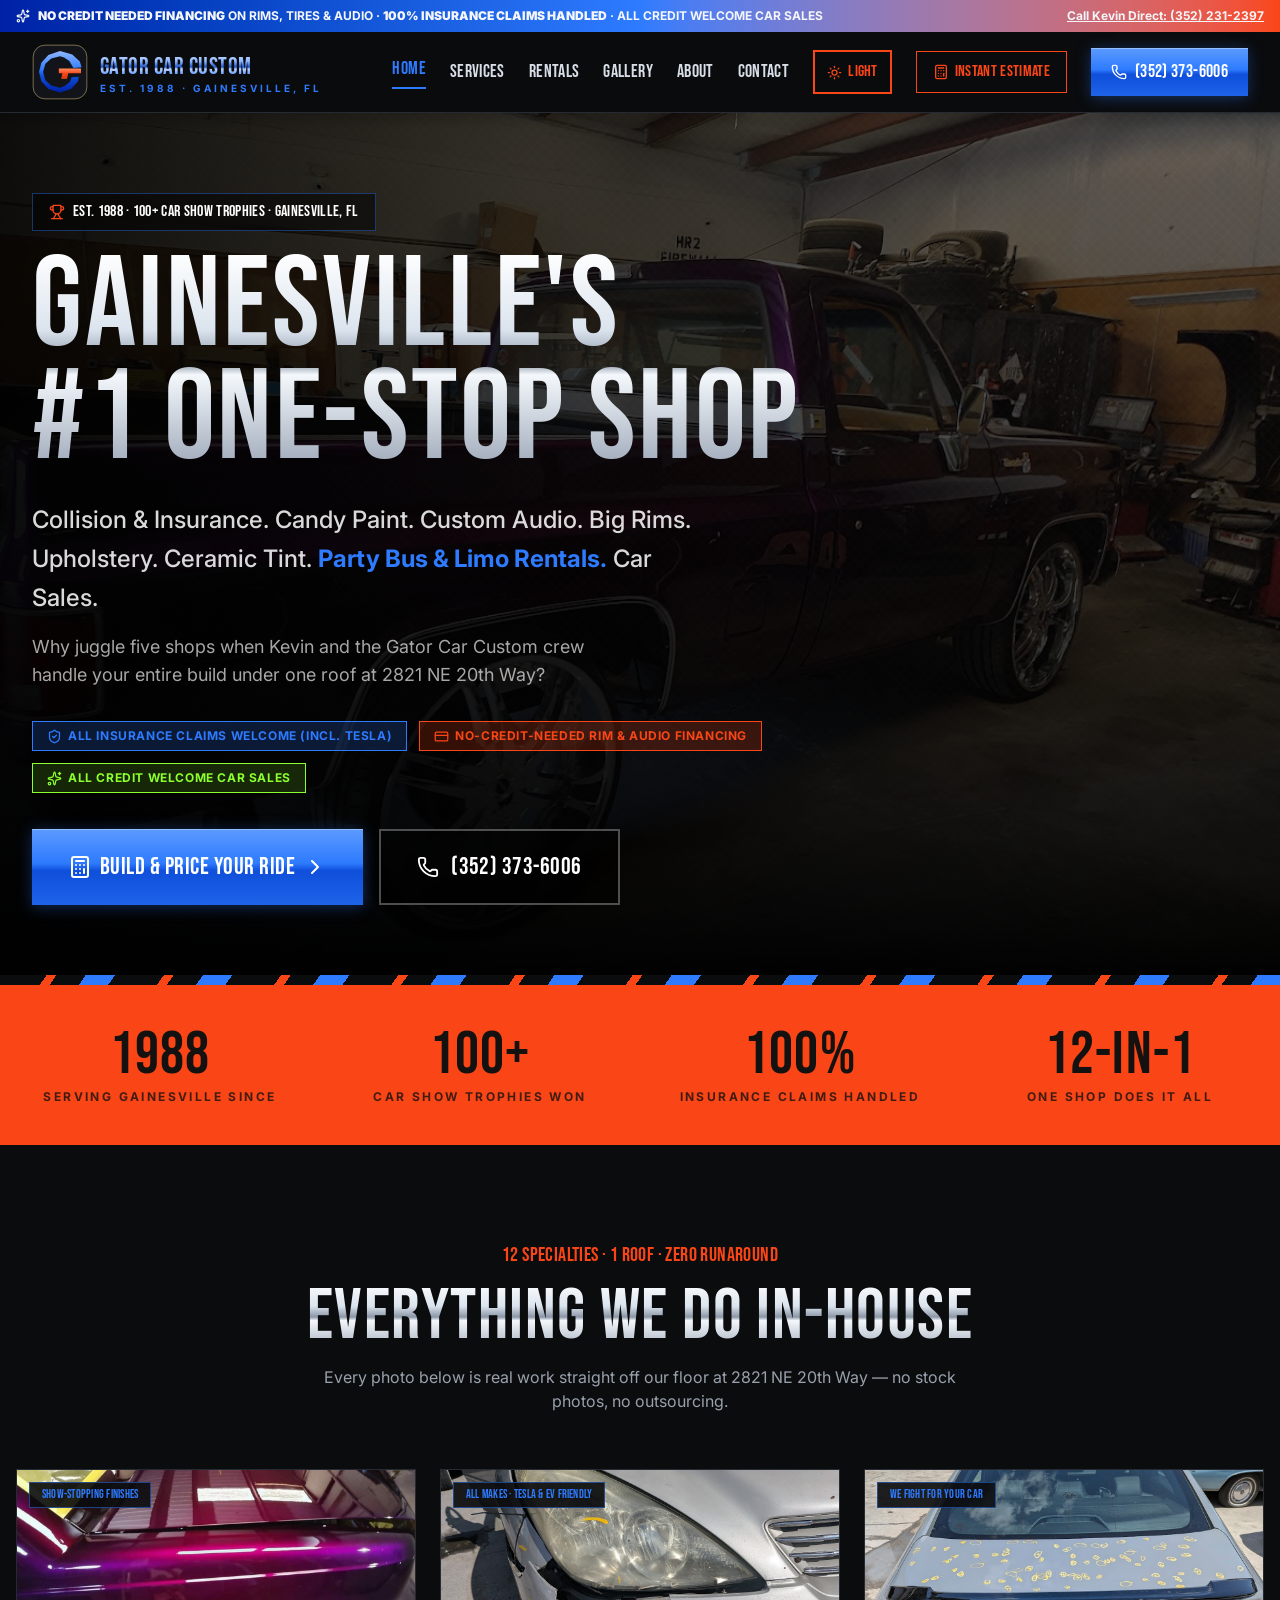
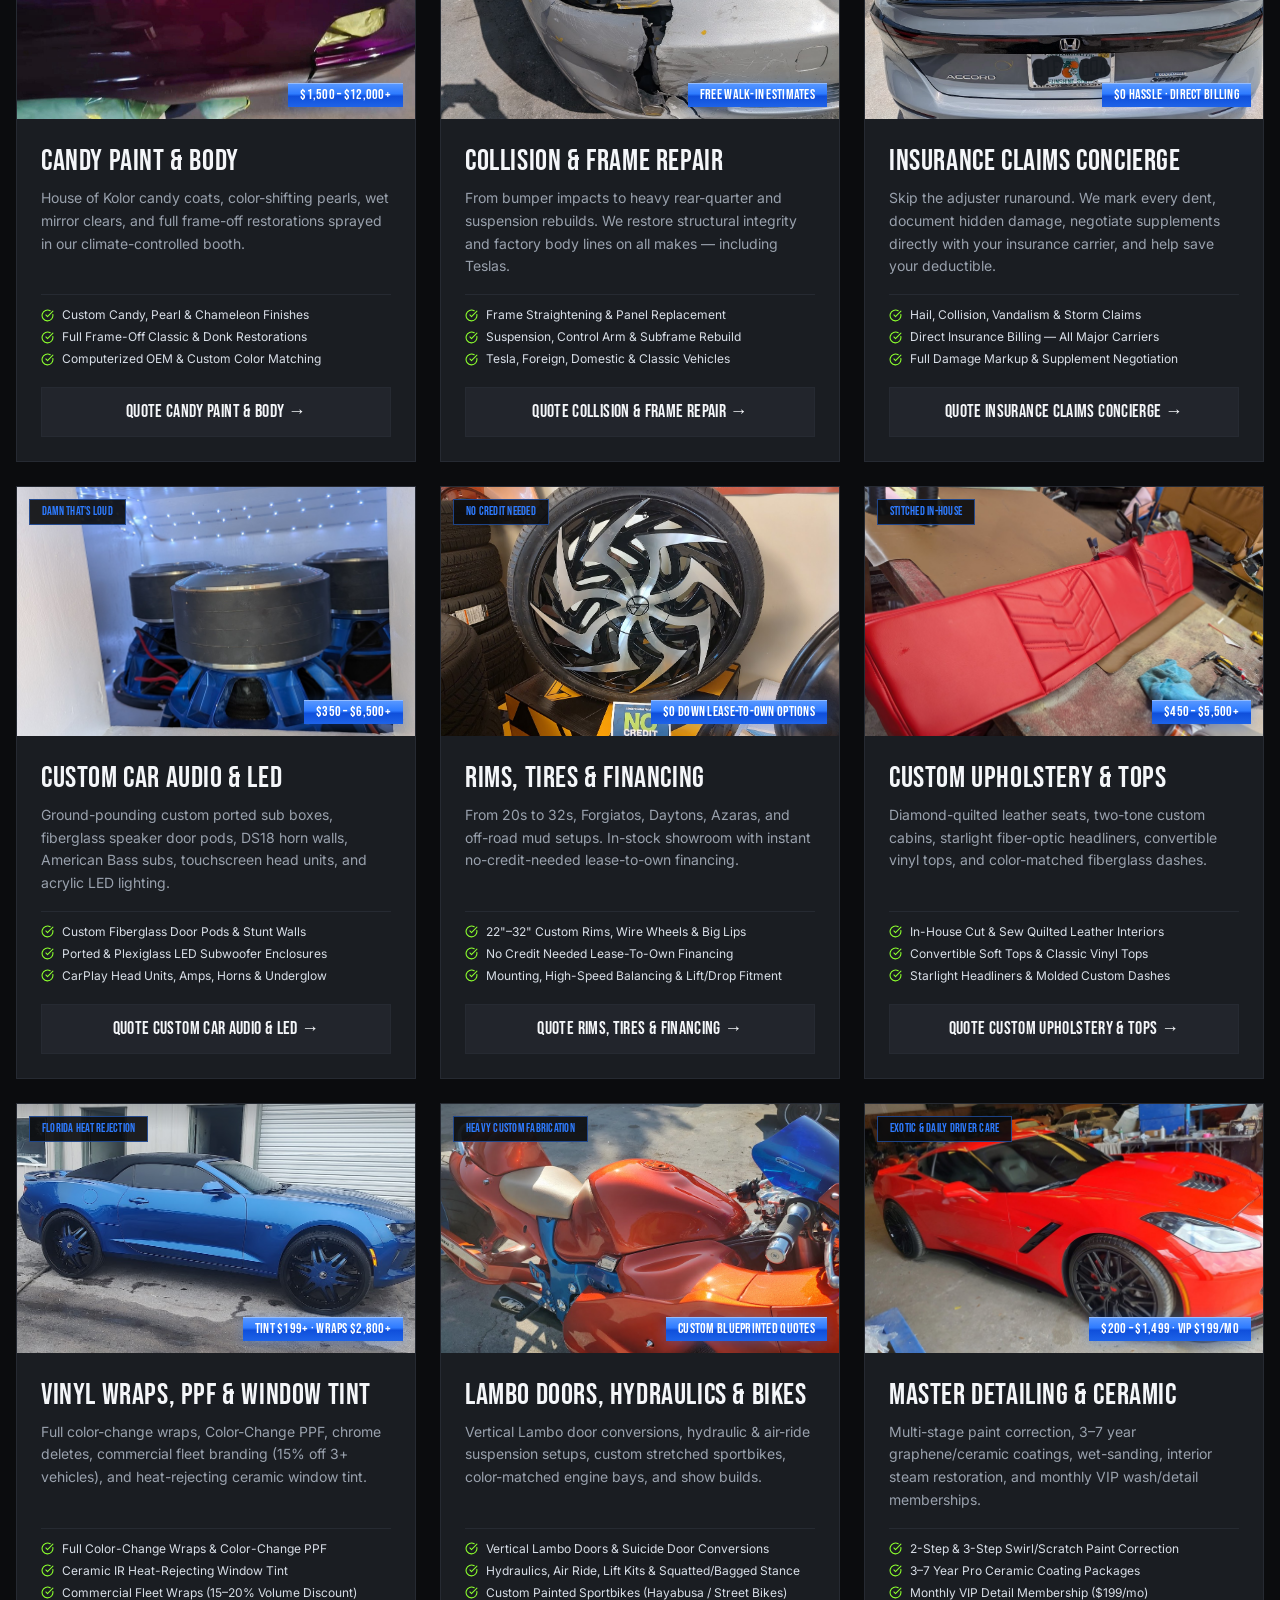
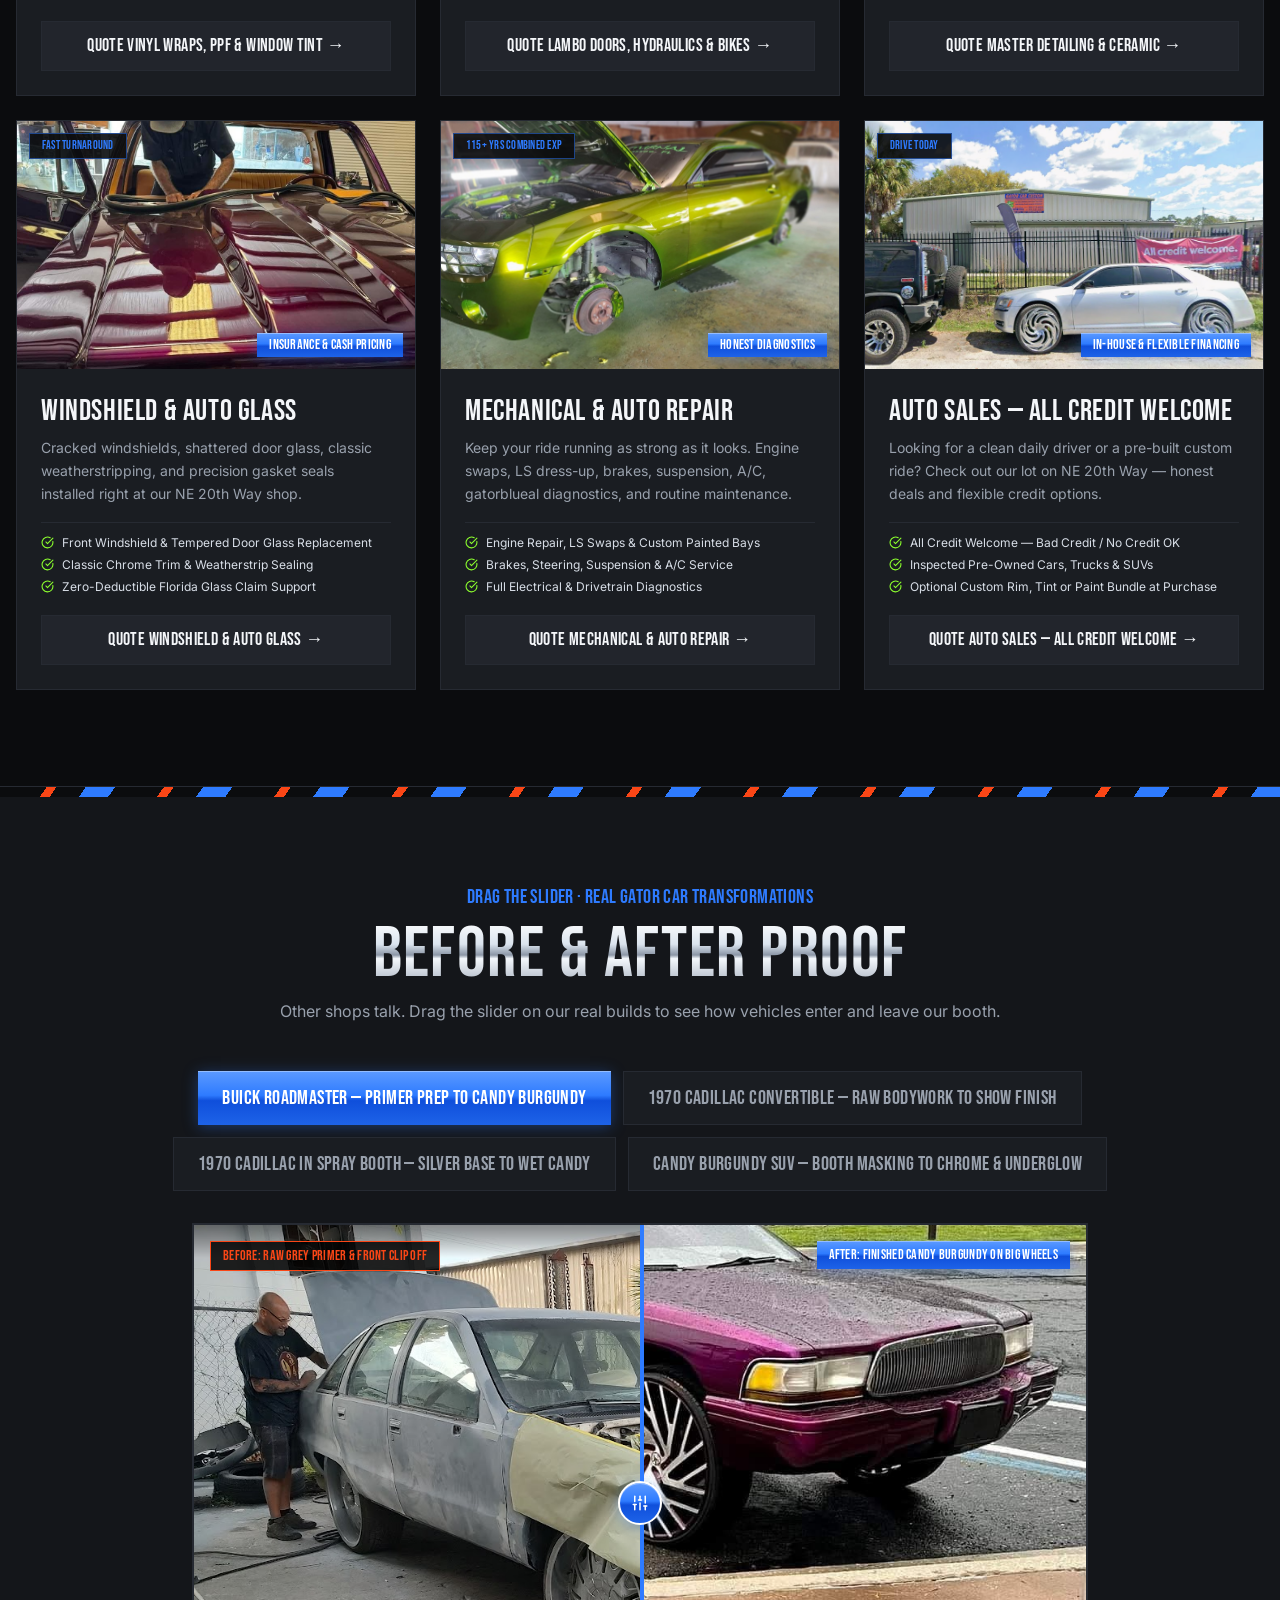
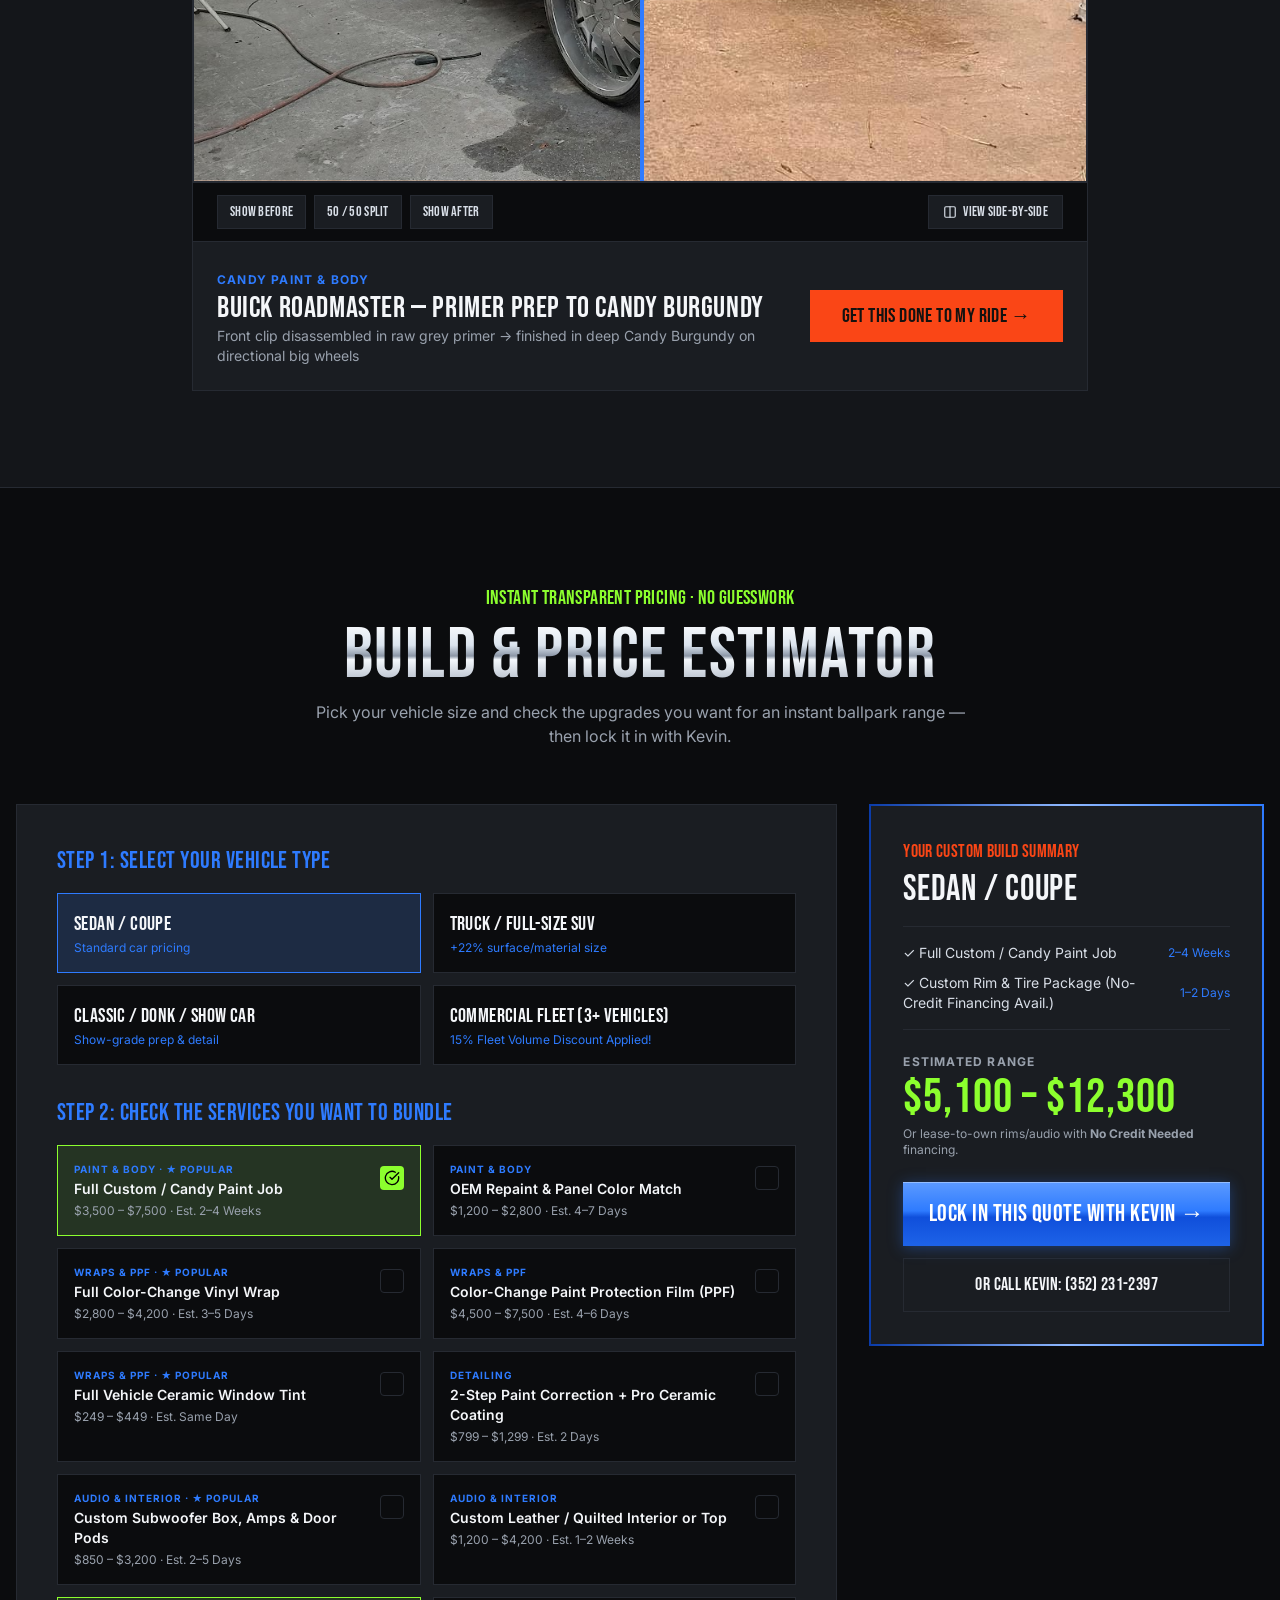
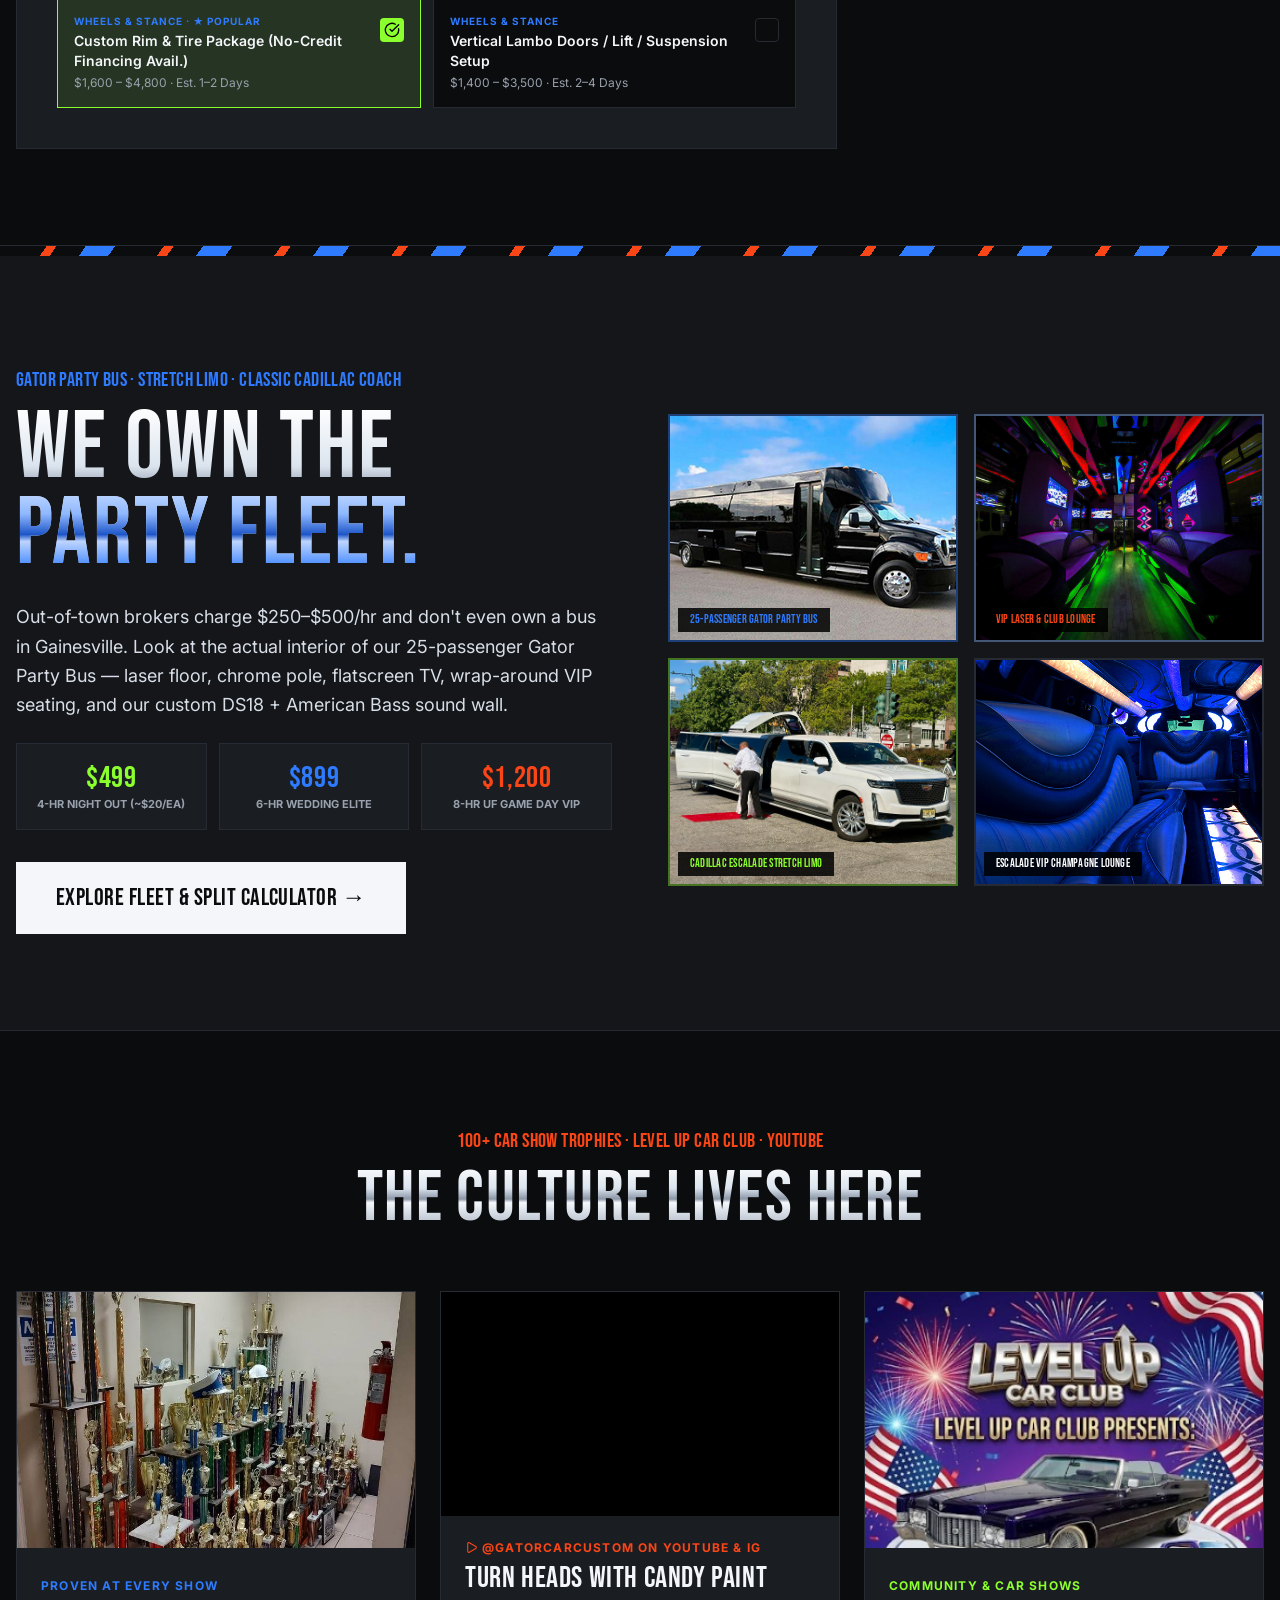
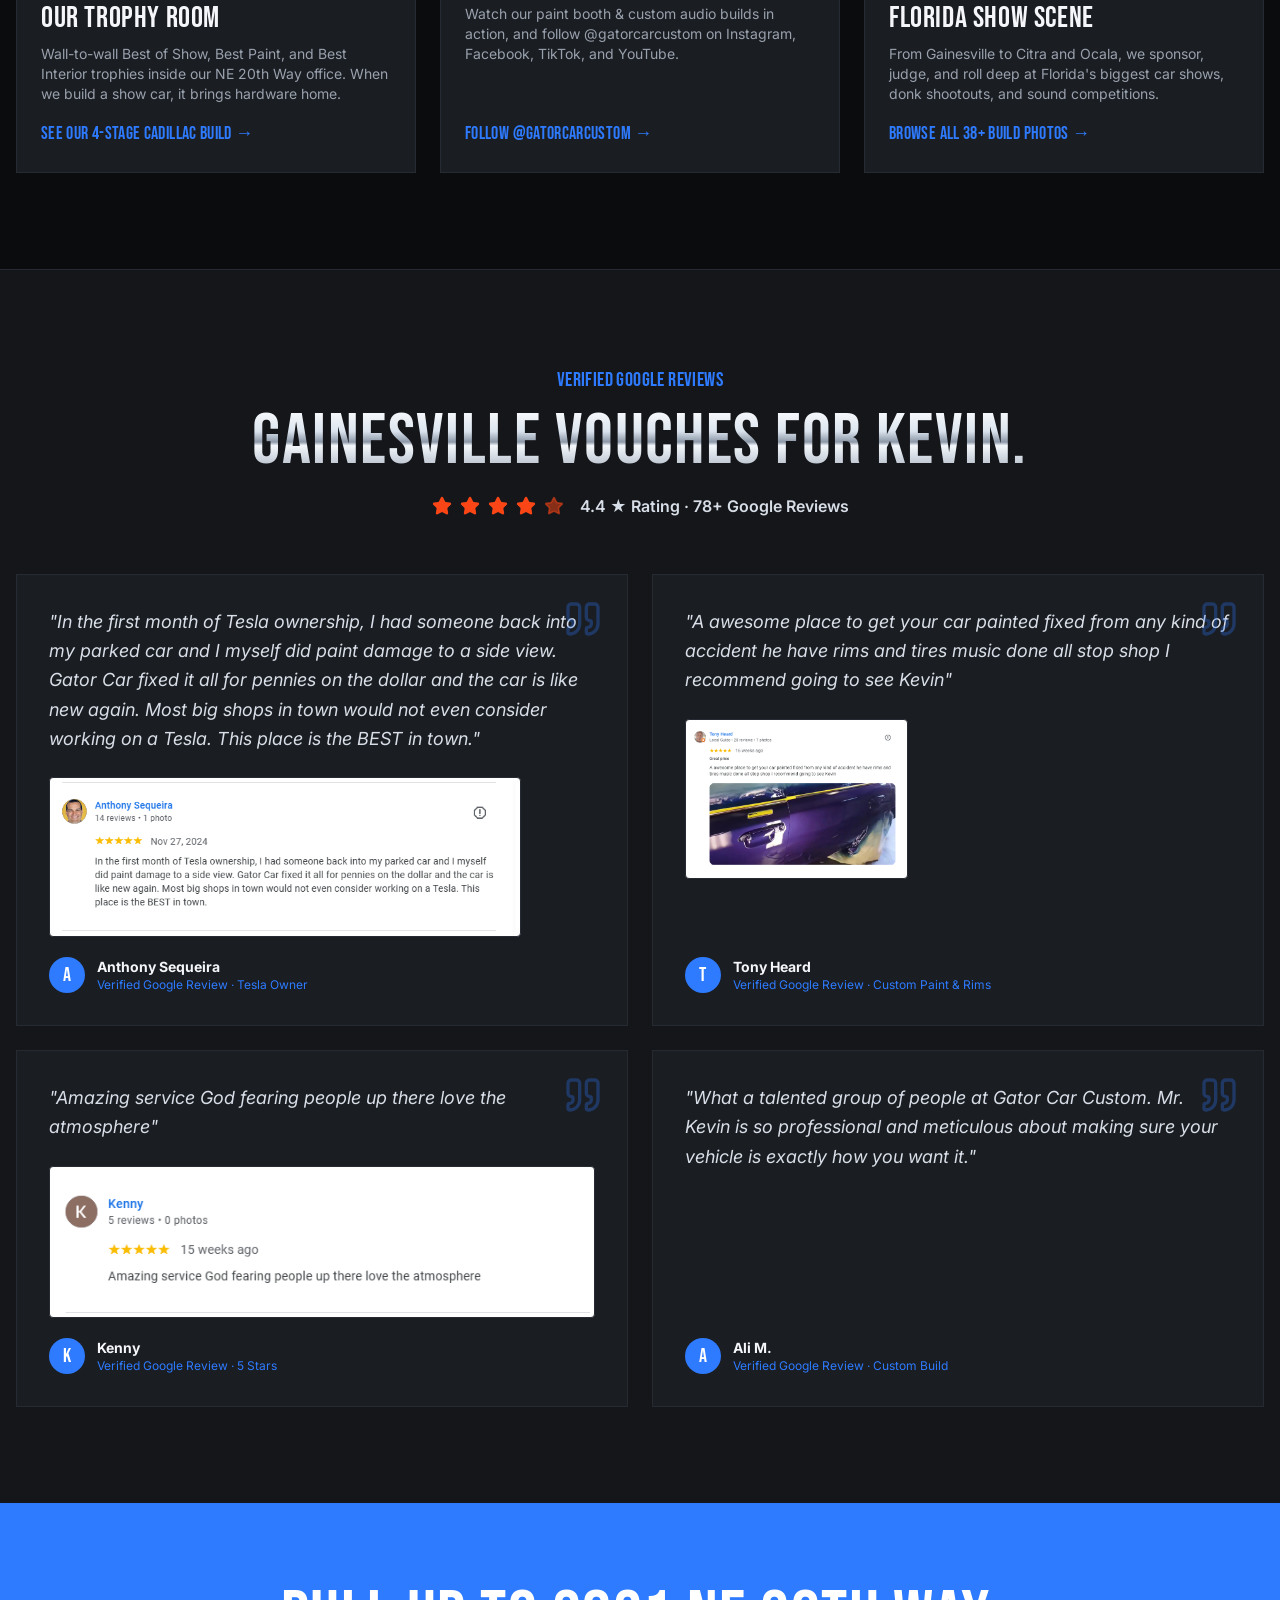
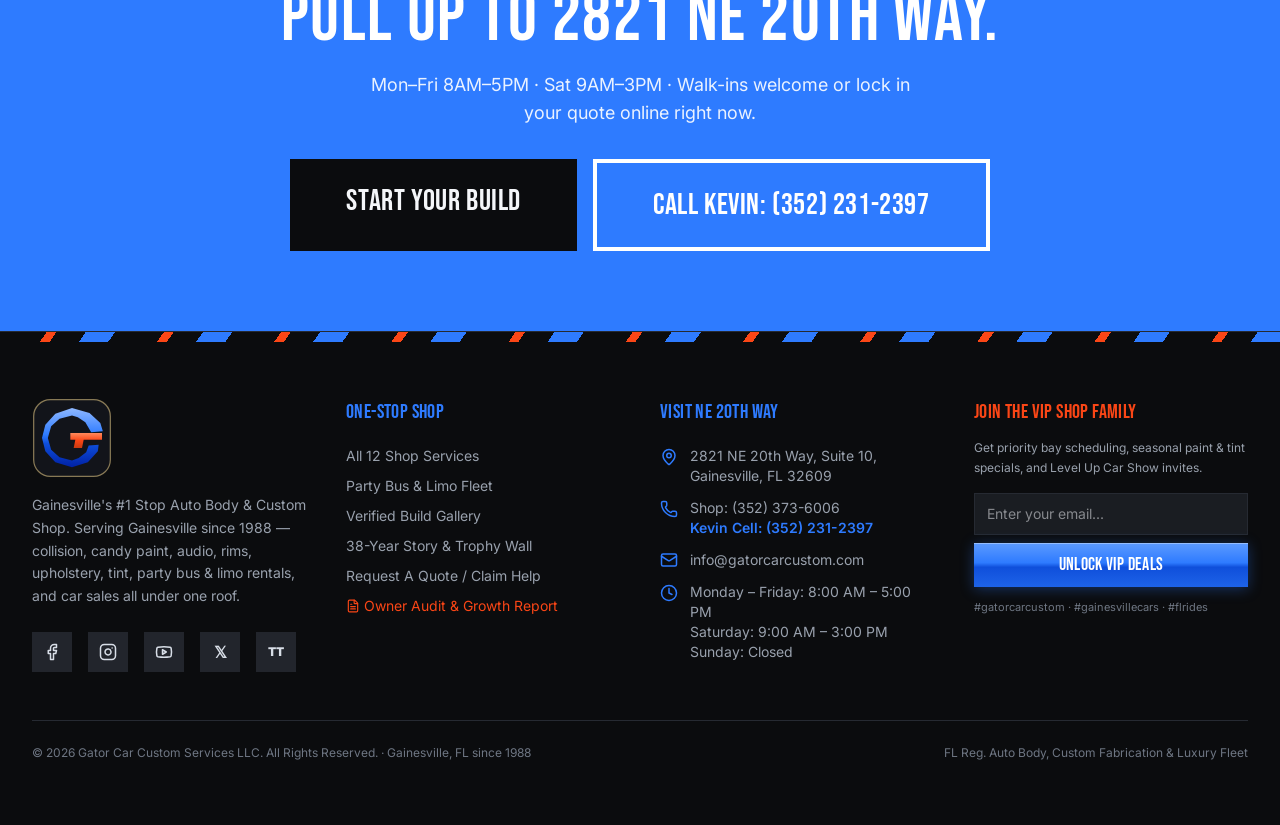
==== commit f86a0432: "Polish pass: fix broken gallery images, cinematic hero in light mode, overlay captions" ====
--- a/index.html
+++ b/index.html
@@ -66,8 +66,8 @@
       ]
     }
     </script>
-    <script type="module" crossorigin src="./assets/index-yoRhwUWp.js"></script>
-    <link rel="stylesheet" crossorigin href="./assets/index-BjrUb_8a.css">
+    <script type="module" crossorigin src="./assets/index--P13yn3x.js"></script>
+    <link rel="stylesheet" crossorigin href="./assets/index-BFKeC0FN.css">
   </head>
   <body>
     <div id="root"></div>
--- a/assets/index-BFKeC0FN.css
+++ b/assets/index-BFKeC0FN.css
@@ -0,0 +1 @@
+/*! tailwindcss v4.3.3 | MIT License | https://tailwindcss.com */@layer properties{@supports (((-webkit-hyphens:none)) and (not (margin-trim:inline))) or ((-moz-orient:inline) and (not (color:rgb(from red r g b)))){*,:before,:after,::backdrop{--tw-translate-x:0;--tw-translate-y:0;--tw-translate-z:0;--tw-space-y-reverse:0;--tw-space-x-reverse:0;--tw-border-style:solid;--tw-gradient-position:initial;--tw-gradient-from:#0000;--tw-gradient-via:#0000;--tw-gradient-to:#0000;--tw-gradient-stops:initial;--tw-gradient-via-stops:initial;--tw-gradient-from-position:0%;--tw-gradient-via-position:50%;--tw-gradient-to-position:100%;--tw-leading:initial;--tw-font-weight:initial;--tw-tracking:initial;--tw-shadow:0 0 #0000;--tw-shadow-color:initial;--tw-shadow-alpha:100%;--tw-inset-shadow:0 0 #0000;--tw-inset-shadow-color:initial;--tw-inset-shadow-alpha:100%;--tw-ring-color:initial;--tw-ring-shadow:0 0 #0000;--tw-inset-ring-color:initial;--tw-inset-ring-shadow:0 0 #0000;--tw-ring-inset:initial;--tw-ring-offset-width:0px;--tw-ring-offset-color:#fff;--tw-ring-offset-shadow:0 0 #0000;--tw-outline-style:solid;--tw-backdrop-blur:initial;--tw-backdrop-brightness:initial;--tw-backdrop-contrast:initial;--tw-backdrop-grayscale:initial;--tw-backdrop-hue-rotate:initial;--tw-backdrop-invert:initial;--tw-backdrop-opacity:initial;--tw-backdrop-saturate:initial;--tw-backdrop-sepia:initial;--tw-duration:initial;--tw-scale-x:1;--tw-scale-y:1;--tw-scale-z:1;--tw-blur:initial;--tw-brightness:initial;--tw-contrast:initial;--tw-grayscale:initial;--tw-hue-rotate:initial;--tw-invert:initial;--tw-opacity:initial;--tw-saturate:initial;--tw-sepia:initial;--tw-drop-shadow:initial;--tw-drop-shadow-color:initial;--tw-drop-shadow-alpha:100%;--tw-drop-shadow-size:initial}}}@layer theme{:root,:host{--font-sans:-apple-system, BlinkMacSystemFont, "Segoe UI", Roboto, "Helvetica Neue", "Noto Sans", Arial, sans-serif, "Apple Color Emoji", "Segoe UI Emoji", "Segoe UI Symbol", "Noto Color Emoji";--font-mono:ui-monospace, SFMono-Regular, Menlo, Monaco, Consolas, "Liberation Mono", "Courier New", monospace;--color-black:#000;--color-white:#fff;--spacing:.25rem;--container-xl:36rem;--container-2xl:42rem;--container-4xl:56rem;--container-5xl:64rem;--container-7xl:80rem;--text-xs:.75rem;--text-xs--line-height:calc(1 / .75);--text-sm:.875rem;--text-sm--line-height:calc(1.25 / .875);--text-base:1rem;--text-base--line-height: 1.5 ;--text-lg:1.125rem;--text-lg--line-height:calc(1.75 / 1.125);--text-xl:1.25rem;--text-xl--line-height:calc(1.75 / 1.25);--text-2xl:1.5rem;--text-2xl--line-height:calc(2 / 1.5);--text-3xl:1.875rem;--text-3xl--line-height: 1.2 ;--text-4xl:2.25rem;--text-4xl--line-height:calc(2.5 / 2.25);--text-5xl:3rem;--text-5xl--line-height:1;--text-6xl:3.75rem;--text-6xl--line-height:1;--text-7xl:4.5rem;--text-7xl--line-height:1;--text-8xl:6rem;--text-8xl--line-height:1;--text-9xl:8rem;--text-9xl--line-height:1;--font-weight-medium:500;--font-weight-semibold:600;--font-weight-bold:700;--font-weight-black:900;--tracking-wide:.025em;--tracking-wider:.05em;--tracking-widest:.1em;--leading-tight:1.25;--leading-relaxed:1.625;--radius-sm:.25rem;--radius-lg:.5rem;--animate-spin:spin 1s linear infinite;--blur-md:12px;--aspect-video:16 / 9;--default-transition-duration:.15s;--default-transition-timing-function:cubic-bezier(.4, 0, .2, 1);--default-font-family:var(--font-sans);--default-mono-font-family:var(--font-mono);--color-gatorblue:#2e7bff;--color-gatorblue-deep:#0021a5;--color-gatorblue-light:#8fb8ff;--color-gatororange:#fa4616;--color-gator:#8cff2e;--color-ink:#0b0c0e;--color-carbon:#14161a;--color-panel:#1a1d22;--color-fg:#f4f6f9;--color-fg-soft:#d8dee7;--color-mut:#99a1ad;--color-dim:#6e7683;--color-line:#262a32;--color-tint:#22252c;--color-onacc:#141210;--font-display:"Bebas Neue", "Arial Narrow", "Impact", sans-serif;--font-script:"Great Vibes", "Segoe Script", cursive;--font-body:"Inter", "Segoe UI", sans-serif}}@layer base{*,:after,:before,::backdrop{box-sizing:border-box;border:0 solid;margin:0;padding:0}::file-selector-button{box-sizing:border-box;border:0 solid;margin:0;padding:0}html,:host{-webkit-text-size-adjust:100%;-moz-tab-size:4;tab-size:4;line-height:1.5;font-family:var(--default-font-family,-apple-system, BlinkMacSystemFont, "Segoe UI", Roboto, "Helvetica Neue", "Noto Sans", Arial, sans-serif, "Apple Color Emoji", "Segoe UI Emoji", "Segoe UI Symbol", "Noto Color Emoji");font-feature-settings:var(--default-font-feature-settings,normal);font-variation-settings:var(--default-font-variation-settings,normal);-webkit-tap-highlight-color:transparent}hr{height:0;color:inherit;border-top-width:1px}abbr:where([title]){-webkit-text-decoration:underline dotted;text-decoration:underline dotted}h1,h2,h3,h4,h5,h6{font-size:inherit;font-weight:inherit}a{color:inherit;-webkit-text-decoration:inherit;text-decoration:inherit}b,strong{font-weight:bolder}code,kbd,samp,pre{font-family:var(--default-mono-font-family,ui-monospace, SFMono-Regular, Menlo, Monaco, Consolas, "Liberation Mono", "Courier New", monospace);font-feature-settings:var(--default-mono-font-feature-settings,normal);font-variation-settings:var(--default-mono-font-variation-settings,normal);font-size:1em}small{font-size:80%}sub,sup{vertical-align:baseline;font-size:75%;line-height:0;position:relative}sub{bottom:-.25em}sup{top:-.5em}table{text-indent:0;border-color:inherit;border-collapse:collapse}:-moz-focusring:where(:not(iframe)){outline:auto}progress{vertical-align:baseline}summary{display:list-item}ol,ul,menu{list-style:none}img,svg,video,canvas,audio,iframe,embed,object{vertical-align:middle;display:block}img,video{max-width:100%;height:auto}button,input,select,optgroup,textarea{font:inherit;font-feature-settings:inherit;font-variation-settings:inherit;letter-spacing:inherit;color:inherit;opacity:1;background-color:#0000;border-radius:0}::file-selector-button{font:inherit;font-feature-settings:inherit;font-variation-settings:inherit;letter-spacing:inherit;color:inherit;opacity:1;background-color:#0000;border-radius:0}:where(select:is([multiple],[size])) optgroup{font-weight:bolder}:where(select:is([multiple],[size])) optgroup option{padding-inline-start:20px}::file-selector-button{margin-inline-end:4px}::placeholder{opacity:1}@supports (not ((-webkit-appearance:-apple-pay-button))) or (contain-intrinsic-size:1px){::placeholder{color:currentColor}@supports (color:color-mix(in lab,red,red)){::placeholder{color:color-mix(in oklab,currentcolor 50%,transparent)}}}textarea{resize:vertical}::-webkit-search-decoration{-webkit-appearance:none}::-webkit-date-and-time-value{min-height:1lh;text-align:inherit}::-webkit-datetime-edit{display:inline-flex}::-webkit-datetime-edit-fields-wrapper{padding:0}::-webkit-datetime-edit{padding-block:0}::-webkit-datetime-edit-year-field{padding-block:0}::-webkit-datetime-edit-month-field{padding-block:0}::-webkit-datetime-edit-day-field{padding-block:0}::-webkit-datetime-edit-hour-field{padding-block:0}::-webkit-datetime-edit-minute-field{padding-block:0}::-webkit-datetime-edit-second-field{padding-block:0}::-webkit-datetime-edit-millisecond-field{padding-block:0}::-webkit-datetime-edit-meridiem-field{padding-block:0}::-webkit-calendar-picker-indicator{line-height:1}:-moz-ui-invalid{box-shadow:none}button,input:where([type=button],[type=reset],[type=submit]){-webkit-appearance:button;-moz-appearance:button;appearance:button}::file-selector-button{-webkit-appearance:button;-moz-appearance:button;appearance:button}::-webkit-inner-spin-button{height:auto}::-webkit-outer-spin-button{height:auto}[hidden]:where(:not([hidden=until-found])){display:none!important}}@layer components;@layer utilities{.pointer-events-none{pointer-events:none}.invisible{visibility:hidden}.absolute{position:absolute}.fixed{position:fixed}.relative{position:relative}.static{position:static}.sticky{position:sticky}.inset-0{top:0;right:0;bottom:0;left:0}.inset-x-0{inset-inline:0}.top-0{top:0}.top-1\/2{top:50%}.top-3{top:calc(var(--spacing) * 3)}.top-4{top:calc(var(--spacing) * 4)}.top-6{top:calc(var(--spacing) * 6)}.top-28{top:calc(var(--spacing) * 28)}.right-0{right:0}.right-3{right:calc(var(--spacing) * 3)}.right-4{right:calc(var(--spacing) * 4)}.right-6{right:calc(var(--spacing) * 6)}.bottom-0{bottom:0}.bottom-2{bottom:calc(var(--spacing) * 2)}.bottom-3{bottom:calc(var(--spacing) * 3)}.left-0{left:0}.left-2{left:calc(var(--spacing) * 2)}.left-3{left:calc(var(--spacing) * 3)}.left-4{left:calc(var(--spacing) * 4)}.z-0{z-index:0}.z-10{z-index:10}.z-20{z-index:20}.z-30{z-index:30}.z-40{z-index:40}.z-50{z-index:50}.container{width:100%}@media(min-width:40rem){.container{max-width:40rem}}@media(min-width:48rem){.container{max-width:48rem}}@media(min-width:64rem){.container{max-width:64rem}}@media(min-width:80rem){.container{max-width:80rem}}@media(min-width:96rem){.container{max-width:96rem}}.mx-auto{margin-inline:auto}.my-1{margin-block:var(--spacing)}.my-2{margin-block:calc(var(--spacing) * 2)}.my-7{margin-block:calc(var(--spacing) * 7)}.mt-0\.5{margin-top:calc(var(--spacing) * .5)}.mt-1{margin-top:var(--spacing)}.mt-2{margin-top:calc(var(--spacing) * 2)}.mt-3{margin-top:calc(var(--spacing) * 3)}.mt-4{margin-top:calc(var(--spacing) * 4)}.mt-8{margin-top:calc(var(--spacing) * 8)}.mt-20{margin-top:calc(var(--spacing) * 20)}.mr-2{margin-right:calc(var(--spacing) * 2)}.mr-3{margin-right:calc(var(--spacing) * 3)}.mr-4{margin-right:calc(var(--spacing) * 4)}.mr-5{margin-right:calc(var(--spacing) * 5)}.mb-0\.5{margin-bottom:calc(var(--spacing) * .5)}.mb-1{margin-bottom:var(--spacing)}.mb-2{margin-bottom:calc(var(--spacing) * 2)}.mb-3{margin-bottom:calc(var(--spacing) * 3)}.mb-4{margin-bottom:calc(var(--spacing) * 4)}.mb-5{margin-bottom:calc(var(--spacing) * 5)}.mb-6{margin-bottom:calc(var(--spacing) * 6)}.mb-8{margin-bottom:calc(var(--spacing) * 8)}.mb-9{margin-bottom:calc(var(--spacing) * 9)}.mb-10{margin-bottom:calc(var(--spacing) * 10)}.mb-12{margin-bottom:calc(var(--spacing) * 12)}.mb-14{margin-bottom:calc(var(--spacing) * 14)}.mb-16{margin-bottom:calc(var(--spacing) * 16)}.ml-2{margin-left:calc(var(--spacing) * 2)}.block{display:block}.flex{display:flex}.grid{display:grid}.hidden{display:none}.inline-block{display:inline-block}.inline-flex{display:inline-flex}.table{display:table}.aspect-\[4\/3\]{aspect-ratio:4/3}.aspect-\[16\/10\]{aspect-ratio:16/10}.aspect-square{aspect-ratio:1}.aspect-video{aspect-ratio:var(--aspect-video)}.h-1{height:var(--spacing)}.h-1\.5{height:calc(var(--spacing) * 1.5)}.h-3{height:calc(var(--spacing) * 3)}.h-6{height:calc(var(--spacing) * 6)}.h-9{height:calc(var(--spacing) * 9)}.h-10{height:calc(var(--spacing) * 10)}.h-11{height:calc(var(--spacing) * 11)}.h-14{height:calc(var(--spacing) * 14)}.h-20{height:calc(var(--spacing) * 20)}.h-56{height:calc(var(--spacing) * 56)}.h-64{height:calc(var(--spacing) * 64)}.h-72{height:calc(var(--spacing) * 72)}.h-fit{height:fit-content}.h-full{height:100%}.max-h-36{max-height:calc(var(--spacing) * 36)}.max-h-40{max-height:calc(var(--spacing) * 40)}.max-h-\[75vh\]{max-height:75vh}.min-h-\[90vh\]{min-height:90vh}.min-h-screen{min-height:100vh}.w-1{width:var(--spacing)}.w-1\.5{width:calc(var(--spacing) * 1.5)}.w-6{width:calc(var(--spacing) * 6)}.w-9{width:calc(var(--spacing) * 9)}.w-10{width:calc(var(--spacing) * 10)}.w-11{width:calc(var(--spacing) * 11)}.w-24{width:calc(var(--spacing) * 24)}.w-72{width:calc(var(--spacing) * 72)}.w-auto{width:auto}.w-full{width:100%}.max-w-2xl{max-width:var(--container-2xl)}.max-w-4xl{max-width:var(--container-4xl)}.max-w-5xl{max-width:var(--container-5xl)}.max-w-7xl{max-width:var(--container-7xl)}.max-w-xl{max-width:var(--container-xl)}.shrink-0{flex-shrink:0}.flex-grow{flex-grow:1}.-translate-x-1\/2{--tw-translate-x: -50% ;translate:var(--tw-translate-x) var(--tw-translate-y)}.-translate-y-1\/2{--tw-translate-y: -50% ;translate:var(--tw-translate-x) var(--tw-translate-y)}.scale-\[1\.02\]{scale:1.02}.animate-spin{animation:var(--animate-spin)}.cursor-ew-resize{cursor:ew-resize}.cursor-pointer{cursor:pointer}.grid-cols-1{grid-template-columns:repeat(1,minmax(0,1fr))}.grid-cols-2{grid-template-columns:repeat(2,minmax(0,1fr))}.grid-cols-3{grid-template-columns:repeat(3,minmax(0,1fr))}.flex-col{flex-direction:column}.flex-wrap{flex-wrap:wrap}.items-center{align-items:center}.items-start{align-items:flex-start}.items-stretch{align-items:stretch}.justify-between{justify-content:space-between}.justify-center{justify-content:center}.justify-end{justify-content:flex-end}.gap-1{gap:var(--spacing)}.gap-1\.5{gap:calc(var(--spacing) * 1.5)}.gap-2{gap:calc(var(--spacing) * 2)}.gap-2\.5{gap:calc(var(--spacing) * 2.5)}.gap-3{gap:calc(var(--spacing) * 3)}.gap-4{gap:calc(var(--spacing) * 4)}.gap-5{gap:calc(var(--spacing) * 5)}.gap-6{gap:calc(var(--spacing) * 6)}.gap-7{gap:calc(var(--spacing) * 7)}.gap-8{gap:calc(var(--spacing) * 8)}.gap-10{gap:calc(var(--spacing) * 10)}.gap-12{gap:calc(var(--spacing) * 12)}.gap-14{gap:calc(var(--spacing) * 14)}:where(.space-y-1>:not(:last-child)){--tw-space-y-reverse:0;margin-block-start:calc(var(--spacing) * var(--tw-space-y-reverse));margin-block-end:calc(var(--spacing) * calc(1 - var(--tw-space-y-reverse)))}:where(.space-y-1\.5>:not(:last-child)){--tw-space-y-reverse:0;margin-block-start:calc(calc(var(--spacing) * 1.5) * var(--tw-space-y-reverse));margin-block-end:calc(calc(var(--spacing) * 1.5) * calc(1 - var(--tw-space-y-reverse)))}:where(.space-y-2>:not(:last-child)){--tw-space-y-reverse:0;margin-block-start:calc(calc(var(--spacing) * 2) * var(--tw-space-y-reverse));margin-block-end:calc(calc(var(--spacing) * 2) * calc(1 - var(--tw-space-y-reverse)))}:where(.space-y-2\.5>:not(:last-child)){--tw-space-y-reverse:0;margin-block-start:calc(calc(var(--spacing) * 2.5) * var(--tw-space-y-reverse));margin-block-end:calc(calc(var(--spacing) * 2.5) * calc(1 - var(--tw-space-y-reverse)))}:where(.space-y-3>:not(:last-child)){--tw-space-y-reverse:0;margin-block-start:calc(calc(var(--spacing) * 3) * var(--tw-space-y-reverse));margin-block-end:calc(calc(var(--spacing) * 3) * calc(1 - var(--tw-space-y-reverse)))}:where(.space-y-4>:not(:last-child)){--tw-space-y-reverse:0;margin-block-start:calc(calc(var(--spacing) * 4) * var(--tw-space-y-reverse));margin-block-end:calc(calc(var(--spacing) * 4) * calc(1 - var(--tw-space-y-reverse)))}:where(.space-y-5>:not(:last-child)){--tw-space-y-reverse:0;margin-block-start:calc(calc(var(--spacing) * 5) * var(--tw-space-y-reverse));margin-block-end:calc(calc(var(--spacing) * 5) * calc(1 - var(--tw-space-y-reverse)))}:where(.space-y-6>:not(:last-child)){--tw-space-y-reverse:0;margin-block-start:calc(calc(var(--spacing) * 6) * var(--tw-space-y-reverse));margin-block-end:calc(calc(var(--spacing) * 6) * calc(1 - var(--tw-space-y-reverse)))}:where(.space-y-7>:not(:last-child)){--tw-space-y-reverse:0;margin-block-start:calc(calc(var(--spacing) * 7) * var(--tw-space-y-reverse));margin-block-end:calc(calc(var(--spacing) * 7) * calc(1 - var(--tw-space-y-reverse)))}:where(.space-y-8>:not(:last-child)){--tw-space-y-reverse:0;margin-block-start:calc(calc(var(--spacing) * 8) * var(--tw-space-y-reverse));margin-block-end:calc(calc(var(--spacing) * 8) * calc(1 - var(--tw-space-y-reverse)))}:where(.space-y-16>:not(:last-child)){--tw-space-y-reverse:0;margin-block-start:calc(calc(var(--spacing) * 16) * var(--tw-space-y-reverse));margin-block-end:calc(calc(var(--spacing) * 16) * calc(1 - var(--tw-space-y-reverse)))}:where(.space-x-4>:not(:last-child)){--tw-space-x-reverse:0;margin-inline-start:calc(calc(var(--spacing) * 4) * var(--tw-space-x-reverse));margin-inline-end:calc(calc(var(--spacing) * 4) * calc(1 - var(--tw-space-x-reverse)))}.self-start{align-self:flex-start}.truncate{text-overflow:ellipsis;white-space:nowrap;overflow:hidden}.overflow-hidden{overflow:hidden}.rounded{border-radius:.25rem}.rounded-full{border-radius:3.40282e38px}.rounded-lg{border-radius:var(--radius-lg)}.rounded-sm{border-radius:var(--radius-sm)}.border{border-style:var(--tw-border-style);border-width:1px}.border-2{border-style:var(--tw-border-style);border-width:2px}.border-4{border-style:var(--tw-border-style);border-width:4px}.border-x{border-inline-style:var(--tw-border-style);border-inline-width:1px}.border-y{border-block-style:var(--tw-border-style);border-block-width:1px}.border-t{border-top-style:var(--tw-border-style);border-top-width:1px}.border-r{border-right-style:var(--tw-border-style);border-right-width:1px}.border-b{border-bottom-style:var(--tw-border-style);border-bottom-width:1px}.border-b-2{border-bottom-style:var(--tw-border-style);border-bottom-width:2px}.border-gator{border-color:var(--color-gator)}.border-gator\/40{border-color:#8cff2e66}@supports (color:color-mix(in lab,red,red)){.border-gator\/40{border-color:color-mix(in oklab,var(--color-gator) 40%,transparent)}}.border-gatorblue{border-color:var(--color-gatorblue)}.border-gatorblue-light\/40{border-color:#8fb8ff66}@supports (color:color-mix(in lab,red,red)){.border-gatorblue-light\/40{border-color:color-mix(in oklab,var(--color-gatorblue-light) 40%,transparent)}}.border-gatorblue\/40{border-color:#2e7bff66}@supports (color:color-mix(in lab,red,red)){.border-gatorblue\/40{border-color:color-mix(in oklab,var(--color-gatorblue) 40%,transparent)}}.border-gatorblue\/50{border-color:#2e7bff80}@supports (color:color-mix(in lab,red,red)){.border-gatorblue\/50{border-color:color-mix(in oklab,var(--color-gatorblue) 50%,transparent)}}.border-gatororange{border-color:var(--color-gatororange)}.border-line{border-color:var(--color-line)}.border-white{border-color:var(--color-white)}.border-white\/30{border-color:#ffffff4d}@supports (color:color-mix(in lab,red,red)){.border-white\/30{border-color:color-mix(in oklab,var(--color-white) 30%,transparent)}}.bg-black{background-color:var(--color-black)}.bg-black\/40{background-color:#0006}@supports (color:color-mix(in lab,red,red)){.bg-black\/40{background-color:color-mix(in oklab,var(--color-black) 40%,transparent)}}.bg-black\/50{background-color:#00000080}@supports (color:color-mix(in lab,red,red)){.bg-black\/50{background-color:color-mix(in oklab,var(--color-black) 50%,transparent)}}.bg-black\/75{background-color:#000000bf}@supports (color:color-mix(in lab,red,red)){.bg-black\/75{background-color:color-mix(in oklab,var(--color-black) 75%,transparent)}}.bg-black\/80{background-color:#000c}@supports (color:color-mix(in lab,red,red)){.bg-black\/80{background-color:color-mix(in oklab,var(--color-black) 80%,transparent)}}.bg-black\/85{background-color:#000000d9}@supports (color:color-mix(in lab,red,red)){.bg-black\/85{background-color:color-mix(in oklab,var(--color-black) 85%,transparent)}}.bg-black\/90{background-color:#000000e6}@supports (color:color-mix(in lab,red,red)){.bg-black\/90{background-color:color-mix(in oklab,var(--color-black) 90%,transparent)}}.bg-black\/95{background-color:#000000f2}@supports (color:color-mix(in lab,red,red)){.bg-black\/95{background-color:color-mix(in oklab,var(--color-black) 95%,transparent)}}.bg-carbon{background-color:var(--color-carbon)}.bg-fg{background-color:var(--color-fg)}.bg-gator{background-color:var(--color-gator)}.bg-gator\/10{background-color:#8cff2e1a}@supports (color:color-mix(in lab,red,red)){.bg-gator\/10{background-color:color-mix(in oklab,var(--color-gator) 10%,transparent)}}.bg-gator\/15{background-color:#8cff2e26}@supports (color:color-mix(in lab,red,red)){.bg-gator\/15{background-color:color-mix(in oklab,var(--color-gator) 15%,transparent)}}.bg-gatorblue{background-color:var(--color-gatorblue)}.bg-gatorblue\/10{background-color:#2e7bff1a}@supports (color:color-mix(in lab,red,red)){.bg-gatorblue\/10{background-color:color-mix(in oklab,var(--color-gatorblue) 10%,transparent)}}.bg-gatorblue\/15{background-color:#2e7bff26}@supports (color:color-mix(in lab,red,red)){.bg-gatorblue\/15{background-color:color-mix(in oklab,var(--color-gatorblue) 15%,transparent)}}.bg-gatorblue\/20{background-color:#2e7bff33}@supports (color:color-mix(in lab,red,red)){.bg-gatorblue\/20{background-color:color-mix(in oklab,var(--color-gatorblue) 20%,transparent)}}.bg-gatororange{background-color:var(--color-gatororange)}.bg-gatororange\/20{background-color:#fa461633}@supports (color:color-mix(in lab,red,red)){.bg-gatororange\/20{background-color:color-mix(in oklab,var(--color-gatororange) 20%,transparent)}}.bg-ink{background-color:var(--color-ink)}.bg-ink\/90{background-color:#0b0c0ee6}@supports (color:color-mix(in lab,red,red)){.bg-ink\/90{background-color:color-mix(in oklab,var(--color-ink) 90%,transparent)}}.bg-ink\/95{background-color:#0b0c0ef2}@supports (color:color-mix(in lab,red,red)){.bg-ink\/95{background-color:color-mix(in oklab,var(--color-ink) 95%,transparent)}}.bg-panel{background-color:var(--color-panel)}.bg-tint{background-color:var(--color-tint)}.bg-white{background-color:var(--color-white)}.bg-gradient-to-r{--tw-gradient-position:to right in oklab;background-image:linear-gradient(var(--tw-gradient-stops))}.bg-gradient-to-t{--tw-gradient-position:to top in oklab;background-image:linear-gradient(var(--tw-gradient-stops))}.from-black{--tw-gradient-from:var(--color-black);--tw-gradient-stops:var(--tw-gradient-via-stops,var(--tw-gradient-position), var(--tw-gradient-from) var(--tw-gradient-from-position), var(--tw-gradient-to) var(--tw-gradient-to-position))}.from-black\/85{--tw-gradient-from:#000000d9}@supports (color:color-mix(in lab,red,red)){.from-black\/85{--tw-gradient-from:color-mix(in oklab, var(--color-black) 85%, transparent)}}.from-black\/85{--tw-gradient-stops:var(--tw-gradient-via-stops,var(--tw-gradient-position), var(--tw-gradient-from) var(--tw-gradient-from-position), var(--tw-gradient-to) var(--tw-gradient-to-position))}.from-gatorblue-deep{--tw-gradient-from:var(--color-gatorblue-deep);--tw-gradient-stops:var(--tw-gradient-via-stops,var(--tw-gradient-position), var(--tw-gradient-from) var(--tw-gradient-from-position), var(--tw-gradient-to) var(--tw-gradient-to-position))}.via-black\/30{--tw-gradient-via:#0000004d}@supports (color:color-mix(in lab,red,red)){.via-black\/30{--tw-gradient-via:color-mix(in oklab, var(--color-black) 30%, transparent)}}.via-black\/30{--tw-gradient-via-stops:var(--tw-gradient-position), var(--tw-gradient-from) var(--tw-gradient-from-position), var(--tw-gradient-via) var(--tw-gradient-via-position), var(--tw-gradient-to) var(--tw-gradient-to-position);--tw-gradient-stops:var(--tw-gradient-via-stops)}.via-black\/35{--tw-gradient-via:#00000059}@supports (color:color-mix(in lab,red,red)){.via-black\/35{--tw-gradient-via:color-mix(in oklab, var(--color-black) 35%, transparent)}}.via-black\/35{--tw-gradient-via-stops:var(--tw-gradient-position), var(--tw-gradient-from) var(--tw-gradient-from-position), var(--tw-gradient-via) var(--tw-gradient-via-position), var(--tw-gradient-to) var(--tw-gradient-to-position);--tw-gradient-stops:var(--tw-gradient-via-stops)}.via-black\/50{--tw-gradient-via:#00000080}@supports (color:color-mix(in lab,red,red)){.via-black\/50{--tw-gradient-via:color-mix(in oklab, var(--color-black) 50%, transparent)}}.via-black\/50{--tw-gradient-via-stops:var(--tw-gradient-position), var(--tw-gradient-from) var(--tw-gradient-from-position), var(--tw-gradient-via) var(--tw-gradient-via-position), var(--tw-gradient-to) var(--tw-gradient-to-position);--tw-gradient-stops:var(--tw-gradient-via-stops)}.via-black\/60{--tw-gradient-via:#0009}@supports (color:color-mix(in lab,red,red)){.via-black\/60{--tw-gradient-via:color-mix(in oklab, var(--color-black) 60%, transparent)}}.via-black\/60{--tw-gradient-via-stops:var(--tw-gradient-position), var(--tw-gradient-from) var(--tw-gradient-from-position), var(--tw-gradient-via) var(--tw-gradient-via-position), var(--tw-gradient-to) var(--tw-gradient-to-position);--tw-gradient-stops:var(--tw-gradient-via-stops)}.via-gatorblue{--tw-gradient-via:var(--color-gatorblue);--tw-gradient-via-stops:var(--tw-gradient-position), var(--tw-gradient-from) var(--tw-gradient-from-position), var(--tw-gradient-via) var(--tw-gradient-via-position), var(--tw-gradient-to) var(--tw-gradient-to-position);--tw-gradient-stops:var(--tw-gradient-via-stops)}.to-black\/25{--tw-gradient-to:#00000040}@supports (color:color-mix(in lab,red,red)){.to-black\/25{--tw-gradient-to:color-mix(in oklab, var(--color-black) 25%, transparent)}}.to-black\/25{--tw-gradient-stops:var(--tw-gradient-via-stops,var(--tw-gradient-position), var(--tw-gradient-from) var(--tw-gradient-from-position), var(--tw-gradient-to) var(--tw-gradient-to-position))}.to-black\/35{--tw-gradient-to:#00000059}@supports (color:color-mix(in lab,red,red)){.to-black\/35{--tw-gradient-to:color-mix(in oklab, var(--color-black) 35%, transparent)}}.to-black\/35{--tw-gradient-stops:var(--tw-gradient-via-stops,var(--tw-gradient-position), var(--tw-gradient-from) var(--tw-gradient-from-position), var(--tw-gradient-to) var(--tw-gradient-to-position))}.to-gatororange{--tw-gradient-to:var(--color-gatororange);--tw-gradient-stops:var(--tw-gradient-via-stops,var(--tw-gradient-position), var(--tw-gradient-from) var(--tw-gradient-from-position), var(--tw-gradient-to) var(--tw-gradient-to-position))}.to-transparent{--tw-gradient-to:transparent;--tw-gradient-stops:var(--tw-gradient-via-stops,var(--tw-gradient-position), var(--tw-gradient-from) var(--tw-gradient-from-position), var(--tw-gradient-to) var(--tw-gradient-to-position))}.fill-gatororange{fill:var(--color-gatororange)}.fill-gatororange\/50{fill:#fa461680}@supports (color:color-mix(in lab,red,red)){.fill-gatororange\/50{fill:color-mix(in oklab,var(--color-gatororange) 50%,transparent)}}.object-contain{object-fit:contain}.object-cover{object-fit:cover}.object-center{object-position:center}.object-top{object-position:top}.p-1{padding:var(--spacing)}.p-2{padding:calc(var(--spacing) * 2)}.p-2\.5{padding:calc(var(--spacing) * 2.5)}.p-3{padding:calc(var(--spacing) * 3)}.p-4{padding:calc(var(--spacing) * 4)}.p-5{padding:calc(var(--spacing) * 5)}.p-6{padding:calc(var(--spacing) * 6)}.p-7{padding:calc(var(--spacing) * 7)}.p-8{padding:calc(var(--spacing) * 8)}.px-1\.5{padding-inline:calc(var(--spacing) * 1.5)}.px-2\.5{padding-inline:calc(var(--spacing) * 2.5)}.px-3{padding-inline:calc(var(--spacing) * 3)}.px-3\.5{padding-inline:calc(var(--spacing) * 3.5)}.px-4{padding-inline:calc(var(--spacing) * 4)}.px-5{padding-inline:calc(var(--spacing) * 5)}.px-6{padding-inline:calc(var(--spacing) * 6)}.px-8{padding-inline:calc(var(--spacing) * 8)}.px-9{padding-inline:calc(var(--spacing) * 9)}.px-10{padding-inline:calc(var(--spacing) * 10)}.px-12{padding-inline:calc(var(--spacing) * 12)}.px-14{padding-inline:calc(var(--spacing) * 14)}.py-0\.5{padding-block:calc(var(--spacing) * .5)}.py-1{padding-block:var(--spacing)}.py-1\.5{padding-block:calc(var(--spacing) * 1.5)}.py-2{padding-block:calc(var(--spacing) * 2)}.py-2\.5{padding-block:calc(var(--spacing) * 2.5)}.py-3{padding-block:calc(var(--spacing) * 3)}.py-4{padding-block:calc(var(--spacing) * 4)}.py-5{padding-block:calc(var(--spacing) * 5)}.py-6{padding-block:calc(var(--spacing) * 6)}.py-8{padding-block:calc(var(--spacing) * 8)}.py-10{padding-block:calc(var(--spacing) * 10)}.py-12{padding-block:calc(var(--spacing) * 12)}.py-16{padding-block:calc(var(--spacing) * 16)}.py-20{padding-block:calc(var(--spacing) * 20)}.py-24{padding-block:calc(var(--spacing) * 24)}.py-28{padding-block:calc(var(--spacing) * 28)}.pt-2{padding-top:calc(var(--spacing) * 2)}.pt-3{padding-top:calc(var(--spacing) * 3)}.pt-4{padding-top:calc(var(--spacing) * 4)}.pt-6{padding-top:calc(var(--spacing) * 6)}.pt-14{padding-top:calc(var(--spacing) * 14)}.pb-1{padding-bottom:var(--spacing)}.pb-4{padding-bottom:calc(var(--spacing) * 4)}.pb-8{padding-bottom:calc(var(--spacing) * 8)}.pb-20{padding-bottom:calc(var(--spacing) * 20)}.text-center{text-align:center}.text-left{text-align:left}.font-display{font-family:var(--font-display)}.font-script{font-family:var(--font-script)}.text-2xl{font-size:var(--text-2xl);line-height:var(--tw-leading,var(--text-2xl--line-height))}.text-3xl{font-size:var(--text-3xl);line-height:var(--tw-leading,var(--text-3xl--line-height))}.text-4xl{font-size:var(--text-4xl);line-height:var(--tw-leading,var(--text-4xl--line-height))}.text-5xl{font-size:var(--text-5xl);line-height:var(--tw-leading,var(--text-5xl--line-height))}.text-6xl{font-size:var(--text-6xl);line-height:var(--tw-leading,var(--text-6xl--line-height))}.text-7xl{font-size:var(--text-7xl);line-height:var(--tw-leading,var(--text-7xl--line-height))}.text-8xl{font-size:var(--text-8xl);line-height:var(--tw-leading,var(--text-8xl--line-height))}.text-base{font-size:var(--text-base);line-height:var(--tw-leading,var(--text-base--line-height))}.text-lg{font-size:var(--text-lg);line-height:var(--tw-leading,var(--text-lg--line-height))}.text-sm{font-size:var(--text-sm);line-height:var(--tw-leading,var(--text-sm--line-height))}.text-xl{font-size:var(--text-xl);line-height:var(--tw-leading,var(--text-xl--line-height))}.text-xs{font-size:var(--text-xs);line-height:var(--tw-leading,var(--text-xs--line-height))}.text-\[10px\]{font-size:10px}.text-\[11px\]{font-size:11px}.leading-\[0\.9\]{--tw-leading:.9;line-height:.9}.leading-\[0\.88\]{--tw-leading:.88;line-height:.88}.leading-\[0\.92\]{--tw-leading:.92;line-height:.92}.leading-\[0\.95\]{--tw-leading:.95;line-height:.95}.leading-none{--tw-leading:1;line-height:1}.leading-relaxed{--tw-leading:var(--leading-relaxed);line-height:var(--leading-relaxed)}.leading-tight{--tw-leading:var(--leading-tight);line-height:var(--leading-tight)}.font-black{--tw-font-weight:var(--font-weight-black);font-weight:var(--font-weight-black)}.font-bold{--tw-font-weight:var(--font-weight-bold);font-weight:var(--font-weight-bold)}.font-medium{--tw-font-weight:var(--font-weight-medium);font-weight:var(--font-weight-medium)}.font-semibold{--tw-font-weight:var(--font-weight-semibold);font-weight:var(--font-weight-semibold)}.tracking-\[0\.2em\]{--tw-tracking:.2em;letter-spacing:.2em}.tracking-\[0\.3em\]{--tw-tracking:.3em;letter-spacing:.3em}.tracking-\[0\.7em\]{--tw-tracking:.7em;letter-spacing:.7em}.tracking-\[0\.25em\]{--tw-tracking:.25em;letter-spacing:.25em}.tracking-\[0\.45em\]{--tw-tracking:.45em;letter-spacing:.45em}.tracking-wide{--tw-tracking:var(--tracking-wide);letter-spacing:var(--tracking-wide)}.tracking-wider{--tw-tracking:var(--tracking-wider);letter-spacing:var(--tracking-wider)}.tracking-widest{--tw-tracking:var(--tracking-widest);letter-spacing:var(--tracking-widest)}.whitespace-nowrap{white-space:nowrap}.text-black{color:var(--color-black)}.text-dim{color:var(--color-dim)}.text-fg{color:var(--color-fg)}.text-fg-soft{color:var(--color-fg-soft)}.text-gator{color:var(--color-gator)}.text-gatorblue{color:var(--color-gatorblue)}.text-gatorblue-deep{color:var(--color-gatorblue-deep)}.text-gatorblue\/25{color:#2e7bff40}@supports (color:color-mix(in lab,red,red)){.text-gatorblue\/25{color:color-mix(in oklab,var(--color-gatorblue) 25%,transparent)}}.text-gatorblue\/30{color:#2e7bff4d}@supports (color:color-mix(in lab,red,red)){.text-gatorblue\/30{color:color-mix(in oklab,var(--color-gatorblue) 30%,transparent)}}.text-gatororange{color:var(--color-gatororange)}.text-gatororange\/50{color:#fa461680}@supports (color:color-mix(in lab,red,red)){.text-gatororange\/50{color:color-mix(in oklab,var(--color-gatororange) 50%,transparent)}}.text-ink{color:var(--color-ink)}.text-mut{color:var(--color-mut)}.text-onacc{color:var(--color-onacc)}.text-onacc\/80{color:#141210cc}@supports (color:color-mix(in lab,red,red)){.text-onacc\/80{color:color-mix(in oklab,var(--color-onacc) 80%,transparent)}}.text-white{color:var(--color-white)}.text-white\/65{color:#ffffffa6}@supports (color:color-mix(in lab,red,red)){.text-white\/65{color:color-mix(in oklab,var(--color-white) 65%,transparent)}}.text-white\/80{color:#fffc}@supports (color:color-mix(in lab,red,red)){.text-white\/80{color:color-mix(in oklab,var(--color-white) 80%,transparent)}}.text-white\/85{color:#ffffffd9}@supports (color:color-mix(in lab,red,red)){.text-white\/85{color:color-mix(in oklab,var(--color-white) 85%,transparent)}}.text-white\/90{color:#ffffffe6}@supports (color:color-mix(in lab,red,red)){.text-white\/90{color:color-mix(in oklab,var(--color-white) 90%,transparent)}}.uppercase{text-transform:uppercase}.italic{font-style:italic}.underline{text-decoration-line:underline}.accent-\[\#FA4616\]{accent-color:#fa4616}.opacity-0{opacity:0}.opacity-45{opacity:.45}.opacity-60{opacity:.6}.opacity-70{opacity:.7}.opacity-75{opacity:.75}.opacity-90{opacity:.9}.shadow{--tw-shadow:0 1px 3px 0 var(--tw-shadow-color,#0000001a), 0 1px 2px -1px var(--tw-shadow-color,#0000001a);box-shadow:var(--tw-inset-shadow),var(--tw-inset-ring-shadow),var(--tw-ring-offset-shadow),var(--tw-ring-shadow),var(--tw-shadow)}.shadow-lg{--tw-shadow:0 10px 15px -3px var(--tw-shadow-color,#0000001a), 0 4px 6px -4px var(--tw-shadow-color,#0000001a);box-shadow:var(--tw-inset-shadow),var(--tw-inset-ring-shadow),var(--tw-ring-offset-shadow),var(--tw-ring-shadow),var(--tw-shadow)}.ring{--tw-ring-shadow:var(--tw-ring-inset,) 0 0 0 calc(1px + var(--tw-ring-offset-width)) var(--tw-ring-color,currentcolor);box-shadow:var(--tw-inset-shadow),var(--tw-inset-ring-shadow),var(--tw-ring-offset-shadow),var(--tw-ring-shadow),var(--tw-shadow)}.outline{outline-style:var(--tw-outline-style);outline-width:1px}.backdrop-blur{--tw-backdrop-blur:blur(8px);-webkit-backdrop-filter:var(--tw-backdrop-blur,) var(--tw-backdrop-brightness,) var(--tw-backdrop-contrast,) var(--tw-backdrop-grayscale,) var(--tw-backdrop-hue-rotate,) var(--tw-backdrop-invert,) var(--tw-backdrop-opacity,) var(--tw-backdrop-saturate,) var(--tw-backdrop-sepia,);backdrop-filter:var(--tw-backdrop-blur,) var(--tw-backdrop-brightness,) var(--tw-backdrop-contrast,) var(--tw-backdrop-grayscale,) var(--tw-backdrop-hue-rotate,) var(--tw-backdrop-invert,) var(--tw-backdrop-opacity,) var(--tw-backdrop-saturate,) var(--tw-backdrop-sepia,)}.backdrop-blur-md{--tw-backdrop-blur:blur(var(--blur-md));-webkit-backdrop-filter:var(--tw-backdrop-blur,) var(--tw-backdrop-brightness,) var(--tw-backdrop-contrast,) var(--tw-backdrop-grayscale,) var(--tw-backdrop-hue-rotate,) var(--tw-backdrop-invert,) var(--tw-backdrop-opacity,) var(--tw-backdrop-saturate,) var(--tw-backdrop-sepia,);backdrop-filter:var(--tw-backdrop-blur,) var(--tw-backdrop-brightness,) var(--tw-backdrop-contrast,) var(--tw-backdrop-grayscale,) var(--tw-backdrop-hue-rotate,) var(--tw-backdrop-invert,) var(--tw-backdrop-opacity,) var(--tw-backdrop-saturate,) var(--tw-backdrop-sepia,)}.transition-all{transition-property:all;transition-timing-function:var(--tw-ease,var(--default-transition-timing-function));transition-duration:var(--tw-duration,var(--default-transition-duration))}.transition-colors{transition-property:color,background-color,border-color,outline-color,text-decoration-color,fill,stroke,--tw-gradient-from,--tw-gradient-via,--tw-gradient-to;transition-timing-function:var(--tw-ease,var(--default-transition-timing-function));transition-duration:var(--tw-duration,var(--default-transition-duration))}.transition-opacity{transition-property:opacity;transition-timing-function:var(--tw-ease,var(--default-transition-timing-function));transition-duration:var(--tw-duration,var(--default-transition-duration))}.transition-transform{transition-property:transform,translate,scale,rotate;transition-timing-function:var(--tw-ease,var(--default-transition-timing-function));transition-duration:var(--tw-duration,var(--default-transition-duration))}.duration-300{--tw-duration:.3s;transition-duration:.3s}.duration-500{--tw-duration:.5s;transition-duration:.5s}.select-none{-webkit-user-select:none;user-select:none}@media(hover:hover){.group-hover\:scale-105:is(:where(.group):hover *){--tw-scale-x:105%;--tw-scale-y:105%;--tw-scale-z:105%;scale:var(--tw-scale-x) var(--tw-scale-y)}.group-hover\:text-gatorblue:is(:where(.group):hover *){color:var(--color-gatorblue)}.group-hover\:opacity-100:is(:where(.group):hover *){opacity:1}.hover\:-translate-y-1:hover{--tw-translate-y:calc(var(--spacing) * -1);translate:var(--tw-translate-x) var(--tw-translate-y)}.hover\:border-gator:hover{border-color:var(--color-gator)}.hover\:border-gatorblue:hover{border-color:var(--color-gatorblue)}.hover\:border-gatororange:hover{border-color:var(--color-gatororange)}.hover\:border-line:hover{border-color:var(--color-line)}.hover\:bg-fg:hover{background-color:var(--color-fg)}.hover\:bg-gator:hover{background-color:var(--color-gator)}.hover\:bg-gatorblue:hover{background-color:var(--color-gatorblue)}.hover\:bg-gatororange:hover{background-color:var(--color-gatororange)}.hover\:bg-ink:hover{background-color:var(--color-ink)}.hover\:bg-white:hover{background-color:var(--color-white)}.hover\:text-black:hover{color:var(--color-black)}.hover\:text-fg:hover{color:var(--color-fg)}.hover\:text-gatorblue:hover{color:var(--color-gatorblue)}.hover\:text-gatorblue-deep:hover{color:var(--color-gatorblue-deep)}.hover\:text-ink:hover{color:var(--color-ink)}.hover\:text-onacc:hover{color:var(--color-onacc)}.hover\:text-white:hover{color:var(--color-white)}.hover\:underline:hover{text-decoration-line:underline}.hover\:opacity-100:hover{opacity:1}.hover\:brightness-110:hover{--tw-brightness:brightness(110%);filter:var(--tw-blur,) var(--tw-brightness,) var(--tw-contrast,) var(--tw-grayscale,) var(--tw-hue-rotate,) var(--tw-invert,) var(--tw-saturate,) var(--tw-sepia,) var(--tw-drop-shadow,)}}.focus\:border-gatorblue:focus{border-color:var(--color-gatorblue)}.focus\:outline-none:focus{--tw-outline-style:none;outline-style:none}.disabled\:opacity-60:disabled{opacity:.6}@media(min-width:40rem){.sm\:col-span-2{grid-column:span 2/span 2}.sm\:flex{display:flex}.sm\:grid-cols-2{grid-template-columns:repeat(2,minmax(0,1fr))}.sm\:grid-cols-4{grid-template-columns:repeat(4,minmax(0,1fr))}.sm\:flex-row{flex-direction:row}.sm\:px-6{padding-inline:calc(var(--spacing) * 6)}.sm\:text-2xl{font-size:var(--text-2xl);line-height:var(--tw-leading,var(--text-2xl--line-height))}.sm\:text-4xl{font-size:var(--text-4xl);line-height:var(--tw-leading,var(--text-4xl--line-height))}.sm\:text-8xl{font-size:var(--text-8xl);line-height:var(--tw-leading,var(--text-8xl--line-height))}.sm\:text-9xl{font-size:var(--text-9xl);line-height:var(--tw-leading,var(--text-9xl--line-height))}}@media(min-width:48rem){.md\:col-span-5{grid-column:span 5/span 5}.md\:col-span-7{grid-column:span 7/span 7}.md\:flex{display:flex}.md\:hidden{display:none}.md\:grid-cols-2{grid-template-columns:repeat(2,minmax(0,1fr))}.md\:grid-cols-3{grid-template-columns:repeat(3,minmax(0,1fr))}.md\:grid-cols-4{grid-template-columns:repeat(4,minmax(0,1fr))}.md\:grid-cols-12{grid-template-columns:repeat(12,minmax(0,1fr))}.md\:p-10{padding:calc(var(--spacing) * 10)}.md\:p-14{padding:calc(var(--spacing) * 14)}.md\:pb-8{padding-bottom:calc(var(--spacing) * 8)}.md\:text-2xl{font-size:var(--text-2xl);line-height:var(--tw-leading,var(--text-2xl--line-height))}.md\:text-6xl{font-size:var(--text-6xl);line-height:var(--tw-leading,var(--text-6xl--line-height))}.md\:text-7xl{font-size:var(--text-7xl);line-height:var(--tw-leading,var(--text-7xl--line-height))}.md\:text-8xl{font-size:var(--text-8xl);line-height:var(--tw-leading,var(--text-8xl--line-height))}.md\:text-9xl{font-size:var(--text-9xl);line-height:var(--tw-leading,var(--text-9xl--line-height))}.md\:text-base{font-size:var(--text-base);line-height:var(--tw-leading,var(--text-base--line-height))}.md\:text-lg{font-size:var(--text-lg);line-height:var(--tw-leading,var(--text-lg--line-height))}.md\:text-xl{font-size:var(--text-xl);line-height:var(--tw-leading,var(--text-xl--line-height))}.md\:text-\[10rem\]{font-size:10rem}}@media(min-width:64rem){.lg\:order-1{order:1}.lg\:order-2{order:2}.lg\:col-span-2{grid-column:span 2/span 2}.lg\:col-span-5{grid-column:span 5/span 5}.lg\:col-span-7{grid-column:span 7/span 7}.lg\:block{display:block}.lg\:hidden{display:none}.lg\:w-1\/2{width:50%}.lg\:grid-cols-2{grid-template-columns:repeat(2,minmax(0,1fr))}.lg\:grid-cols-3{grid-template-columns:repeat(3,minmax(0,1fr))}.lg\:grid-cols-4{grid-template-columns:repeat(4,minmax(0,1fr))}.lg\:grid-cols-12{grid-template-columns:repeat(12,minmax(0,1fr))}.lg\:flex-row{flex-direction:row}.lg\:px-8{padding-inline:calc(var(--spacing) * 8)}}@media(min-width:80rem){.xl\:grid-cols-4{grid-template-columns:repeat(4,minmax(0,1fr))}}}:root{color-scheme:dark}html[data-theme=light]{color-scheme:light;--color-ink:#eef0f4;--color-carbon:#e3e6ec;--color-panel:#fff;--color-fg:#14161a;--color-fg-soft:#2e333c;--color-mut:#535d6b;--color-dim:#6e7683;--color-line:#dde1e8;--color-tint:#edeff4;--color-gator:#3e8f2c}html{scroll-behavior:smooth}body{font-family:var(--font-body);background-color:var(--color-ink);color:var(--color-fg);transition:background-color .25s,color .25s}.font-display{font-family:var(--font-display);letter-spacing:.02em}.font-script{font-family:var(--font-script)}.text-chrome{color:#0000;background:linear-gradient(#fff,#dbe4ee 35%,#8b96a6 50%,#f4f8fc 55%,#97a2b3);-webkit-background-clip:text;background-clip:text}html[data-theme=light] .text-chrome{background:linear-gradient(#3a4150,#5a6474 35%,#10131a 50%,#4a5464 55%,#232936);-webkit-background-clip:text;background-clip:text}.text-gatorgrad{color:#0000;background:linear-gradient(#dceaff,#8fb8ff 32%,#1e56c8 50%,#bdd4ff 56%,#2e7bff 82%,#0a3ba8);-webkit-background-clip:text;background-clip:text}html[data-theme=light] .text-gatorgrad{background:linear-gradient(#1e5bff,#0f4fdb 35%,#0021a5 55%,#2e7bff 62%,#0a3ba8);-webkit-background-clip:text;background-clip:text}.carbon-bg{background-color:#0d0e11;background-image:repeating-linear-gradient(45deg,#ffffff06 0,#ffffff06 2px,#0000 2px,#0000 8px),repeating-linear-gradient(-45deg,#ffffff06 0,#ffffff06 2px,#0000 2px,#0000 8px)}html[data-theme=light] .carbon-bg{background-color:#e3e6ec;background-image:repeating-linear-gradient(45deg,#00000008 0,#00000008 2px,#0000 2px,#0000 8px),repeating-linear-gradient(-45deg,#00000008 0,#00000008 2px,#0000 2px,#0000 8px)}.flyer-stripe{background:repeating-linear-gradient(-55deg,#2e7bff 0,#2e7bff 24px,#0b0c0e 24px,#0b0c0e 48px,#fa4616 48px,#fa4616 56px,#0b0c0e 56px,#0b0c0e 96px);height:10px}html[data-theme=light] .flyer-stripe{background:repeating-linear-gradient(-55deg,#2e7bff 0,#2e7bff 24px,#eef0f4 24px,#eef0f4 48px,#fa4616 48px,#fa4616 56px,#eef0f4 56px,#eef0f4 96px)}.trim-rule{background:linear-gradient(90deg,#0000,#8a7a50 18%,#c9b37a,#8a7a50 82%,#0000);border:none;height:1px}html[data-theme=light] .trim-rule{background:linear-gradient(90deg,#0000,#9c8a5a 18%,#b39b5e,#9c8a5a 82%,#0000)}.glow-blue{box-shadow:0 0 24px #2e7bff4d,0 0 64px #2e7bff1a}.glow-text-blue{text-shadow:0 0 18px #2e7bff80,0 0 48px #2e7bff38}html[data-theme=light] .hero-dark .text-chrome{background:linear-gradient(#fff,#dbe4ee 35%,#8b96a6 50%,#f4f8fc 55%,#97a2b3);-webkit-background-clip:text;background-clip:text}html[data-theme=light] .hero-dark .text-gatorgrad{background:linear-gradient(#dceaff,#8fb8ff 32%,#1e56c8 50%,#bdd4ff 56%,#2e7bff 82%,#0a3ba8);-webkit-background-clip:text;background-clip:text}html[data-theme=light] .hero-dark .text-gator{color:#8cff2e}.frame-blue{background:linear-gradient(var(--color-panel),var(--color-panel)) padding-box,linear-gradient(90deg,#0a3ba8,#8fb8ff,#2e7bff) border-box;border:2px solid #0000}.btn-gator{color:#fff;background:linear-gradient(#5c9aff,#2e7bff 45%,#0f4fdb 55%,#1e63e8);box-shadow:0 2px 14px #2e7bff59,inset 0 1px #ffffff59}.btn-orange{color:#fff;background:linear-gradient(#ff7a4d,#fa4616 45%,#d43a0e 55%,#f0521f);box-shadow:0 2px 14px #fa461659,inset 0 1px #ffffff59}@keyframes pulse-slow{0%,to{opacity:.8}50%{opacity:1}}.animate-pulse-slow{animation:4s cubic-bezier(.4,0,.6,1) infinite pulse-slow}@keyframes shine{0%{background-position:-200%}to{background-position:200%}}.animate-shine{background-size:200%;animation:5s linear infinite shine}@property --tw-translate-x{syntax:"*";inherits:false;initial-value:0}@property --tw-translate-y{syntax:"*";inherits:false;initial-value:0}@property --tw-translate-z{syntax:"*";inherits:false;initial-value:0}@property --tw-space-y-reverse{syntax:"*";inherits:false;initial-value:0}@property --tw-space-x-reverse{syntax:"*";inherits:false;initial-value:0}@property --tw-border-style{syntax:"*";inherits:false;initial-value:solid}@property --tw-gradient-position{syntax:"*";inherits:false}@property --tw-gradient-from{syntax:"<color>";inherits:false;initial-value:#0000}@property --tw-gradient-via{syntax:"<color>";inherits:false;initial-value:#0000}@property --tw-gradient-to{syntax:"<color>";inherits:false;initial-value:#0000}@property --tw-gradient-stops{syntax:"*";inherits:false}@property --tw-gradient-via-stops{syntax:"*";inherits:false}@property --tw-gradient-from-position{syntax:"<length-percentage>";inherits:false;initial-value:0%}@property --tw-gradient-via-position{syntax:"<length-percentage>";inherits:false;initial-value:50%}@property --tw-gradient-to-position{syntax:"<length-percentage>";inherits:false;initial-value:100%}@property --tw-leading{syntax:"*";inherits:false}@property --tw-font-weight{syntax:"*";inherits:false}@property --tw-tracking{syntax:"*";inherits:false}@property --tw-shadow{syntax:"*";inherits:false;initial-value:0 0 #0000}@property --tw-shadow-color{syntax:"*";inherits:false}@property --tw-shadow-alpha{syntax:"<percentage>";inherits:false;initial-value:100%}@property --tw-inset-shadow{syntax:"*";inherits:false;initial-value:0 0 #0000}@property --tw-inset-shadow-color{syntax:"*";inherits:false}@property --tw-inset-shadow-alpha{syntax:"<percentage>";inherits:false;initial-value:100%}@property --tw-ring-color{syntax:"*";inherits:false}@property --tw-ring-shadow{syntax:"*";inherits:false;initial-value:0 0 #0000}@property --tw-inset-ring-color{syntax:"*";inherits:false}@property --tw-inset-ring-shadow{syntax:"*";inherits:false;initial-value:0 0 #0000}@property --tw-ring-inset{syntax:"*";inherits:false}@property --tw-ring-offset-width{syntax:"<length>";inherits:false;initial-value:0}@property --tw-ring-offset-color{syntax:"*";inherits:false;initial-value:#fff}@property --tw-ring-offset-shadow{syntax:"*";inherits:false;initial-value:0 0 #0000}@property --tw-outline-style{syntax:"*";inherits:false;initial-value:solid}@property --tw-backdrop-blur{syntax:"*";inherits:false}@property --tw-backdrop-brightness{syntax:"*";inherits:false}@property --tw-backdrop-contrast{syntax:"*";inherits:false}@property --tw-backdrop-grayscale{syntax:"*";inherits:false}@property --tw-backdrop-hue-rotate{syntax:"*";inherits:false}@property --tw-backdrop-invert{syntax:"*";inherits:false}@property --tw-backdrop-opacity{syntax:"*";inherits:false}@property --tw-backdrop-saturate{syntax:"*";inherits:false}@property --tw-backdrop-sepia{syntax:"*";inherits:false}@property --tw-duration{syntax:"*";inherits:false}@property --tw-scale-x{syntax:"*";inherits:false;initial-value:1}@property --tw-scale-y{syntax:"*";inherits:false;initial-value:1}@property --tw-scale-z{syntax:"*";inherits:false;initial-value:1}@property --tw-blur{syntax:"*";inherits:false}@property --tw-brightness{syntax:"*";inherits:false}@property --tw-contrast{syntax:"*";inherits:false}@property --tw-grayscale{syntax:"*";inherits:false}@property --tw-hue-rotate{syntax:"*";inherits:false}@property --tw-invert{syntax:"*";inherits:false}@property --tw-opacity{syntax:"*";inherits:false}@property --tw-saturate{syntax:"*";inherits:false}@property --tw-sepia{syntax:"*";inherits:false}@property --tw-drop-shadow{syntax:"*";inherits:false}@property --tw-drop-shadow-color{syntax:"*";inherits:false}@property --tw-drop-shadow-alpha{syntax:"<percentage>";inherits:false;initial-value:100%}@property --tw-drop-shadow-size{syntax:"*";inherits:false}@keyframes spin{to{transform:rotate(360deg)}}
